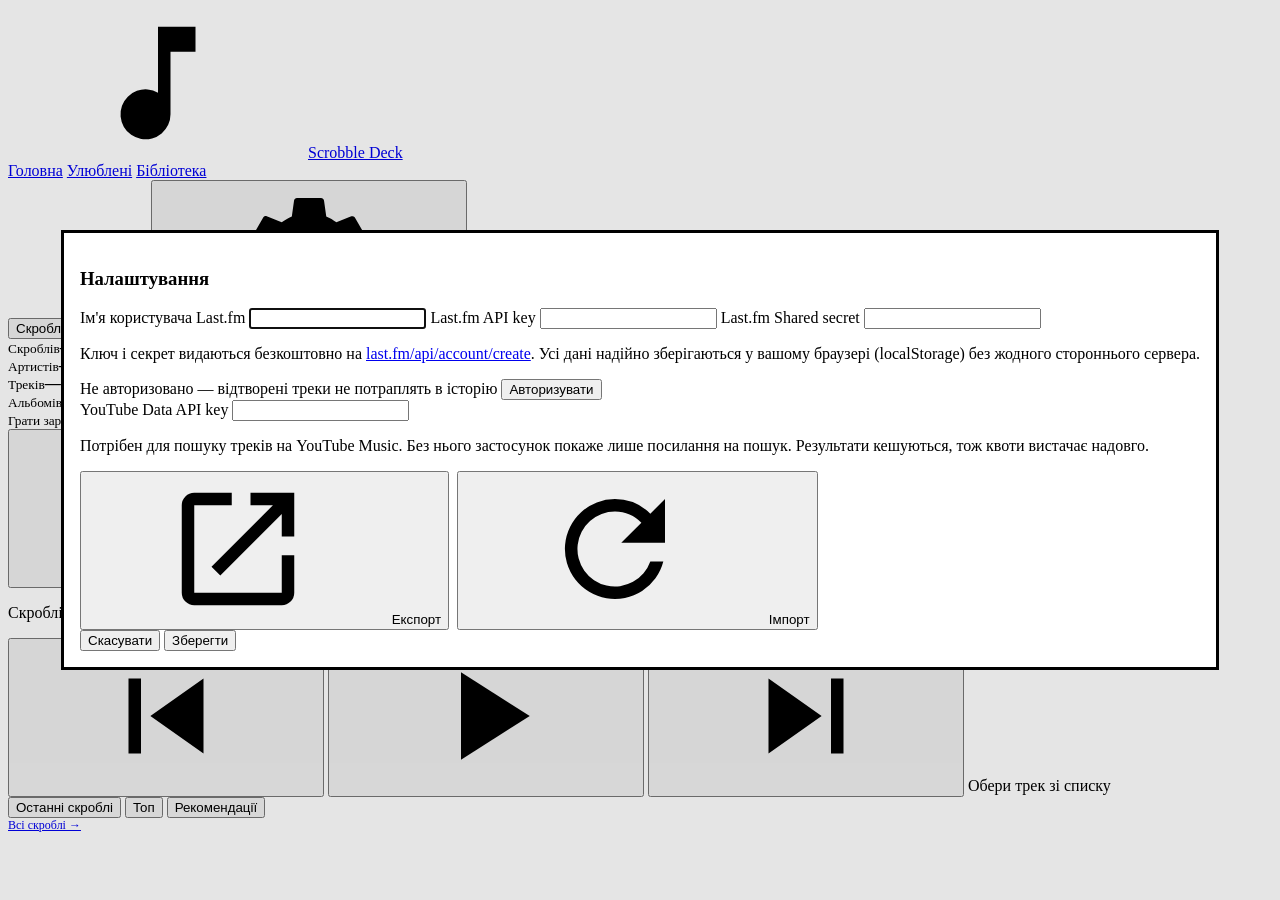
==== index.html @ 3c152690 "feat: initial commit of Scrobble Deck with serverless client, Last.fm scrobbler, and YouTube player" ====
<!DOCTYPE html>
<html lang="uk">
<head>
<meta charset="utf-8">
<meta name="viewport" content="width=device-width, initial-scale=1">
<meta name="referrer" content="strict-origin-when-cross-origin">
<title>Scrobble Deck</title>
<style>
/* Scrobble Deck — Fluent/Acrylic Design, Windows 11 style (Modular CSS Entry) */
@import url("./base.css");
@import url("./layout.css");
@import url("./components.css");
@import url("./stats.css");
@import url("./now-playing.css");
@import url("./player.css");
@import url("./lists.css");
@import url("./dialog.css");
@import url("./pages.css");

</style>
</head>
<body>

<svg width="0" height="0" style="position:absolute" aria-hidden="true">
  <symbol id="i-play" viewBox="0 0 24 24"><path d="M8 5v14l11-7z"/></symbol>
  <symbol id="i-pause" viewBox="0 0 24 24"><path d="M6 5h4v14H6zm8 0h4v14h-4z"/></symbol>
  <symbol id="i-prev" viewBox="0 0 24 24"><path d="M6 6h2v12H6zm3.5 6 8.5 6V6z"/></symbol>
  <symbol id="i-next" viewBox="0 0 24 24"><path d="M16 6h2v12h-2zM6 18l8.5-6L6 6z"/></symbol>
  <symbol id="i-refresh" viewBox="0 0 24 24"><path d="M17.65 6.35A7.96 7.96 0 0 0 12 4a8 8 0 1 0 7.73 10h-2.08A6 6 0 1 1 12 6c1.66 0 3.14.69 4.22 1.78L13 11h7V4z"/></symbol>
  <symbol id="i-external" viewBox="0 0 24 24"><path d="M14 3v2h3.59l-9.83 9.83 1.41 1.41L19 6.41V10h2V3zM5 5h6V3H5a2 2 0 0 0-2 2v14a2 2 0 0 0 2 2h14a2 2 0 0 0 2-2v-6h-2v6H5z"/></symbol>
  <symbol id="i-note" viewBox="0 0 24 24"><path d="M12 3v10.55A4 4 0 1 0 14 17V7h4V3z"/></symbol>
  <symbol id="i-settings" viewBox="0 0 24 24"><path d="M19.14 12.94c.04-.3.06-.61.06-.94 0-.32-.02-.64-.07-.94l2.03-1.58c.18-.14.23-.41.12-.61l-1.92-3.32c-.12-.22-.37-.29-.59-.22l-2.39.96c-.5-.38-1.03-.7-1.62-.94l-.36-2.54c-.04-.24-.24-.41-.48-.41h-3.84c-.24 0-.43.17-.47.41l-.36 2.54c-.59.24-1.13.57-1.62.94l-2.39-.96c-.22-.08-.47 0-.59.22L2.74 8.87c-.12.21-.08.47.12.61l2.03 1.58c-.05.3-.09.63-.09.94s.02.64.07.94l-2.03 1.58c-.18.14-.23.41-.12.61l1.92 3.32c.12.22.37.29.59.22l2.39-.96c.5.38 1.03.7 1.62.94l.36 2.54c.05.24.24.41.48.41h3.84c.24 0 .44-.17.47-.41l.36-2.54c.59-.24 1.13-.56 1.62-.94l2.39.96c.22.08.47 0 .59-.22l1.92-3.32c.12-.22.07-.47-.12-.61zM12 15.6c-1.98 0-3.6-1.62-3.6-3.6s1.62-3.6 3.6-3.6 3.6 1.62 3.6 3.6-1.62 3.6-3.6 3.6z"/></symbol>
  <symbol id="i-library" viewBox="0 0 24 24"><path d="M20 2H8c-1.1 0-2 .9-2 2v12c0 1.1.9 2 2 2h12c1.1 0 2-.9 2-2V4c0-1.1-.9-2-2-2zm-2 5h-3v5.5a2.5 2.5 0 0 1-5 0 2.5 2.5 0 0 1 2.5-2.5c.57 0 1.08.19 1.5.51V5h4v2zM4 6H2v14c0 1.1.9 2 2 2h14v-2H4V6z"/></symbol>
  <symbol id="i-shuffle" viewBox="0 0 24 24"><path d="M10.59 9.17L5.41 4 4 5.41l5.17 5.17 1.42-1.41zM14.5 4l2.04 2.04L4 18.59 5.41 20 17.96 7.46 20 9.5V4h-5.5zm.33 9.41-1.41 1.41 3.13 3.13L14.5 20H20v-5.5l-2.04 2.04-3.13-3.13z"/></symbol>
  <symbol id="i-star" viewBox="0 0 24 24"><path d="M12 17.27 18.18 21l-1.64-7.03L22 9.24l-7.19-.61L12 2 9.19 8.63 2 9.24l5.46 4.73L5.82 21z"/></symbol>
  <symbol id="i-heart" viewBox="0 0 24 24"><path d="M12 21.35l-1.45-1.32C5.4 15.36 2 12.28 2 8.5 2 5.42 4.42 3 7.5 3c1.74 0 3.41.81 4.5 2.09C13.09 3.81 14.76 3 16.5 3 19.58 3 22 5.42 22 8.5c0 3.78-3.4 6.86-8.55 11.54L12 21.35z"/></symbol>
  <symbol id="i-heart-outline" viewBox="0 0 24 24"><path d="M16.5 3c-1.74 0-3.41.81-4.5 2.09C10.91 3.81 9.24 3 7.5 3 4.42 3 2 5.42 2 8.5c0 3.78 3.4 6.86 8.55 11.54L12 21.35l1.45-1.32C18.6 15.36 22 12.28 22 8.5 22 5.42 19.58 3 16.5 3zm-4.4 15.55l-.1.1-.1-.1C7.14 14.24 4 11.39 4 8.5 4 6.5 5.5 5 7.5 5c1.54 0 3.04.99 3.57 2.36h1.87C13.46 5.99 14.96 5 16.5 5c2 0 3.5 1.5 3.5 3.5 0 2.89-3.14 5.74-7.9 10.05z"/></symbol>
  <symbol id="i-list" viewBox="0 0 24 24"><path d="M3 13h2v-2H3v2zm0 4h2v-2H3v2zm0-8h2V7H3v2zm4 4h14v-2H7v2zm0 4h14v-2H7v2zM7 7v2h14V7H7z"/></symbol>
  <symbol id="i-grid" viewBox="0 0 24 24"><path d="M4 11h5V5H4v6zm0 7h5v-6H4v6zm6 0h5v-6h-5v6zm6 0h5v-6h-5v6zm-6-7h5V5h-5v6zm6-6v6h5V5h-5z"/></symbol>
  <symbol id="i-chevron-down" viewBox="0 0 24 24"><path d="M7.41 8.59L12 13.17l4.59-4.58L18 10l-6 6-6-6 1.41-1.41z"/></symbol>
  <symbol id="i-trash" viewBox="0 0 24 24"><path d="M6 19c0 1.1.9 2 2 2h8c1.1 0 2-.9 2-2V7H6v12zM19 4h-3.5l-1-1h-5l-1 1H5v2h14V4z"/></symbol>
  <symbol id="i-artist" viewBox="0 0 24 24"><path d="M12 12c2.21 0 4-1.79 4-4s-1.79-4-4-4-4 1.79-4 4 1.79 4 4 4zm0 2c-2.67 0-8 1.34-8 4v2h16v-2c0-2.66-5.33-4-8-4z"/></symbol>
  <symbol id="i-album" viewBox="0 0 24 24"><path d="M12 2C6.48 2 2 6.48 2 12s4.48 10 10 10 10-4.48 10-10S17.52 2 12 2zm0 14.5c-2.49 0-4.5-2.01-4.5-4.5S9.51 7.5 12 7.5s4.5 2.01 4.5 4.5-2.01 4.5-4.5 4.5zm0-5.5c-.55 0-1 .45-1 1s.45 1 1 1 1-.45 1-1-.45-1-1-1z"/></symbol>
  <symbol id="i-history" viewBox="0 0 24 24"><path d="M13 3a9 9 0 0 0-9 9H1l3.89 3.89.07.14L9 12H6c0-3.87 3.13-7 7-7s7 3.13 7 7-3.13 7-7 7c-1.93 0-3.68-.79-4.94-2.06l-1.42 1.42A8.954 8.954 0 0 0 13 21a9 9 0 0 0 0-18zm-1 5v5l4.28 2.54.72-1.21-3.5-2.08V8H12z"/></symbol>
</svg>

<div class="layout">
  <header class="appbar">
    <a href="#/" class="brand"><svg class="i"><use href="#i-note"/></svg>Scrobble Deck</a>
    <nav class="appbar-nav" id="appbar-nav">
      <a href="#/" class="nav-link active" data-route="home">Головна</a>
      <a href="#/loved" class="nav-link" data-route="loved">Улюблені</a>
      <a href="#/library" class="nav-link" data-route="library">Бібліотека</a>
    </nav>
    <div class="appbar-end">
      <button class="chip" id="scrobble-chip" title="Налаштування скроблінгу">Скроблінг вимкнено</button>
      <a class="who" id="who" href="#" target="_blank" rel="noopener" title="Профіль на Last.fm" hidden></a>
      <button class="btn icon" id="open-settings" aria-label="Налаштування" title="Налаштування"><svg class="i"><use href="#i-settings"/></svg></button>
    </div>
  </header>

  <!-- ── SPA View 1: Головна (Home) ─────────────────────────────────── -->
  <div class="wrap main-wrap" id="view-home">
    <!-- Stats bar (5 карток: 4 статистики + 5-та справа «Грати зараз») -->
    <section class="stats" id="stats" aria-label="Статистика">
      <div class="stat stat-1"><small>Скроблів</small><strong>—</strong></div>
      <div class="stat stat-2"><small>Артистів</small><strong>—</strong></div>
      <div class="stat stat-3"><small>Треків</small><strong>—</strong></div>
      <div class="stat stat-4"><small>Альбомів</small><strong>—</strong></div>
      <div class="stat stat-5 stat-stream" id="stat-stream-card">
        <small>Грати зараз</small>
        <div class="stream-quick">
          <button class="stream-quick-btn" id="stream-library" title="Грати бібліотеку" aria-label="Грати бібліотеку"><svg class="i"><use href="#i-library"/></svg></button>
          <button class="stream-quick-btn" id="stream-mix" title="Грати мікс" aria-label="Грати мікс"><svg class="i"><use href="#i-shuffle"/></svg></button>
          <button class="stream-quick-btn" id="stream-recs" title="Грати рекомендації" aria-label="Грати рекомендації"><svg class="i"><use href="#i-star"/></svg></button>
        </div>
      </div>
    </section>

    <main class="cols">
      <!-- Left column: Зараз грає + Плеєр -->
      <div class="col">
        <section class="card now" id="now"><p class="empty">Скроблів ще немає</p></section>

        <section class="card player-card">
          <div class="screen"><div id="yt"></div></div>
          <div class="controls">
            <button class="btn icon" id="prev" aria-label="Попередній"><svg class="i"><use href="#i-prev"/></svg></button>
            <button class="btn icon accent" id="toggle" aria-label="Пауза / грати"><svg class="i"><use id="toggle-icon" href="#i-play"/></svg></button>
            <button class="btn icon" id="next" aria-label="Наступний"><svg class="i"><use href="#i-next"/></svg></button>
            <span class="status" id="status">Обери трек зі списку</span>
            <a class="link" id="ytm-link" href="#" target="_blank" rel="noopener" hidden>Відкрити в YTM <svg class="i"><use href="#i-external"/></svg></a>
          </div>
        </section>
      </div>

      <!-- Right column: Таби Останні / Топ / Рекомендації -->
      <div class="col right-col">
        <div class="card right-card">
          <div class="tabs-header">
            <div class="tabs" id="main-tabs">
              <button class="tab active" data-tab="recent">Останні скроблі</button>
              <button class="tab" data-tab="top">Топ</button>
              <button class="tab" data-tab="recs">Рекомендації</button>
            </div>
            <!-- Recent link to full library scrobbles -->
            <div id="recent-controls" style="display:flex;align-items:center;gap:8px;margin-left:auto;">
              <a href="#/library?tab=recent" class="link sm" style="font-size:12px;">Всі скроблі →</a>
            </div>
            <!-- Top sub-controls -->
            <div id="top-controls" style="display:none;align-items:center;gap:8px;">
              <span class="seg" id="top-tabs">
                <button data-type="tracks" aria-pressed="true">Треки</button>
                <button data-type="artists" aria-pressed="false">Виконавці</button>
                <button data-type="albums" aria-pressed="false">Альбоми</button>
              </span>
              <div id="top-period-container"></div>
              <a href="#/library?tab=tracks" class="link sm" style="font-size:12px;">Вся бібліотека →</a>
            </div>
            <!-- Recs controls -->
            <div id="recs-controls" style="display:none;align-items:center;gap:8px;">
              <button class="btn accent sm" id="recs-play"><svg class="i"><use href="#i-play"/></svg>Грати всі</button>
              <button class="btn sm" id="recs-refresh"><svg class="i"><use href="#i-refresh"/></svg>Нові</button>
            </div>
          </div>
          <div class="tab-panels">
            <section class="tab-panel" id="panel-recent"><ul class="list" id="recent"></ul></section>
            <section class="tab-panel" id="panel-top" hidden><div id="top-list"></div></section>
            <section class="tab-panel" id="panel-recs" hidden><ul class="list" id="recs"></ul></section>
          </div>
        </div>
      </div>
    </main>
  </div>

  <!-- ── SPA View 2: Вторинні сторінки (Loved, Library, Artist) ────── -->
  <div class="page-scroll" id="view-sub" hidden>
    <div class="page-wrap" id="spa-sub-content"></div>
  </div>
</div>

<!-- ── Floating Bottom Mini-Player Bar ──────────────────────────────── -->
<div class="mini-player-bar" id="mini-player-bar" hidden>
  <div class="mini-player-info" id="mini-go-home" title="Перейти до великого плеєра">
    <img id="mini-thumb" class="mini-player-thumb" src="" alt="" style="display:none">
    <div class="mini-player-text">
      <b id="mini-title">Обери трек</b>
      <span id="mini-artist">—</span>
    </div>
  </div>
  <div class="mini-player-controls">
    <button class="btn icon" id="mini-prev" aria-label="Попередній"><svg class="i"><use href="#i-prev"/></svg></button>
    <button class="btn icon accent" id="mini-toggle" aria-label="Пауза / грати"><svg class="i"><use id="mini-toggle-icon" href="#i-play"/></svg></button>
    <button class="btn icon" id="mini-next" aria-label="Наступний"><svg class="i"><use href="#i-next"/></svg></button>
    <a class="link" id="mini-ytm-link" href="#" target="_blank" rel="noopener" hidden title="Відкрити в YTM"><svg class="i"><use href="#i-external"/></svg></a>
  </div>
</div>

<!-- ── Settings Dialog ──────────────────────────────────────────────── -->
<dialog id="settings">
  <form method="dialog" id="settings-form">
    <h3>Налаштування</h3>

    <label>Ім'я користувача Last.fm
      <input name="user" autocomplete="off" required>
    </label>
    <label>Last.fm API key
      <input name="lfmKey" autocomplete="off" required>
    </label>
    <label>Last.fm Shared secret
      <input name="lfmSecret" type="password" autocomplete="off">
    </label>
    <p class="hint">Ключ і секрет видаються безкоштовно на <a href="https://www.last.fm/api/account/create" target="_blank" rel="noopener">last.fm/api/account/create</a>. Усі дані надійно зберігаються у вашому браузері (localStorage) без жодного стороннього сервера.</p>

    <div class="auth">
      <span id="auth-state"></span>
      <span class="actions">
        <button type="button" class="btn sm" id="auth-start">Авторизувати</button>
        <button type="button" class="btn accent sm" id="auth-finish" hidden>Завершити</button>
      </span>
    </div>

    <label>YouTube Data API key
      <input name="ytKey" autocomplete="off">
    </label>
    <p class="hint">Потрібен для пошуку треків на YouTube Music. Без нього застосунок покаже лише посилання на пошук. Результати кешуються, тож квоти вистачає надовго.</p>

    <div style="display:flex;gap:8px;margin-top:6px;align-items:center;justify-content:flex-start;">
      <button type="button" class="btn sm" id="export-config" title="Зберегти резервну копію конфігурації у файл"><svg class="i"><use href="#i-external"/></svg> Експорт</button>
      <button type="button" class="btn sm" id="import-config" title="Завантажити налаштування з файлу"><svg class="i"><use href="#i-refresh"/></svg> Імпорт</button>
      <input type="file" id="import-file" accept=".json" style="display:none">
    </div>

    <div class="btns">
      <button type="button" class="btn" id="settings-cancel">Скасувати</button>
      <button class="btn accent" value="save">Зберегти</button>
    </div>
  </form>
</dialog>

<div id="toast" role="status"></div>

<script>
(async function() {
// ─── Module: utils.js ───
const SVG_NS = "http://www.w3.org/2000/svg";
const PLACEHOLDER_HASH = "2a96cbd8b46e442fc41c2b86b821562f"; // зірочка-заглушка Last.fm
const $ = (selector, root = document) => root.querySelector(selector);
const fmt = new Intl.NumberFormat("uk-UA");
const rtf = new Intl.RelativeTimeFormat("uk", { numeric: "auto" });

// ── Мережа ──────────────────────────────────────────────────────────
const fetchJSON = async (url, init) => (await fetch(url, init)).json();

// ── Сховище ─────────────────────────────────────────────────────────
const readJSON = (key, fallback) => {
  try { return JSON.parse(localStorage.getItem(key) ?? "null") ?? fallback; }
  catch { return fallback; }
};
const writeJSON = (key, value) => {
  try { localStorage.setItem(key, JSON.stringify(value)); } catch { /* квота */ }
};

// ── DOM ─────────────────────────────────────────────────────────────
const SVG_TAGS = new Set(["svg", "use", "path", "circle", "rect", "g", "line", "polyline", "polygon"]);
const h = (tag, props = {}, ...kids) => {
  const isSvg = SVG_TAGS.has(tag);
  const el = isSvg ? document.createElementNS(SVG_NS, tag) : document.createElement(tag);
  for (const [name, value] of Object.entries(props)) {
    if (name.startsWith("on")) el.addEventListener(name.slice(2), value);
    else if (name === "class") {
      if (isSvg) el.setAttribute("class", value);
      else el.className = value;
    }
    else if (value != null && value !== false) el.setAttribute(name, value === true ? "" : value);
  }
  el.append(...kids.flat().filter((k) => k != null && k !== false));
  return el;
};
const icon = (name) => {
  const svg = document.createElementNS(SVG_NS, "svg");
  const use = document.createElementNS(SVG_NS, "use");
  svg.setAttribute("class", "i");
  use.setAttribute("href", `#i-${name}`);
  svg.append(use);
  return svg;
};

let toastTimer;
const toast = (message) => {
  const el = $("#toast");
  el.textContent = message;
  el.classList.add("show");
  clearTimeout(toastTimer);
  toastTimer = setTimeout(() => el.classList.remove("show"), 4000);
};

// ── Дані ────────────────────────────────────────────────────────────
const asArray = (value) => (value == null ? [] : [value].flat());
const key = (artist, title) => `${artist}\u0000${title}`.toLowerCase();
const query = ({ artist, title }) => `${artist} ${title}`.trim();

// Fisher–Yates: `sort(() => Math.random() - .5)` дає нерівномірне перемішування
const shuffle = (list) => {
  const copy = [...list];
  for (let i = copy.length - 1; i > 0; i--) {
    const j = Math.floor(Math.random() * (i + 1));
    [copy[i], copy[j]] = [copy[j], copy[i]];
  }
  return copy;
};
const ago = (ts) => {
  const sec = Math.round(ts - Date.now() / 1000);
  const [value, unit] =
    Math.abs(sec) < 3600 ? [Math.round(sec / 60), "minute"]
    : Math.abs(sec) < 86400 ? [Math.round(sec / 3600), "hour"]
    : [Math.round(sec / 86400), "day"];
  return rtf.format(value, unit);
};
const cover = (images = [], size = "extralarge") => {
  const url = (images.find((i) => i.size === size) ?? images.at(-1))?.["#text"];
  return url && !url.includes(PLACEHOLDER_HASH) ? url : null;
};
const coverEl = (url, cls) =>
  url ? h("img", { class: cls, src: url, alt: "", loading: "lazy" }) : h("div", { class: `${cls} ph` }, icon("note"));
const artistHref = (artist) => `#/artist?name=${encodeURIComponent(artist)}`;

// ── Custom Acrylic Select Component ──────────────────────────────────
const createCustomSelect = ({ options, value, onChange }) => {
  let currentVal = value;
  const container = h("div", { class: "custom-select" });
  const labelEl = h("span", {}, options.find((o) => o.value === currentVal)?.label || currentVal);
  const trigger = h("button", {
    type: "button",
    class: "custom-select-trigger",
    onclick: (e) => {
      e.stopPropagation();
      const isOpen = container.classList.contains("open");
      document.querySelectorAll(".custom-select.open").forEach((el) => el.classList.remove("open"));
      if (!isOpen) container.classList.add("open");
    },
  },
    labelEl,
    h("svg", { class: "i chevron" }, h("use", { href: "#i-chevron-down" })),
  );

  const menu = h("div", { class: "custom-select-menu" });

  const renderOptions = () => {
    menu.replaceChildren(...options.map((opt) =>
      h("div", {
        class: "custom-select-option" + (opt.value === currentVal ? " selected" : ""),
        onclick: (e) => {
          e.stopPropagation();
          currentVal = opt.value;
          labelEl.textContent = opt.label;
          container.classList.remove("open");
          renderOptions();
          onChange(currentVal);
        },
      }, opt.label),
    ));
  };
  renderOptions();

  container.append(trigger, menu);

  // Click outside listener
  const onDocClick = (e) => {
    if (!container.contains(e.target)) container.classList.remove("open");
  };
  document.addEventListener("click", onDocClick);

  return {
    el: container,
    setValue: (newVal) => {
      currentVal = newVal;
      labelEl.textContent = options.find((o) => o.value === currentVal)?.label || currentVal;
      renderOptions();
    },
    getValue: () => currentVal,
  };
};

// ── Loved tracks local cache ─────────────────────────────────────────
const LS_LOVED = "scrobble-deck:loved-tracks";
const lovedSet = new Set(readJSON(LS_LOVED, []));
const isTrackLoved = (artist, title) => {
  if (!artist || !title) return false;
  return lovedSet.has(key(artist, title));
};
const setTrackLoved = (artist, title, loved) => {
  if (!artist || !title) return;
  const k = key(artist, title);
  if (loved) lovedSet.add(k);
  else lovedSet.delete(k);
  writeJSON(LS_LOVED, [...lovedSet]);
};
const syncLovedTracks = (tracks) => {
  for (const t of tracks) {
    if (t.artist && t.title) lovedSet.add(key(t.artist, t.title));
  }
  writeJSON(LS_LOVED, [...lovedSet]);
};

// ── Artist & Track image resolution ──────────────────────────────────
// Last.fm публічний API не повертає фото виконавців і часто не дає обкладинку в getTopTracks / getLovedTracks.
// Кешуємо знайдені URL у localStorage на 14 днів.
const LS_ART = "scrobble-deck:artist-img-v2";
const LS_TRK = "scrobble-deck:track-img-v2";
const IMG_TTL = 14 * 24 * 3600 * 1000;

const loadStore = (k) => {
  try { return JSON.parse(localStorage.getItem(k) ?? "{}"); } catch { return {}; }
};
const saveStore = (k, store) => {
  try { localStorage.setItem(k, JSON.stringify(store)); } catch { /* квота */ }
};

const artStore = loadStore(LS_ART);
const trkStore = loadStore(LS_TRK);
const inflightArt = new Map();
const inflightTrk = new Map();

const MB_UA = "ScrobbleDeck/1.0 (personal-use)";

async function resolveArtistImg(name, mbid) {
  // 1. TheAudioDB
  try {
    const res = await fetch(
      `https://www.theaudiodb.com/api/v1/json/2/search.php?s=${encodeURIComponent(name)}`
    );
    const data = await res.json();
    const url = data?.artists?.[0]?.strArtistThumb;
    if (url) return url;
  } catch { /* далі */ }

  // 2. MusicBrainz → Wikidata → Wikimedia Commons
  if (mbid) {
    try {
      const mbRes = await fetch(
        `https://musicbrainz.org/ws/2/artist/${mbid}?inc=url-rels&fmt=json`,
        { headers: { "User-Agent": MB_UA } }
      );
      const mbData = await mbRes.json();
      const wdRel = mbData.relations?.find((r) => r.type === "wikidata");
      if (wdRel) {
        const wdId = wdRel.url.resource.split("/").pop();
        const wdRes = await fetch(
          `https://www.wikidata.org/w/api.php?action=wbgetclaims&entity=${wdId}&property=P18&format=json&origin=*`
        );
        const wdData = await wdRes.json();
        const imgName = wdData?.claims?.P18?.[0]?.mainsnak?.datavalue?.value;
        if (imgName) {
          return `https://commons.wikimedia.org/wiki/Special:FilePath/${encodeURIComponent(imgName)}?width=300`;
        }
      }
    } catch { /* далі */ }
  }

  // 3. iTunes Search API — обкладинка найпопулярнішого релізу виконавця
  try {
    const res = await fetch(
      `https://itunes.apple.com/search?term=${encodeURIComponent(name)}&entity=album&limit=1`
    );
    const data = await res.json();
    const art = data?.results?.[0]?.artworkUrl100;
    if (art) return art.replace("100x100bb", "300x300bb");
  } catch { /* далі */ }

  return null;
}
const getArtistImage = async (name, mbid = "") => {
  if (!name) return null;
  const k = name.toLowerCase();
  const cached = artStore[k];
  if (cached && Date.now() - cached.ts < IMG_TTL) return cached.url;
  if (inflightArt.has(k)) return inflightArt.get(k);

  const p = resolveArtistImg(name, mbid).then((url) => {
    artStore[k] = { url, ts: Date.now() };
    saveStore(LS_ART, artStore);
    inflightArt.delete(k);
    return url;
  });
  inflightArt.set(k, p);
  return p;
};

async function resolveTrackImg(artist, title, lfmFn) {
  // 1. Last.fm track.getInfo → album.image
  if (lfmFn) {
    try {
      const data = await lfmFn("track.getInfo", { artist, track: title, autocorrect: 1 });
      const url = cover(data?.track?.album?.image);
      if (url) return url;
    } catch { /* далі */ }
  }

  // 2. iTunes Search API — обкладинка альбому треку
  try {
    const q = `${artist} ${title}`.trim();
    const res = await fetch(
      `https://itunes.apple.com/search?term=${encodeURIComponent(q)}&entity=song&limit=1`
    );
    const data = await res.json();
    const art = data?.results?.[0]?.artworkUrl100;
    if (art) return art.replace("100x100bb", "300x300bb");
  } catch { /* далі */ }

  return null;
}
const getTrackImage = async (artist, title, lfmFn) => {
  if (!artist || !title) return null;
  const k = key(artist, title);
  const cached = trkStore[k];
  if (cached && Date.now() - cached.ts < IMG_TTL) return cached.url;
  if (inflightTrk.has(k)) return inflightTrk.get(k);

  const p = resolveTrackImg(artist, title, lfmFn).then((url) => {
    trkStore[k] = { url, ts: Date.now() };
    saveStore(LS_TRK, trkStore);
    inflightTrk.delete(k);
    return url;
  });
  inflightTrk.set(k, p);
  return p;
};

// Створює DOM-елемент обкладинки треку з автоматичним підвантаженням обкладинки альбому
const trackCoverEl = (track, cls, lfmFn) => {
  if (track.img) {
    return h("img", { class: cls, src: track.img, alt: "", loading: "lazy" });
  }
  const k = track.artist && track.title ? key(track.artist, track.title) : null;
  const cachedUrl = k && trkStore[k] && (Date.now() - trkStore[k].ts < IMG_TTL) ? trkStore[k].url : null;
  if (cachedUrl) {
    track.img = cachedUrl;
    return h("img", { class: cls, src: cachedUrl, alt: "", loading: "lazy" });
  }
  const ph = h("div", { class: `${cls} ph` }, icon("note"));
  if (track.artist && track.title) {
    getTrackImage(track.artist, track.title, lfmFn).then((url) => {
      if (!url) return;
      track.img = url;
      const img = h("img", { class: cls, src: url, alt: "", loading: "lazy" });
      img.onerror = () => {};
      ph.replaceWith(img);
    }).catch(() => {});
  }
  return ph;
};

// ─── Module: lastfm.js ───
// Локальний конфіг (зберігається у localStorage)
const config = {
  user: "",
  lfmKey: "",
  lfmSecret: "",
  ytKey: "",
  sk: "",
  hasSecret: false,
  authorized: false,
};

// ── Pure JS MD5 (RFC 1321 compliant, UTF-8 safe) ──────────────────────
const md5 = (string) => {
  const rotateLeft = (lValue, iShiftBits) => (lValue << iShiftBits) | (lValue >>> (32 - iShiftBits));
  const addUnsigned = (lX, lY) => {
    const lX4 = lX & 0x40000000;
    const lY4 = lY & 0x40000000;
    const lX8 = lX & 0x80000000;
    const lY8 = lY & 0x80000000;
    const lResult = (lX & 0x3fffffff) + (lY & 0x3fffffff);
    if (lX4 & lY4) return lResult ^ 0x80000000 ^ lX8 ^ lY8;
    if (lX4 | lY4) {
      if (lResult & 0x40000000) return lResult ^ 0xc0000000 ^ lX8 ^ lY8;
      return lResult ^ 0x40000000 ^ lX8 ^ lY8;
    }
    return lResult ^ lX8 ^ lY8;
  };
  const F = (x, y, z) => (x & y) | (~x & z);
  const G = (x, y, z) => (x & z) | (y & ~z);
  const H = (x, y, z) => x ^ y ^ z;
  const I = (x, y, z) => y ^ (x | ~z);
  const FF = (a, b, c, d, x, s, ac) => addUnsigned(rotateLeft(addUnsigned(a, addUnsigned(addUnsigned(F(b, c, d), x), ac)), s), b);
  const GG = (a, b, c, d, x, s, ac) => addUnsigned(rotateLeft(addUnsigned(a, addUnsigned(addUnsigned(G(b, c, d), x), ac)), s), b);
  const HH = (a, b, c, d, x, s, ac) => addUnsigned(rotateLeft(addUnsigned(a, addUnsigned(addUnsigned(H(b, c, d), x), ac)), s), b);
  const II = (a, b, c, d, x, s, ac) => addUnsigned(rotateLeft(addUnsigned(a, addUnsigned(addUnsigned(I(b, c, d), x), ac)), s), b);

  const convertToWordArray = (str) => {
    const lMessageLength = str.length;
    const lNumberOfWordsTempOne = lMessageLength + 8;
    const lNumberOfWordsTempTwo = (lNumberOfWordsTempOne - (lNumberOfWordsTempOne % 64)) / 64;
    const lNumberOfWords = (lNumberOfWordsTempTwo + 1) * 16;
    const lWordArray = new Array(lNumberOfWords).fill(0);
    let lBytePosition = 0;
    let lByteCount = 0;
    while (lByteCount < lMessageLength) {
      const lWordCount = (lByteCount - (lByteCount % 4)) / 4;
      lBytePosition = (lByteCount % 4) * 8;
      lWordArray[lWordCount] = lWordArray[lWordCount] | (str.charCodeAt(lByteCount) << lBytePosition);
      lByteCount++;
    }
    const lWordCount = (lByteCount - (lByteCount % 4)) / 4;
    lBytePosition = (lByteCount % 4) * 8;
    lWordArray[lWordCount] = lWordArray[lWordCount] | (0x80 << lBytePosition);
    lWordArray[lNumberOfWords - 2] = lMessageLength << 3;
    lWordArray[lNumberOfWords - 1] = lMessageLength >>> 29;
    return lWordArray;
  };

  const wordToHex = (lValue) => {
    let WordToHexValue = "";
    for (let lCount = 0; lCount <= 3; lCount++) {
      const lByte = (lValue >>> (lCount * 8)) & 255;
      const WordToHexValueTemp = "0" + lByte.toString(16);
      WordToHexValue += WordToHexValueTemp.slice(-2);
    }
    return WordToHexValue;
  };

  const utf8Bytes = new TextEncoder().encode(string);
  let binaryStr = "";
  for (let i = 0; i < utf8Bytes.length; i++) binaryStr += String.fromCharCode(utf8Bytes[i]);

  const x = convertToWordArray(binaryStr);
  let a = 0x67452301, b = 0xefcdab89, c = 0x98badcfe, d = 0x10325476;
  const S11 = 7, S12 = 12, S13 = 17, S14 = 22;
  const S21 = 5, S22 = 9, S23 = 14, S24 = 20;
  const S31 = 4, S32 = 11, S33 = 16, S34 = 23;
  const S41 = 6, S42 = 10, S43 = 15, S44 = 21;

  for (let k = 0; k < x.length; k += 16) {
    const AA = a, BB = b, CC = c, DD = d;
    a = FF(a, b, c, d, x[k + 0], S11, 0xd76aa478); d = FF(d, a, b, c, x[k + 1], S12, 0xe8c7b756);
    c = FF(c, d, a, b, x[k + 2], S13, 0x242070db); b = FF(b, c, d, a, x[k + 3], S14, 0xc1bdceee);
    a = FF(a, b, c, d, x[k + 4], S11, 0xf57c0faf); d = FF(d, a, b, c, x[k + 5], S12, 0x4787c62a);
    c = FF(c, d, a, b, x[k + 6], S13, 0xa8304613); b = FF(b, c, d, a, x[k + 7], S14, 0xfd469501);
    a = FF(a, b, c, d, x[k + 8], S11, 0x698098d8); d = FF(d, a, b, c, x[k + 9], S12, 0x8b44f7af);
    c = FF(c, d, a, b, x[k + 10], S13, 0xffff5bb1); b = FF(b, c, d, a, x[k + 11], S14, 0x895cd7be);
    a = FF(a, b, c, d, x[k + 12], S11, 0x6b901122); d = FF(d, a, b, c, x[k + 13], S12, 0xfd987193);
    c = FF(c, d, a, b, x[k + 14], S13, 0xa679438e); b = FF(b, c, d, a, x[k + 15], S14, 0x49b40821);
    a = GG(a, b, c, d, x[k + 1], S21, 0xf61e2562); d = GG(d, a, b, c, x[k + 6], S22, 0xc040b340);
    c = GG(c, d, a, b, x[k + 11], S23, 0x265e5a51); b = GG(b, c, d, a, x[k + 0], S24, 0xe9b6c7aa);
    a = GG(a, b, c, d, x[k + 5], S21, 0xd62f105d); d = GG(d, a, b, c, x[k + 10], S22, 0x2441453);
    c = GG(c, d, a, b, x[k + 15], S23, 0xd8a1e681); b = GG(b, c, d, a, x[k + 4], S24, 0xe7d3fbc8);
    a = GG(a, b, c, d, x[k + 9], S21, 0x21e1cde6); d = GG(d, a, b, c, x[k + 14], S22, 0xc33707d6);
    c = GG(c, d, a, b, x[k + 3], S23, 0xf4d50d87); b = GG(b, c, d, a, x[k + 8], S24, 0x455a14ed);
    a = GG(a, b, c, d, x[k + 13], S21, 0xa9e3e905); d = GG(d, a, b, c, x[k + 2], S22, 0xfcefa3f8);
    c = GG(c, d, a, b, x[k + 7], S23, 0x676f02d9); b = GG(b, c, d, a, x[k + 12], S24, 0x8d2a4c8a);
    a = HH(a, b, c, d, x[k + 5], S31, 0xfffa3942); d = HH(d, a, b, c, x[k + 8], S32, 0x8771f681);
    c = HH(c, d, a, b, x[k + 11], S33, 0x6d9d6122); b = HH(b, c, d, a, x[k + 14], S34, 0xfde5380c);
    a = HH(a, b, c, d, x[k + 1], S31, 0xa4beea44); d = HH(d, a, b, c, x[k + 4], S32, 0x4bdecfa9);
    c = HH(c, d, a, b, x[k + 7], S33, 0xf6bb4b60); b = HH(b, c, d, a, x[k + 10], S34, 0xbebfbc70);
    a = HH(a, b, c, d, x[k + 13], S31, 0x289b7ec6); d = HH(d, a, b, c, x[k + 0], S32, 0xeaa127fa);
    c = HH(c, d, a, b, x[k + 3], S33, 0xd4ef3085); b = HH(b, c, d, a, x[k + 6], S34, 0x4881d05);
    a = HH(a, b, c, d, x[k + 9], S31, 0xd9d4d039); d = HH(d, a, b, c, x[k + 12], S32, 0xe6db99e5);
    c = HH(c, d, a, b, x[k + 15], S33, 0x1fa27cf8); b = HH(b, c, d, a, x[k + 2], S34, 0xc4ac5665);
    a = II(a, b, c, d, x[k + 0], S41, 0xf4292244); d = II(d, a, b, c, x[k + 7], S42, 0x432aff97);
    c = II(c, d, a, b, x[k + 14], S43, 0xab9423a7); b = II(b, c, d, a, x[k + 5], S44, 0xfc93a039);
    a = II(a, b, c, d, x[k + 12], S41, 0x655b59c3); d = II(d, a, b, c, x[k + 3], S42, 0x8f0ccc92);
    c = II(c, d, a, b, x[k + 10], S43, 0xffeff47d); b = II(b, c, d, a, x[k + 1], S44, 0x85845dd1);
    a = II(a, b, c, d, x[k + 8], S41, 0x6fa87e4f); d = II(d, a, b, c, x[k + 15], S42, 0xfe2ce6e0);
    c = II(c, d, a, b, x[k + 6], S43, 0xa3014314); b = II(b, c, d, a, x[k + 13], S44, 0x4e0811a1);
    a = II(a, b, c, d, x[k + 4], S41, 0xf7537e82); d = II(d, a, b, c, x[k + 11], S42, 0xbd3af235);
    c = II(c, d, a, b, x[k + 2], S43, 0x2ad7d2bb); b = II(b, c, d, a, x[k + 9], S44, 0xeb86d391);
    a = addUnsigned(a, AA); b = addUnsigned(b, BB); c = addUnsigned(c, CC); d = addUnsigned(d, DD);
  }
  return (wordToHex(a) + wordToHex(b) + wordToHex(c) + wordToHex(d)).toLowerCase();
};

// ── Signed Call to Last.fm API ────────────────────────────────────────
const signedCall = async (method, extraParams = {}, includeSk = true) => {
  if (!config.lfmKey || !config.lfmSecret) {
    throw new Error("Не вказано Last.fm API Key або Secret у налаштуваннях");
  }
  if (includeSk && !config.sk) {
    throw new Error("Необхідна авторизація Last.fm у налаштуваннях");
  }

  const params = {
    method,
    api_key: config.lfmKey,
    ...(includeSk && config.sk ? { sk: config.sk } : {}),
    ...extraParams,
  };

  const keys = Object.keys(params).sort();
  const sigRaw = keys.map((k) => `${k}${params[k]}`).join("") + config.lfmSecret;
  const api_sig = md5(sigRaw);

  const body = new URLSearchParams({
    ...params,
    api_sig,
    format: "json",
  });

  const res = await fetch("https://ws.audioscrobbler.com/2.0/", {
    method: "POST",
    headers: { "Content-Type": "application/x-www-form-urlencoded" },
    body,
  });

  const data = await res.json().catch(() => null);
  if (!res.ok || data?.error) {
    throw new Error(data?.message || `Помилка Last.fm API (${res.status})`);
  }
  return data;
};

// ── Config Management (localStorage with config.json auto-migration) ──
const CONFIG_KEY = "scrobble-deck:config";
const loadConfig = async () => {
  let saved = null;
  try {
    const raw = localStorage.getItem(CONFIG_KEY);
    if (raw) saved = JSON.parse(raw);
  } catch {}

  if (saved && (saved.user || saved.lfmKey || saved.sk)) {
    Object.assign(config, saved);
  } else {
    // Автоматична міграція з config.json поруч, якщо він існує
    try {
      const res = await fetch("config.json");
      if (res.ok) {
        const fileCfg = await res.json();
        if (fileCfg) {
          config.user = fileCfg.user || "";
          config.lfmKey = fileCfg.lfmKey || "";
          config.lfmSecret = fileCfg.lfmSecret || "";
          config.ytKey = fileCfg.ytKey || "";
          config.sk = fileCfg.sk || fileCfg.sessionKey || "";
          saveConfig(config);
        }
      }
    } catch {
      // Працює чисто офлайн / без сервера
    }
  }

  config.hasSecret = !!config.lfmSecret;
  config.authorized = !!(config.sk && config.user);
  return config;
};
const saveConfig = async (values = {}) => {
  if (values.user !== undefined) config.user = (values.user || "").trim();
  if (values.lfmKey !== undefined) config.lfmKey = (values.lfmKey || "").trim();
  if (values.ytKey !== undefined) config.ytKey = (values.ytKey || "").trim();
  if (values.lfmSecret) {
    config.lfmSecret = values.lfmSecret.trim();
  }
  if (values.sk !== undefined) config.sk = (values.sk || "").trim();

  config.hasSecret = !!config.lfmSecret;
  config.authorized = !!(config.sk && config.user);

  try {
    localStorage.setItem(CONFIG_KEY, JSON.stringify({
      user: config.user,
      lfmKey: config.lfmKey,
      lfmSecret: config.lfmSecret,
      ytKey: config.ytKey,
      sk: config.sk,
    }));
  } catch {}

  // Якщо локальний server.py все ще запущений, синхронізуємо також туди
  try {
    fetch("/api/config", {
      method: "POST",
      headers: { "Content-Type": "application/json" },
      body: JSON.stringify(config),
    }).catch(() => {});
  } catch {}

  return config;
};

// ── Auth (Direct Last.fm Web Authentication) ──────────────────────────
const startAuth = async () => {
  if (!config.lfmKey) throw new Error("Спочатку збережи Last.fm API Key у налаштуваннях");
  const res = await fetch(`https://ws.audioscrobbler.com/2.0/?method=auth.gettoken&api_key=${encodeURIComponent(config.lfmKey)}&format=json`);
  const data = await res.json().catch(() => null);
  if (!data?.token) {
    throw new Error(data?.message || "Не вдалося отримати токен від Last.fm");
  }
  sessionStorage.setItem("scrobble-deck:pendingToken", data.token);
  return {
    url: `http://www.last.fm/api/auth/?api_key=${encodeURIComponent(config.lfmKey)}&token=${encodeURIComponent(data.token)}`,
  };
};
const finishAuth = async () => {
  const token = sessionStorage.getItem("scrobble-deck:pendingToken");
  if (!token) throw new Error("Токен авторизації не знайдено. Натисни «Авторизувати» знову.");
  if (!config.lfmSecret) throw new Error("Вкажи Last.fm Shared secret для завершення авторизації.");

  const data = await signedCall("auth.getSession", { token }, false);
  if (!data?.session?.key) throw new Error("Не вдалося отримати сесію Last.fm");

  config.sk = data.session.key;
  config.user = data.session.name || config.user;
  config.authorized = true;
  await saveConfig(config);
  sessionStorage.removeItem("scrobble-deck:pendingToken");
  return config;
};

// ── Write operations ──────────────────────────────────────────────────
const updateNowPlaying = async (track) => {
  if (!config.authorized) return;
  return signedCall("track.updateNowPlaying", {
    artist: track.artist,
    track: track.title,
  });
};
const scrobble = async (track) => {
  if (!config.authorized) return;
  const ts = track.timestamp || Math.floor(Date.now() / 1000);
  return signedCall("track.scrobble", {
    artist: track.artist,
    track: track.title,
    timestamp: ts,
  });
};
const loveTrack = async (artist, track) => {
  return signedCall("track.love", { artist, track });
};
const unloveTrack = async (artist, track) => {
  return signedCall("track.unlove", { artist, track });
};

// ── Last.fm (читання напряму з браузера) ────────────────────────────
const lfm = async (method, params = {}) => {
  const url = new URL("https://ws.audioscrobbler.com/2.0/");
  url.search = new URLSearchParams({
    method,
    api_key: config.lfmKey,
    user: config.user,
    format: "json",
    ...params,
  });
  const data = await fetchJSON(url);
  if (data.error) throw new Error(`Last.fm: ${data.message}`);
  return data;
};

// Глобальний пошук через Last.fm API
const lfmSearch = async (type, q, page = 1, limit = 48) => {
  if (!q.trim()) return { items: [], total: 0, totalPages: 0 };
  const methodMap = {
    tracks: { method: "track.search", param: "track", extract: (d) => d.results?.trackmatches?.track, map: (t) => ({ artist: t.artist, title: t.name, img: cover(t.image), plays: Number(t.listeners || 0) }) },
    recent: { method: "track.search", param: "track", extract: (d) => d.results?.trackmatches?.track, map: (t) => ({ artist: t.artist, title: t.name, img: cover(t.image), plays: Number(t.listeners || 0) }) },
    artists: { method: "artist.search", param: "artist", extract: (d) => d.results?.artistmatches?.artist, map: (a) => ({ artist: a.name, title: "", plays: Number(a.listeners || 0), img: cover(a.image), mbid: a.mbid || "" }) },
    albums: { method: "album.search", param: "album", extract: (d) => d.results?.albummatches?.album, map: (a) => ({ artist: a.artist, title: a.name, plays: 0, img: cover(a.image) }) },
  };
  const cfg = methodMap[type] || methodMap.tracks;
  const data = await lfm(cfg.method, { [cfg.param]: q, page, limit });
  const total = Number(data.results?.["opensearch:totalResults"] || 0);
  const items = asArray(cfg.extract(data)).map(cfg.map);
  const totalPages = Math.ceil(total / limit);
  return { items, total, totalPages };
};

// Нормалізація різних форматів відповіді до одного вигляду
const normalize = {
  recent: (t) => ({
    artist: t.artist["#text"], title: t.name, img: cover(t.image),
    ts: t.date?.uts ? Number(t.date.uts) : null, live: t["@attr"]?.nowplaying === "true",
  }),
  track: (t) => ({ artist: t.artist.name, title: t.name, plays: Number(t.playcount), img: cover(t.image) }),
  artist: (a) => ({ artist: a.name, title: "", plays: Number(a.playcount), img: cover(a.image), mbid: a.mbid || "" }),
  album: (a) => ({ artist: a.artist.name, title: a.name, plays: Number(a.playcount), img: cover(a.image) }),
};
const TOP = {
  tracks: { method: "user.getTopTracks", items: (d) => d.toptracks.track, map: normalize.track },
  artists: { method: "user.getTopArtists", items: (d) => d.topartists.artist, map: normalize.artist },
  albums: { method: "user.getTopAlbums", items: (d) => d.topalbums.album, map: normalize.album },
};

// ─── Module: player.js ───
const LS_CACHE = "scrobble-deck:yt-cache";
const SKIPPABLE_ERRORS = new Set([100, 101, 150]); // відео видалене / вбудовування заборонене
const SCROBBLE_MIN_DURATION = 30;   // с: коротші треки Last.fm не приймає
const SCROBBLE_MAX_THRESHOLD = 240; // с: правило Last.fm — половина треку або 4 хвилини
const SKIP_DELAY_MS = 800;
const QUEUE_LOW_THRESHOLD = 5;

const cache = readJSON(LS_CACHE, {});
const hooks = { onChange() {}, onScrobbled() {}, onQueueLow() {} };

let queue = [];
let idx = -1;
let player = null;
let playerPromise = null;
let apiPromise = null;
let session = null; // { track, startedAt, played, announced, done }
let request = 0;   // номер останнього запиту: відсікає застарілі відповіді й таймери
let queueLowFired = false;
const activeKey = () => {
  const track = queue[idx];
  return track && key(track.artist, track.title);
};
const currentTrack = () => queue[idx] || null;
const appendToQueue = (tracks) => {
  queue.push(...tracks);
  queueLowFired = false;
};
const togglePlay = () => {
  if (!player) return;
  player.getPlayerState() === YT.PlayerState.PLAYING ? player.pauseVideo() : player.playVideo();
};
const isPlaying = () => {
  return player && player.getPlayerState() === YT.PlayerState.PLAYING;
};

// ── Кеш відео ───────────────────────────────────────────────────────
const cacheSet = (track, videoId) => {
  cache[key(track.artist, track.title)] = videoId;
  writeJSON(LS_CACHE, cache);
};

const cacheDrop = (track) => {
  if (!track || delete cache[key(track.artist, track.title)] === false) return;
  writeJSON(LS_CACHE, cache);
};

// ── Статус ──────────────────────────────────────────────────────────
const setStatus = (text) => {
  const s = $("#status");
  if (s) s.textContent = text;
  const ms = $("#mini-status");
  if (ms) ms.textContent = text;
};

const setLink = (href) => {
  const link = $("#ytm-link");
  if (link) { link.hidden = !href; if (href) link.href = href; }
  const mLink = $("#mini-ytm-link");
  if (mLink) { mLink.hidden = !href; if (href) mLink.href = href; }
};

const updatePlayIcons = (playing) => {
  const icon = playing ? "#i-pause" : "#i-play";
  $("#toggle-icon")?.setAttribute("href", icon);
  $("#mini-toggle-icon")?.setAttribute("href", icon);
  $("#now-cover-play-icon")?.setAttribute("href", icon);
};

const ytmSearchUrl = (t) => `https://music.youtube.com/search?q=${encodeURIComponent(query(t))}`;
const ytmWatchUrl = (id) => `https://music.youtube.com/watch?v=${id}`;

// Перехід до наступного треку, якщо за цей час користувач нічого не обрав
const skipAfter = (index, ms = SKIP_DELAY_MS) => {
  const id = request;
  setTimeout(() => id === request && playIndex(index + 1), ms);
};

// ── Пошук відео ─────────────────────────────────────────────────────
const resolveVideo = async (track) => {
  const cached = cache[key(track.artist, track.title)];
  if (cached) return cached;
  if (!config.ytKey) return null;

  const url = new URL("https://www.googleapis.com/youtube/v3/search");
  url.search = new URLSearchParams({
    part: "snippet", type: "video", videoCategoryId: "10",
    videoEmbeddable: "true", videoSyndicated: "true",
    maxResults: "1", q: query(track), key: config.ytKey,
  });
  const data = await fetchJSON(url);
  if (data.error) throw new Error(`YouTube: ${data.error.message}`);

  const id = data.items?.[0]?.id?.videoId ?? null;
  if (id) cacheSet(track, id);
  return id;
};

// ── YouTube IFrame API ──────────────────────────────────────────────
const loadYtApi = () => {
  if (globalThis.YT?.Player) return Promise.resolve();
  if (!apiPromise) {
    const { promise, resolve } = Promise.withResolvers();
    globalThis.onYouTubeIframeAPIReady = resolve;
    document.head.append(h("script", { src: "https://www.youtube.com/iframe_api" }));
    apiPromise = promise;
  }
  return apiPromise;
};

const createPlayer = async () => {
  await loadYtApi();
  const { promise, resolve } = Promise.withResolvers();
  const instance = new YT.Player("yt", {
    width: "100%", height: "100%",
    playerVars: {
      playsinline: 1, autoplay: 1, rel: 0,
      ...(location.protocol.startsWith("http") && { origin: location.origin }),
    },
    events: {
      onReady: () => { player = instance; resolve(instance); },
      onStateChange: onYtState,
      onError: onYtError,
    },
  });
  return promise;
};

const ensurePlayer = () => (playerPromise ??= createPlayer());

function onYtState({ data }) {
  const { PLAYING, ENDED } = YT.PlayerState;
  updatePlayIcons(data === PLAYING);
  hooks.onChange();
  if (data === ENDED) playIndex(idx + 1);
}

function onYtError({ data }) {
  if (!SKIPPABLE_ERRORS.has(data)) {
    const hint = location.protocol === "file:"
      ? "відкрий через python server.py, а не file://"
      : "перевір, що сторінка надсилає Referer";
    return setStatus(`Помилка ${data}: ${hint}`);
  }
  cacheDrop(queue[idx]);
  setStatus("Відео недоступне для вбудовування — наступний…");
  skipAfter(idx);
}

// ── Скроблінг ───────────────────────────────────────────────────────
const beginSession = (track) => {
  session = { track, startedAt: Math.floor(Date.now() / 1000), played: 0, announced: false, done: false };
};

const tick = async () => {
  if (!session || session.done || !player || player.getPlayerState() !== YT.PlayerState.PLAYING) return;
  session.played++;

  const { track, startedAt } = session;
  if (!config.authorized || !track.title) return;

  const duration = Math.round(player.getDuration());
  const payload = { artist: track.artist, track: track.title, ...(duration > 0 && { duration }) };

  if (!session.announced) {
    session.announced = true;
    updateNowPlaying(payload).catch(() => {});
  }

  if (duration >= SCROBBLE_MIN_DURATION && session.played >= Math.min(duration / 2, SCROBBLE_MAX_THRESHOLD)) {
    session.done = true;
    try {
      await scrobble({ ...payload, timestamp: startedAt });
      setTimeout(hooks.onScrobbled, 2000);
    } catch (err) {
      toast(`Скроблінг: ${err.message}`);
    }
  }
};

// ── Відтворення ─────────────────────────────────────────────────────
const playIndex = async (index) => {
  const track = queue[index];
  if (!track) return setStatus("Черга закінчилась");

  // Check if queue is running low and trigger refill
  const remaining = queue.length - index;
  if (remaining <= QUEUE_LOW_THRESHOLD && !queueLowFired) {
    queueLowFired = true;
    hooks.onQueueLow();
  }

  const current = ++request;
  idx = index;
  hooks.onChange();
  setStatus(`Пошук: ${query(track)}…`);
  setLink(ytmSearchUrl(track));

  try {
    const videoId = await resolveVideo(track);
    if (current !== request) return;
    if (!videoId) {
      setStatus(config.ytKey ? "Нічого не знайдено — наступний…" : "Додай YouTube API key у налаштуваннях");
      if (config.ytKey) skipAfter(index);
      return;
    }
    const instance = await ensurePlayer();
    if (current !== request) return;
    beginSession(track);
    instance.loadVideoById(videoId);
    setStatus(`${track.artist} — ${track.title || "…"}`);
    setLink(ytmWatchUrl(videoId));
  } catch (err) {
    if (current !== request) return;
    setStatus(err.message);
    toast(err.message);
  }
};
const playList = (list, index = 0) => {
  queue = list;
  queueLowFired = false;
  return playIndex(index);
};
const initPlayer = (options) => {
  Object.assign(hooks, options);
  $("#prev")?.addEventListener("click", () => playIndex(Math.max(0, idx - 1)));
  $("#next")?.addEventListener("click", () => playIndex(idx + 1));
  $("#toggle")?.addEventListener("click", togglePlay);

  $("#mini-prev")?.addEventListener("click", () => playIndex(Math.max(0, idx - 1)));
  $("#mini-next")?.addEventListener("click", () => playIndex(idx + 1));
  $("#mini-toggle")?.addEventListener("click", togglePlay);

  setInterval(tick, 1000);
};

// ─── Module: loved.js ───
const PAGE_LIMIT = 48;
let page = 1;
let totalPages = 1;
let totalTracks = 0;
let tracks = [];
let viewMode = localStorage.getItem("scrobble-deck:loved-view") || "list"; // 'list' | 'grid'

const normalizeLoved = (t) => ({
  artist: t.artist.name,
  title: t.name,
  img: cover(t.image),
  ts: t.date?.uts ? Number(t.date.uts) : null,
});
const mountLovedView = (container) => {
  page = 1;
  tracks = [];

  container.innerHTML = "";

  const card = h("div", { class: "card subpage-card" });

  // Header toolbar
  const header = h("div", { class: "tabs-header" });
  const titleGroup = h("div", { style: "display:flex;align-items:center;gap:12px;" },
    h("h2", { style: "padding:0;margin:0;" }, "Улюблені пісні"),
    h("span", { id: "loved-count", style: "font-size:13px;color:var(--text-2);" }, "Завантаження…"),
  );

  const actionsGroup = h("div", { style: "display:flex;align-items:center;gap:10px;margin-left:auto;" });

  const viewSwitch = h("div", { class: "view-switch" },
    h("button", {
      class: viewMode === "list" ? "active" : "",
      title: "Список",
      onclick: () => switchView("list"),
    }, h("svg", { class: "i" }, h("use", { href: "#i-list" }))),
    h("button", {
      class: viewMode === "grid" ? "active" : "",
      title: "Сітка",
      onclick: () => switchView("grid"),
    }, h("svg", { class: "i" }, h("use", { href: "#i-grid" }))),
  );

  const playAllBtn = h("button", {
    class: "btn accent sm",
    onclick: () => tracks.length && playList(tracks, 0),
  }, icon("play"), "Грати всі");

  actionsGroup.append(viewSwitch, playAllBtn);
  header.append(titleGroup, actionsGroup);

  const contentBox = h("div", { id: "loved-content-box" });
  const paginationEl = h("div", { class: "pagination", id: "loved-pagination" });

  card.append(header, contentBox, paginationEl);
  container.append(card);

  const switchView = (mode) => {
    viewMode = mode;
    localStorage.setItem("scrobble-deck:loved-view", mode);
    for (const b of viewSwitch.children) {
      b.classList.toggle("active", b.title === (mode === "list" ? "Список" : "Сітка"));
    }
    renderContent();
  };

  const handleUnlove = async (t, e) => {
    e.stopPropagation();
    if (!config.authorized) return toast("Потрібна авторизація Last.fm у налаштуваннях");
    try {
      await unloveTrack(t.artist, t.title);
      setTrackLoved(t.artist, t.title, false);
      tracks = tracks.filter((x) => key(x.artist, x.title) !== key(t.artist, t.title));
      totalTracks = Math.max(0, totalTracks - 1);
      $("#loved-count") && ($("#loved-count").textContent = `${fmt.format(totalTracks)} треків`);
      toast(`«${t.title}» видалено з улюблених`);
      renderContent();
    } catch (err) {
      toast(`Помилка: ${err.message}`);
    }
  };

  const renderContent = () => {
    if (!tracks.length) {
      contentBox.replaceChildren(h("p", { class: "empty" }, "Улюблених треків не знайдено"));
      return;
    }

    if (viewMode === "list") {
      const ul = h("ul", { class: "list" });
      ul.append(...tracks.map((t, i) => {
        const play = () => playList(tracks, i);
        const thumbEl = trackCoverEl(t, "thumb", lfm);

        const unloveBtn = h("button", {
          class: "btn icon",
          title: "Видалити з улюблених",
          onclick: (e) => handleUnlove(t, e),
          style: "color:var(--text-3);transition:color .15s;",
          onmouseenter: (e) => { e.currentTarget.style.color = "#f43f5e"; },
          onmouseleave: (e) => { e.currentTarget.style.color = "var(--text-3)"; },
        }, h("svg", { class: "i" }, h("use", { href: "#i-trash" })));

        return h("li", {
          class: "row", tabindex: 0, role: "button",
          "data-key": key(t.artist, t.title),
          onclick: play,
          onkeydown: (e) => { if (e.key === "Enter" || e.key === " ") { e.preventDefault(); play(); } },
        },
          thumbEl,
          h("div", { class: "meta" },
            h("b", {}, t.title),
            h("span", {}, h("a", {
              class: "artist-link",
              href: artistHref(t.artist),
              onclick: (e) => e.stopPropagation(),
            }, t.artist)),
          ),
          t.ts && h("span", { class: "tag" }, ago(t.ts)),
          unloveBtn,
          h("button", {
            class: "btn icon", "aria-label": "Грати",
            onclick: (e) => { e.stopPropagation(); play(); },
          }, icon("play")),
        );
      }));
      contentBox.replaceChildren(ul);
    } else {
      // Grid view
      const grid = h("div", { class: "grid-tracks" });
      grid.append(...tracks.map((t, i) => {
        const play = () => playList(tracks, i);
        const thumbEl = trackCoverEl(t, "grid-track-thumb", lfm);

        const unloveBtn = h("button", {
          class: "btn icon sm",
          title: "Видалити з улюблених",
          onclick: (e) => handleUnlove(t, e),
          style: "color:var(--text-3);",
          onmouseenter: (e) => { e.currentTarget.style.color = "#f43f5e"; },
          onmouseleave: (e) => { e.currentTarget.style.color = "var(--text-3)"; },
        }, h("svg", { class: "i" }, h("use", { href: "#i-trash" })));

        return h("div", {
          class: "grid-track-card", tabindex: 0, role: "button",
          "data-key": key(t.artist, t.title),
          onclick: play,
          onkeydown: (e) => { if (e.key === "Enter" || e.key === " ") { e.preventDefault(); play(); } },
        },
          h("div", { class: "grid-track-thumb-wrap" },
            thumbEl,
            h("div", { class: "grid-track-play-btn" }, icon("play")),
          ),
          h("div", { class: "grid-track-info" },
            h("b", { title: t.title }, t.title),
            h("span", {}, h("a", {
              class: "artist-link",
              href: artistHref(t.artist),
              onclick: (e) => e.stopPropagation(),
            }, t.artist)),
          ),
          h("div", { class: "grid-track-bottom" },
            t.ts ? h("span", { class: "tag" }, ago(t.ts)) : h("span", {}),
            unloveBtn,
          ),
        );
      }));
      contentBox.replaceChildren(grid);
    }
  };

  const renderPagination = () => {
    if (totalPages <= 1) { paginationEl.replaceChildren(); return; }

    const items = [];
    const btn = (label, p, disabled = false) => h("button", {
      class: "btn sm" + (p === page ? " accent" : ""),
      disabled: disabled || undefined,
      onclick: () => {
        if (p !== page) {
          page = p;
          loadPage();
          $("#view-sub")?.scrollTo({ top: 0, behavior: "smooth" });
          window.scrollTo({ top: 0, behavior: "smooth" });
        }
      },
    }, label);

    items.push(btn("←", page - 1, page === 1));

    const start = Math.max(1, page - 2);
    const end = Math.min(totalPages, page + 2);
    if (start > 1) { items.push(btn("1", 1)); if (start > 2) items.push(h("span", {}, "…")); }
    for (let p = start; p <= end; p++) items.push(btn(String(p), p));
    if (end < totalPages) {
      if (end < totalPages - 1) items.push(h("span", {}, "…"));
      items.push(btn(String(totalPages), totalPages));
    }

    items.push(btn("→", page + 1, page === totalPages));
    paginationEl.replaceChildren(...items);
  };

  const loadPage = async () => {
    contentBox.replaceChildren(h("p", { class: "empty" }, "Завантаження…"));
    try {
      const data = await lfm("user.getLovedTracks", { limit: PAGE_LIMIT, page });
      const attr = data.lovedtracks?.["@attr"] || {};
      totalPages = Number(attr.totalPages || 1);
      totalTracks = Number(attr.total || 0);
      tracks = asArray(data.lovedtracks?.track).map(normalizeLoved);
      syncLovedTracks(tracks);

      $("#loved-count") && ($("#loved-count").textContent = `${fmt.format(totalTracks)} треків (сторінка ${page} з ${totalPages})`);
      renderContent();
      renderPagination();
    } catch (err) {
      contentBox.replaceChildren(h("p", { class: "empty" }, err.message));
      toast(err.message);
    }
  };

  if (!config.user || !config.lfmKey) {
    contentBox.replaceChildren(
      h("p", { class: "empty" }, "Налаштуй ім'я користувача та API key у налаштуваннях"),
    );
  } else {
    loadPage();
  }
};

// ─── Module: library.js ───
const PAGE_SIZE = 48;

const PERIOD_OPTIONS = [
  { value: "overall", label: "Увесь час" },
  { value: "12month", label: "Рік" },
  { value: "6month", label: "6 місяців" },
  { value: "3month", label: "3 місяці" },
  { value: "1month", label: "Місяць" },
  { value: "7day", label: "7 днів" },
];
const mountLibraryView = (container, initialTab = "recent") => {
  let currentTab = ["recent", "tracks", "artists", "albums"].includes(initialTab) ? initialTab : "recent";
  let currentPeriod = "overall";
  let searchQuery = "";
  let searchTimeout = null;
  let page = 1;
  let totalPages = 1;
  let totalItems = 0;
  let items = [];
  let viewMode = localStorage.getItem("scrobble-deck:lib-view") || "list"; // 'list' | 'grid'

  container.innerHTML = "";

  const card = h("div", { class: "card subpage-card" });

  // Toolbar
  const headerBar = h("div", { class: "lib-header-bar" });

  // Left: Search
  const searchWrap = h("div", { class: "lib-header-left" },
    h("input", {
      type: "search",
      placeholder: "Глобальний пошук через Last.fm…",
      class: "search-input",
      style: "width:100%;padding:6px 12px;background:var(--subtle);border:1px solid var(--stroke);border-radius:var(--radius-s);color:var(--text);font-size:13px;outline:none;",
      oninput: (e) => {
        searchQuery = e.target.value;
        clearTimeout(searchTimeout);
        searchTimeout = setTimeout(() => {
          page = 1;
          loadData();
        }, 350);
      },
    }),
  );

  // Right: Tabs, Period select, View switcher, Count
  const rightGroup = h("div", { class: "lib-header-right" });

  const tabsGroup = h("div", { class: "tabs" },
    h("button", { class: "tab" + (currentTab === "recent" ? " active" : ""), "data-tab": "recent" }, "Всі скроблі"),
    h("button", { class: "tab" + (currentTab === "artists" ? " active" : ""), "data-tab": "artists" }, "Виконавці"),
    h("button", { class: "tab" + (currentTab === "albums" ? " active" : ""), "data-tab": "albums" }, "Альбоми"),
    h("button", { class: "tab" + (currentTab === "tracks" ? " active" : ""), "data-tab": "tracks" }, "Треки"),
  );

  const periodSelect = createCustomSelect({
    options: PERIOD_OPTIONS,
    value: currentPeriod,
    onChange: (val) => {
      currentPeriod = val;
      page = 1;
      loadData();
    },
  });

  const viewSwitch = h("div", { class: "view-switch" },
    h("button", {
      class: viewMode === "list" ? "active" : "",
      title: "Список",
      onclick: () => switchView("list"),
    }, h("svg", { class: "i" }, h("use", { href: "#i-list" }))),
    h("button", {
      class: viewMode === "grid" ? "active" : "",
      title: "Сітка",
      onclick: () => switchView("grid"),
    }, h("svg", { class: "i" }, h("use", { href: "#i-grid" }))),
  );

  rightGroup.append(tabsGroup, periodSelect.el, viewSwitch);
  headerBar.append(searchWrap, rightGroup);

  // Subheader: Total results count
  const subBar = h("div", {
    style: "display:flex;align-items:center;justify-content:space-between;padding:8px 16px;border-bottom:1px solid var(--stroke);font-size:13px;color:var(--text-2);background:color-mix(in srgb, var(--subtle) 40%, transparent);",
  },
    h("span", { id: "lib-count-label" }, "Завантаження…"),
    h("button", {
      class: "btn sm",
      style: "font-size:12px;",
      onclick: () => items.length && playList(items, 0),
    }, icon("play"), "Грати цю сторінку"),
  );

  const contentBox = h("div", { id: "lib-content-box", style: "min-height:360px;" });
  const paginationEl = h("div", { class: "pagination", id: "lib-pagination" });

  card.append(headerBar, subBar, contentBox, paginationEl);
  container.append(card);

  // Event handlers
  const switchView = (mode) => {
    viewMode = mode;
    localStorage.setItem("scrobble-deck:lib-view", mode);
    for (const b of viewSwitch.children) {
      b.classList.toggle("active", b.title === (mode === "list" ? "Список" : "Сітка"));
    }
    renderContent();
  };

  tabsGroup.addEventListener("click", ({ target }) => {
    const btn = target.closest("button.tab");
    if (!btn) return;
    const tab = btn.dataset.tab;
    if (!tab || tab === currentTab) return;
    currentTab = tab;
    for (const b of tabsGroup.children) b.classList.toggle("active", b === btn);
    periodSelect.el.style.display = currentTab === "recent" ? "none" : "inline-block";
    page = 1;
    loadData();
  });
  periodSelect.el.style.display = currentTab === "recent" ? "none" : "inline-block";

  const handleToggleLove = async (t, btn, e) => {
    e.stopPropagation();
    if (!config.authorized) return toast("Потрібна авторизація Last.fm у налаштуваннях");
    const loved = isTrackLoved(t.artist, t.title);
    try {
      if (loved) {
        await unloveTrack(t.artist, t.title);
        setTrackLoved(t.artist, t.title, false);
        btn.classList.remove("loved");
        toast(`«${t.title}» видалено з улюблених`);
      } else {
        await loveTrack(t.artist, t.title);
        setTrackLoved(t.artist, t.title, true);
        btn.classList.add("loved");
        toast(`«${t.title}» додано в улюблені! ❤️`);
      }
    } catch (err) {
      toast(`Помилка: ${err.message}`);
    }
  };

  const renderContent = () => {
    if (!items.length) {
      contentBox.replaceChildren(h("p", { class: "empty" }, searchQuery ? "Нічого не знайдено за пошуком" : "Порожньо"));
      return;
    }

    if (currentTab === "recent" || currentTab === "tracks") {
      if (viewMode === "list") {
        const ul = h("ul", { class: "list" });
        const max = items[0]?.plays || 1;
        ul.append(...items.map((t, i) => {
          const play = () => playList(items, i);
          const thumbEl = trackCoverEl(t, "thumb", lfm);
          const loved = isTrackLoved(t.artist, t.title);

          const loveBtn = h("button", {
            class: "btn icon btn-love" + (loved ? " loved" : ""),
            title: loved ? "В улюблених (натисни щоб прибрати)" : "Додати в улюблені",
            onclick: (e) => handleToggleLove(t, loveBtn, e),
          }, h("svg", { class: "i" }, h("use", { href: "#i-heart" })));

          return h("li", {
            class: "row", tabindex: 0, role: "button",
            "data-key": key(t.artist, t.title),
            onclick: play,
            onkeydown: (e) => { if (e.key === "Enter" || e.key === " ") { e.preventDefault(); play(); } },
          },
            thumbEl,
            h("div", { class: "meta" },
              h("b", {}, t.title),
              h("span", {}, h("a", {
                class: "artist-link",
                href: artistHref(t.artist),
                onclick: (e) => e.stopPropagation(),
              }, t.artist)),
            ),
            t.ts ? h("span", { class: "tag" }, ago(t.ts)) : (t.plays ? h("span", { class: "tag" }, `${fmt.format(t.plays)} скроблів`) : null),
            t.plays && max ? h("i", { class: "bar", style: `--w:${((t.plays / max) * 100).toFixed(1)}%` }) : null,
            loveBtn,
            h("button", {
              class: "btn icon", "aria-label": "Грати",
              onclick: (e) => { e.stopPropagation(); play(); },
            }, icon("play")),
          );
        }));
        contentBox.replaceChildren(ul);
      } else {
        // Grid view for tracks / scrobbles
        const grid = h("div", { class: "grid-tracks" });
        grid.append(...items.map((t, i) => {
          const play = () => playList(items, i);
          const thumbEl = trackCoverEl(t, "grid-track-thumb", lfm);
          const loved = isTrackLoved(t.artist, t.title);

          const loveBtn = h("button", {
            class: "btn icon sm btn-love" + (loved ? " loved" : ""),
            title: loved ? "В улюблених" : "Додати в улюблені",
            onclick: (e) => handleToggleLove(t, loveBtn, e),
          }, h("svg", { class: "i" }, h("use", { href: "#i-heart" })));

          return h("div", {
            class: "grid-track-card", tabindex: 0, role: "button",
            "data-key": key(t.artist, t.title),
            onclick: play,
            onkeydown: (e) => { if (e.key === "Enter" || e.key === " ") { e.preventDefault(); play(); } },
          },
            h("div", { class: "grid-track-thumb-wrap" },
              thumbEl,
              h("div", { class: "grid-track-play-btn" }, icon("play")),
            ),
            h("div", { class: "grid-track-info" },
              h("b", { title: t.title }, t.title),
              h("span", {}, h("a", {
                class: "artist-link",
                href: artistHref(t.artist),
                onclick: (e) => e.stopPropagation(),
              }, t.artist)),
            ),
            h("div", { class: "grid-track-bottom" },
              t.ts ? h("span", { class: "tag" }, ago(t.ts)) : (t.plays ? h("span", { class: "tag" }, `${fmt.format(t.plays)}`) : h("span", {})),
              loveBtn,
            ),
          );
        }));
        contentBox.replaceChildren(grid);
      }
    } else {
      // Artists or Albums
      if (viewMode === "list") {
        const ul = h("ul", { class: "list" });
        const max = items[0]?.plays || 1;
        ul.append(...items.map((item, i) => {
          const rank = (page - 1) * PAGE_SIZE + i + 1;
          if (currentTab === "artists") {
            const avatarPh = h("div", { class: "thumb circle ph" }, icon("artist"));
            const tryImg = item.img ? Promise.resolve(item.img) : getArtistImage(item.artist, item.mbid);
            tryImg.then((url) => {
              if (!url) return;
              const img = h("img", { class: "thumb circle", src: url, alt: "", loading: "lazy" });
              img.onerror = () => {};
              avatarPh.replaceWith(img);
            }).catch(() => {});

            const onRowClick = () => { location.href = artistHref(item.artist); };
            return h("li", {
              class: "row", tabindex: 0, role: "button",
              onclick: onRowClick,
              onkeydown: (e) => { if (e.key === "Enter" || e.key === " ") { e.preventDefault(); onRowClick(); } },
            },
              h("span", { class: "rank-num" }, `${rank}`),
              avatarPh,
              h("div", { class: "meta" },
                h("b", {}, h("a", { class: "artist-link", href: artistHref(item.artist), onclick: (e) => e.stopPropagation() }, item.artist)),
              ),
              item.plays ? h("span", { class: "tag" }, `${fmt.format(item.plays)} скроблів`) : null,
              item.plays && max ? h("i", { class: "bar", style: `--w:${((item.plays / max) * 100).toFixed(1)}%` }) : null,
              h("button", {
                class: "btn icon",
                title: "Відкрити виконавця",
                onclick: (e) => { e.stopPropagation(); location.href = artistHref(item.artist); },
              }, icon("external")),
            );
          } else {
            // albums
            const coverEl = trackCoverEl({ artist: item.artist, title: item.title, img: item.img }, "thumb", lfm);
            const playAlbum = () => playList(items.map((x) => ({ artist: x.artist, title: x.title || "" })), i);
            return h("li", {
              class: "row", tabindex: 0, role: "button",
              onclick: playAlbum,
              onkeydown: (e) => { if (e.key === "Enter" || e.key === " ") { e.preventDefault(); playAlbum(); } },
            },
              h("span", { class: "rank-num" }, `${rank}`),
              coverEl,
              h("div", { class: "meta" },
                h("b", {}, item.title),
                h("span", {}, h("a", { class: "artist-link", href: artistHref(item.artist), onclick: (e) => e.stopPropagation() }, item.artist)),
              ),
              item.plays ? h("span", { class: "tag" }, `${fmt.format(item.plays)} скроблів`) : null,
              item.plays && max ? h("i", { class: "bar", style: `--w:${((item.plays / max) * 100).toFixed(1)}%` }) : null,
              h("button", {
                class: "btn icon",
                title: "Слухати альбом",
                onclick: (e) => { e.stopPropagation(); playAlbum(); },
              }, icon("play")),
            );
          }
        }));
        contentBox.replaceChildren(ul);
      } else {
        // Artists or Albums -> Grid
        const grid = h("div", { class: "grid-top" });
        grid.append(...items.map((item, i) => {
          const onCardClick = () => {
            if (currentTab === "artists") location.href = artistHref(item.artist);
            else playList(items.map((x) => ({ artist: x.artist, title: x.title || "" })), i);
          };

          const imgWrap = h("div", { class: "grid-card-ph" }, icon("note"));
          imgWrap.dataset.pending = "1";

          const label = currentTab === "albums"
            ? h("div", { class: "grid-card-info" },
                h("b", { title: item.title }, item.title),
                h("span", {}, h("a", {
                  class: "artist-link",
                  href: artistHref(item.artist),
                  onclick: (e) => e.stopPropagation(),
                }, item.artist)),
                item.plays ? h("span", {}, `${fmt.format(item.plays)} скроблів`) : null,
              )
            : h("div", { class: "grid-card-info" },
                h("b", { title: item.artist }, item.artist),
                item.plays ? h("span", {}, `${fmt.format(item.plays)} скроблів`) : null,
              );

          const cardEl = h("div", {
            class: "grid-card", tabindex: 0, role: "button",
            onclick: onCardClick,
            onkeydown: (e) => { if (e.key === "Enter" || e.key === " ") { e.preventDefault(); onCardClick(); } },
          }, imgWrap, label);

          if (currentTab === "artists") {
            const tryImg = item.img ? Promise.resolve(item.img) : getArtistImage(item.artist, item.mbid);
            tryImg.then((url) => {
              if (!url || !imgWrap.dataset.pending) return;
              const img = h("img", { class: "grid-card-img", src: url, alt: "", loading: "lazy" });
              img.onerror = () => {};
              imgWrap.replaceWith(img);
            }).catch(() => {});
          } else if (item.img) {
            const img = h("img", { class: "grid-card-img", src: item.img, alt: "", loading: "lazy" });
            imgWrap.replaceWith(img);
          }

          return cardEl;
        }));
        contentBox.replaceChildren(grid);
      }
    }
  };

  const renderPagination = () => {
    if (totalPages <= 1) { paginationEl.replaceChildren(); return; }

    const itemsList = [];
    const btn = (label, p, disabled = false) => h("button", {
      class: "btn sm" + (p === page ? " accent" : ""),
      disabled: disabled || undefined,
      onclick: () => {
        if (p !== page) {
          page = p;
          loadData();
          $("#view-sub")?.scrollTo({ top: 0, behavior: "smooth" });
          window.scrollTo({ top: 0, behavior: "smooth" });
        }
      },
    }, label);

    itemsList.push(btn("←", page - 1, page === 1));

    const start = Math.max(1, page - 2);
    const end = Math.min(totalPages, page + 2);
    if (start > 1) { itemsList.push(btn("1", 1)); if (start > 2) itemsList.push(h("span", {}, "…")); }
    for (let p = start; p <= end; p++) itemsList.push(btn(String(p), p));
    if (end < totalPages) {
      if (end < totalPages - 1) itemsList.push(h("span", {}, "…"));
      itemsList.push(btn(String(totalPages), totalPages));
    }

    itemsList.push(btn("→", page + 1, page === totalPages));
    paginationEl.replaceChildren(...itemsList);
  };

  const loadData = async () => {
    contentBox.replaceChildren(h("p", { class: "empty" }, "Завантаження…"));
    try {
      if (searchQuery.trim()) {
        // Global search
        const res = await lfmSearch(currentTab, searchQuery.trim(), page, PAGE_SIZE);
        items = res.items;
        totalItems = res.total;
        totalPages = res.totalPages;
        const countLabel = $("#lib-count-label");
        if (countLabel) {
          countLabel.textContent = `Пошук «${searchQuery.trim()}»: ${fmt.format(totalItems)} результатів (сторінка ${page} з ${Math.max(1, totalPages)})`;
        }
      } else {
        // Personal Library with real Last.fm pagination
        if (currentTab === "recent") {
          const data = await lfm("user.getRecentTracks", { page, limit: PAGE_SIZE });
          const attr = data.recenttracks?.["@attr"] || {};
          totalItems = Number(attr.total || 0);
          totalPages = Number(attr.totalPages || 1);
          items = asArray(data.recenttracks?.track).map(normalize.recent).filter((t) => !t.live);
        } else {
          const cfg = TOP[currentTab];
          const data = await lfm(cfg.method, { period: currentPeriod, page, limit: PAGE_SIZE });
          const rootKey = currentTab === "tracks" ? "toptracks" : (currentTab === "artists" ? "topartists" : "topalbums");
          const attr = data[rootKey]?.["@attr"] || {};
          totalItems = Number(attr.total || 0);
          totalPages = Number(attr.totalPages || 1);
          items = asArray(cfg.items(data)).map(cfg.map);
        }

        const tabNames = { recent: "скроблів", tracks: "треків", artists: "артистів", albums: "альбомів" };
        const countLabel = $("#lib-count-label");
        if (countLabel) {
          countLabel.textContent = `Всього: ${fmt.format(totalItems)} ${tabNames[currentTab] || ""} · сторінка ${page} з ${totalPages}`;
        }
      }

      renderContent();
      renderPagination();
    } catch (err) {
      contentBox.replaceChildren(h("p", { class: "empty" }, err.message));
      toast(err.message);
    }
  };

  if (!config.user || !config.lfmKey) {
    contentBox.replaceChildren(
      h("p", { class: "empty" }, "Налаштуй ім'я користувача та API key у налаштуваннях"),
    );
  } else {
    loadData();
  }
};

// ─── Module: artist.js ───
const stripBio = (html = "") => {
  const clean = html.replace(/<a\b[^>]*>.*?<\/a>/gi, "").replace(/<[^>]+>/g, "").trim();
  return clean.length > 520 ? clean.slice(0, 520).trim() + "…" : clean;
};
const mountArtistView = (container, artistName) => {
  let popularTracks = [];
  let userTracks = [];
  let currentTrackTab = "popular";

  container.innerHTML = "";

  if (!artistName) {
    container.append(h("p", { class: "empty" }, "Не вказано ім'я виконавця"));
    return;
  }

  // Create layout
  const heroSection = h("section", { class: "card artist-hero" }, h("p", { class: "empty" }, "Завантаження даних виконавця…"));
  const statsSection = h("section", { class: "stats", style: "grid-template-columns: repeat(4, minmax(0, 1fr));" });

  const grid2col = h("div", { class: "artist-grid-2col" });

  // Left col: Tracks with tabs
  const leftCol = h("section", { class: "card" });
  const tabsHeader = h("div", { class: "tabs-header" });
  const trackTabs = h("div", { class: "tabs" },
    h("button", { class: "tab active", "data-tab": "popular" }, "Популярні треки"),
    h("button", { class: "tab", "data-tab": "user" }, "Мої програвання"),
  );
  tabsHeader.append(trackTabs);
  const tracksUl = h("ul", { class: "list" });
  leftCol.append(tabsHeader, tracksUl);

  // Right col: Albums & Similar
  const rightCol = h("div", { style: "display:flex;flex-direction:column;gap:16px;" });
  const albumsSection = h("section", { class: "card" },
    h("h2", {}, "Топ альбоми"),
    h("div", { id: "artist-albums-box" }),
  );
  const similarSection = h("section", { class: "card" },
    h("h2", {}, "Схожі виконавці"),
    h("div", { id: "artist-similar-box" }),
  );
  rightCol.append(albumsSection, similarSection);

  grid2col.append(leftCol, rightCol);
  container.append(heroSection, statsSection, grid2col);

  // ── Functions ────────────────────────────────────────────────────────
  const renderHero = (artist, userScrobbles, userTrackCount) => {
    document.title = `${artist.name} — Scrobble Deck`;

    const avatarWrap = h("div", { class: "artist-avatar ph" }, icon("note"));
    getArtistImage(artist.name, artist.mbid).then((url) => {
      if (!url) return;
      const img = h("img", { class: "artist-avatar", src: url, alt: artist.name });
      img.onerror = () => {};
      avatarWrap.replaceWith(img);
    });

    const tags = asArray(artist.tags?.tag).slice(0, 6).map((t) =>
      h("span", { class: "artist-tag" }, t.name),
    );
    const bioText = stripBio(artist.bio?.summary || "");

    heroSection.replaceChildren(
      avatarWrap,
      h("div", { class: "artist-hero-info" },
        h("h1", {}, artist.name),
        tags.length > 0 && h("div", { class: "artist-tags" }, ...tags),
        bioText && h("p", { class: "artist-bio" }, bioText),
        h("div", { class: "now-actions" },
          h("button", {
            class: "btn accent sm",
            onclick: () => popularTracks.length && playList(popularTracks, 0),
          }, icon("play"), "Слухати топ-треки"),
          h("button", {
            class: "btn sm",
            onclick: playArtistRadio,
          }, icon("shuffle"), "Радіо виконавця"),
          artist.url && h("a", {
            class: "btn sm",
            href: artist.url,
            target: "_blank",
            rel: "noopener",
          }, "Last.fm ", icon("external")),
        ),
      ),
    );

    const listeners = Number(artist.stats?.listeners || 0);
    const totalPlays = Number(artist.stats?.playcount || 0);

    const cells = [
      ["Моїх скроблів", fmt.format(userScrobbles), "stat-1"],
      ["Треків у топі", fmt.format(userTrackCount), "stat-2", "user-stat-cnt"],
      ["Слухачів у світі", fmt.format(listeners), "stat-3"],
      ["Всього скроблів у світі", fmt.format(totalPlays), "stat-4"],
    ];

    statsSection.replaceChildren(
      ...cells.map(([label, value, cls, id]) =>
        h("div", { class: `stat ${cls}` }, h("small", {}, label), h("strong", { id }, value)),
      ),
    );
  };

  const renderTracks = () => {
    const list = currentTrackTab === "popular" ? popularTracks : userTracks;
    if (!list.length) {
      tracksUl.replaceChildren(
        h("li", { class: "empty" },
          currentTrackTab === "popular"
            ? "Треків не знайдено"
            : "У твоїх топ-треках ще немає пісень цього виконавця"),
      );
      return;
    }

    const max = Math.max(...list.map((t) => (currentTrackTab === "popular" ? t.listeners || t.plays : t.userPlays || t.plays) || 1), 1);

    tracksUl.replaceChildren(...list.map((t, i) => {
      const play = () => playList(list, i);
      const thumbEl = trackCoverEl(t, "thumb", lfm);

      const metric = currentTrackTab === "popular"
        ? (t.userPlays > 0 ? `♪ Моїх: ${fmt.format(t.userPlays)} · ${fmt.format(t.plays)}` : `${fmt.format(t.plays)} скроблів`)
        : `${fmt.format(t.userPlays || t.plays)} моїх скроблів`;

      const val = currentTrackTab === "popular" ? (t.listeners || t.plays) : (t.userPlays || t.plays);
      const fraction = val / max;

      const tagEl = h("span", { class: "tag" }, metric);

      if (currentTrackTab === "popular" && t.userPlays === undefined && i < 15 && config.user) {
        lfm("track.getInfo", { artist: t.artist, track: t.title, username: config.user, autocorrect: 1 })
          .then((res) => {
            const up = Number(res?.track?.userplaycount || 0);
            t.userPlays = up;
            if (up > 0) {
              tagEl.textContent = `♪ Моїх: ${fmt.format(up)} · ${fmt.format(t.plays)}`;
              tagEl.style.color = "var(--accent)";
            }
          })
          .catch(() => {});
      }

      return h("li", {
        class: "row", tabindex: 0, role: "button",
        "data-key": key(t.artist, t.title),
        onclick: play,
        onkeydown: (e) => { if (e.key === "Enter" || e.key === " ") { e.preventDefault(); play(); } },
      },
        thumbEl,
        h("div", { class: "meta" },
          h("b", {}, t.title),
          h("span", {}, t.artist),
        ),
        tagEl,
        h("i", { class: "bar", style: `--w:${(fraction * 100).toFixed(1)}%` }),
      );
    }));
  };

  const renderAlbums = (albums) => {
    const box = albumsSection.querySelector("#artist-albums-box");
    if (!albums.length) {
      box.replaceChildren(h("p", { class: "empty" }, "Альбомів не знайдено"));
      return;
    }
    const grid = h("div", { class: "grid-top", style: "grid-template-columns:repeat(auto-fill,minmax(120px,1fr));" });
    grid.append(...albums.map((a) => {
      const playAlbum = async () => {
        try {
          toast(`Завантаження альбому «${a.title}»…`);
          const info = await lfm("album.getInfo", { artist: a.artist, album: a.title, autocorrect: 1 });
          const albumTracks = asArray(info?.album?.tracks?.track).map((t) => ({
            artist: a.artist,
            title: t.name,
            img: a.img,
          }));
          playList(albumTracks.length ? albumTracks : [{ artist: a.artist, title: a.title, img: a.img }], 0);
        } catch {
          playList([{ artist: a.artist, title: a.title, img: a.img }], 0);
        }
      };

      const imgEl = a.img
        ? h("img", { class: "grid-card-img", src: a.img, alt: a.title, loading: "lazy" })
        : h("div", { class: "grid-card-ph" }, icon("note"));

      return h("div", {
        class: "grid-card", tabindex: 0, role: "button",
        onclick: playAlbum,
        onkeydown: (e) => { if (e.key === "Enter" || e.key === " ") { e.preventDefault(); playAlbum(); } },
      },
        imgEl,
        h("div", { class: "grid-card-info" },
          h("b", { title: a.title }, a.title),
          h("span", {}, `${fmt.format(a.plays)} скроблів`),
        ),
      );
    }));
    box.replaceChildren(grid);
  };

  const renderSimilar = (similar) => {
    const box = similarSection.querySelector("#artist-similar-box");
    if (!similar.length) {
      box.replaceChildren(h("p", { class: "empty" }, "Схожих виконавців не знайдено"));
      return;
    }
    const grid = h("div", { class: "grid-top", style: "grid-template-columns:repeat(auto-fill,minmax(115px,1fr));" });
    grid.append(...similar.map((s) => {
      const goArtist = () => { location.hash = `#/artist?name=${encodeURIComponent(s.artist)}`; };
      const imgWrap = h("div", { class: "grid-card-ph" }, icon("note"));

      getArtistImage(s.artist, s.mbid).then((url) => {
        if (!url) return;
        const img = h("img", { class: "grid-card-img", src: url, alt: s.artist, loading: "lazy" });
        img.onerror = () => {};
        imgWrap.replaceWith(img);
      }).catch(() => {});

      return h("div", {
        class: "grid-card", tabindex: 0, role: "button",
        onclick: goArtist,
        onkeydown: (e) => { if (e.key === "Enter" || e.key === " ") { e.preventDefault(); goArtist(); } },
      },
        imgWrap,
        h("div", { class: "grid-card-info" },
          h("b", { title: s.artist }, s.artist),
          s.match != null && h("span", {}, `${Math.round(s.match * 100)}% схожість`),
        ),
      );
    }));
    box.replaceChildren(grid);
  };

  const playArtistRadio = async () => {
    if (!popularTracks.length) return;
    toast(`Формуємо радіо виконавця ${artistName}…`);
    try {
      const seeds = shuffle(popularTracks).slice(0, 5);
      const settled = await Promise.allSettled(
        seeds.map((s) => lfm("track.getSimilar", { artist: s.artist, track: s.title, limit: 10, autocorrect: 1 })),
      );
      const pool = [...popularTracks];
      const seen = new Set(pool.map((t) => key(t.artist, t.title)));
      for (const r of settled) {
        if (r.status !== "fulfilled") continue;
        for (const t of asArray(r.value.similartracks?.track)) {
          const k = key(t.artist.name, t.name);
          if (!seen.has(k)) {
            pool.push({ artist: t.artist.name, title: t.name, img: cover(t.image) });
            seen.add(k);
          }
        }
      }
      playList(shuffle(pool), 0);
    } catch {
      playList(shuffle(popularTracks), 0);
    }
  };

  trackTabs.addEventListener("click", ({ target }) => {
    const btn = target.closest("button.tab");
    if (!btn) return;
    const tab = btn.dataset.tab;
    if (!tab || tab === currentTrackTab) return;
    currentTrackTab = tab;
    for (const b of trackTabs.children) b.classList.toggle("active", b === btn);
    renderTracks();
  });

  // Load data
  const loadData = async () => {
    try {
      const [infoRes, tracksRes, albumsRes, simRes] = await Promise.all([
        lfm("artist.getInfo", { artist: artistName, username: config.user, autocorrect: 1, lang: "uk" }),
        lfm("artist.getTopTracks", { artist: artistName, limit: 30, autocorrect: 1 }),
        lfm("artist.getTopAlbums", { artist: artistName, limit: 12, autocorrect: 1 }),
        lfm("artist.getSimilar", { artist: artistName, limit: 12, autocorrect: 1 }).catch(() => null),
      ]);

      const artist = infoRes.artist;
      const userScrobbles = Number(artist.stats?.userplaycount || 0);

      popularTracks = asArray(tracksRes.toptracks?.track).map((t) => ({
        artist: artist.name,
        title: t.name,
        plays: Number(t.playcount || 0),
        listeners: Number(t.listeners || 0),
        img: cover(t.image),
      }));

      const albums = asArray(albumsRes.topalbums?.album)
        .filter((a) => a.name && a.name !== "(null)")
        .map((a) => ({
          artist: artist.name,
          title: a.name,
          plays: Number(a.playcount || 0),
          img: cover(a.image),
        }));

      const similar = asArray(simRes?.similarartists?.artist || artist.similar?.artist).map((s) => ({
        artist: s.name,
        mbid: s.mbid || "",
        match: s.match != null ? Number(s.match) : null,
      }));

      renderHero(artist, userScrobbles, 0);
      renderTracks();
      renderAlbums(albums);
      renderSimilar(similar);

      // Load user top tracks to count artist tracks in user library
      lfm("user.getTopTracks", { period: "overall", limit: 500 })
        .then((uData) => {
          const targetLower = artist.name.toLowerCase();
          userTracks = asArray(uData.toptracks?.track)
            .filter((t) => t.artist?.name?.toLowerCase() === targetLower)
            .map((t) => ({
              artist: t.artist.name,
              title: t.name,
              plays: Number(t.playcount || 0),
              userPlays: Number(t.playcount || 0),
              img: cover(t.image),
            }));

          const mapByTitle = new Map(userTracks.map((t) => [t.title.toLowerCase(), t.userPlays]));
          for (const pt of popularTracks) {
            if (mapByTitle.has(pt.title.toLowerCase())) {
              pt.userPlays = mapByTitle.get(pt.title.toLowerCase());
            }
          }

          const statEl = container.querySelector("#user-stat-cnt");
          if (statEl) statEl.textContent = fmt.format(userTracks.length);
          renderTracks();
        })
        .catch(() => {});
    } catch (err) {
      heroSection.replaceChildren(h("p", { class: "empty" }, err.message));
      toast(err.message);
    }
  };

  loadData();
};

// ─── Module: main.js ───
const POLL_MS = 15_000;
const STATS_POLL_MS = 30_000;

const top = { type: "tracks", period: "1month" };
let recs = [];
let pollId;
let statsId;

// Cache for Now Playing metadata: key -> { trackPlays, artistPlays, userLoved }
const nowMetaCache = new Map();
let currentNowTrack = null;

// ── Active row highlight ────────────────────────────────────────────
const markActive = () => {
  const active = activeKey();
  for (const row of document.querySelectorAll(".row, .grid-track-card")) {
    row.classList.toggle("active", row.dataset.key === active);
  }
  updateNowCoverIcon();
  updateMiniPlayerBar();
};

const updateNowCoverIcon = () => {
  const iconEl = $("#now-cover-play-icon");
  if (!iconEl) return;
  const active = activeKey();
  const nowKey = currentNowTrack && key(currentNowTrack.artist, currentNowTrack.title);
  const playing = isPlaying() && active && nowKey && active === nowKey;
  iconEl.setAttribute("href", playing ? "#i-pause" : "#i-play");
};

const updateMiniPlayerBar = () => {
  const track = currentTrack();
  const miniBar = $("#mini-player-bar");
  if (!miniBar) return;
  const isHome = !location.hash || location.hash === "#" || location.hash === "#/";
  if (isHome || !track) {
    miniBar.hidden = true;
    return;
  }
  miniBar.hidden = false;

  $("#mini-title").textContent = track.title || track.artist || "Обери трек";
  $("#mini-artist").textContent = track.artist || "";

  const miniThumb = $("#mini-thumb");
  if (miniThumb) {
    if (track.img) {
      miniThumb.src = track.img;
      miniThumb.style.display = "block";
    } else {
      miniThumb.style.display = "none";
    }
  }

  const toggleIcon = $("#mini-toggle-icon");
  if (toggleIcon) {
    toggleIcon.setAttribute("href", isPlaying() ? "#i-pause" : "#i-play");
  }
};

// ── Track row ────────────────────────────────────────────────────────
const trackRow = (t, list, index, tag, fraction) => {
  const play = () => playList(list, index);
  const thumbEl = trackCoverEl(t, "thumb", lfm);

  const artistLink = t.title && h("a", {
    class: "artist-link",
    href: artistHref(t.artist),
    onclick: (e) => e.stopPropagation(),
  }, t.artist);

  return h("li", {
    class: "row", tabindex: 0, role: "button", "data-key": key(t.artist, t.title),
    onclick: play,
    onkeydown: (e) => { if (e.key === "Enter" || e.key === " ") { e.preventDefault(); play(); } },
  },
    thumbEl,
    h("div", { class: "meta" },
      h("b", {}, t.title || t.artist),
      artistLink && h("span", {}, artistLink),
    ),
    tag && h("span", { class: "tag" }, tag),
    fraction != null && h("i", { class: "bar", style: `--w:${(fraction * 100).toFixed(1)}%` }),
  );
};

const fillList = (selector, rows, emptyText) =>
  $(selector).replaceChildren(...(rows.length ? rows : [h("li", { class: "empty" }, emptyText)]));

// ── Redesigned Now Playing Card (No flicker, 2 square cards, Love heart, Play overlay)
const renderNow = async (t) => {
  const box = $("#now");
  if (!t) {
    box.replaceChildren(h("p", { class: "empty" }, "Скроблів ще немає"));
    currentNowTrack = null;
    return;
  }

  const trackK = key(t.artist, t.title);
  const prevK = currentNowTrack ? key(currentNowTrack.artist, currentNowTrack.title) : null;

  // If same track, do not destroy DOM — just update live badge
  if (trackK === prevK && box.querySelector(".now-main")) {
    const badge = box.querySelector(".badge");
    if (badge) {
      badge.className = t.live ? "badge live" : "badge";
      badge.textContent = t.live ? "Зараз грає" : `Останній скробл, ${ago(t.ts)}`;
    }
    updateNowCoverIcon();
    return;
  }

  currentNowTrack = t;

  const cached = nowMetaCache.get(trackK) || {};
  const isLoved = cached.userLoved ?? isTrackLoved(t.artist, t.title);

  // Cover with Play overlay
  const thumbImg = trackCoverEl(t, "cover", lfm);
  const coverWrap = h("div", {
    class: "now-cover-wrap",
    title: "Слухати трек",
    onclick: () => {
      const active = activeKey();
      if (active === trackK) togglePlay();
      else playList([t], 0);
    },
  },
    thumbImg,
    h("div", { class: "now-cover-play-btn" },
      h("svg", { class: "i" },
        h("use", { id: "now-cover-play-icon", href: isPlaying() && activeKey() === trackK ? "#i-pause" : "#i-play" }),
      ),
    ),
  );

  // Middle info
  const infoEl = h("div", { class: "now-info" },
    h("span", { class: t.live ? "badge live" : "badge" }, t.live ? "Зараз грає" : `Останній скробл, ${ago(t.ts)}`),
    h("h3", { title: t.title || t.artist }, t.title || t.artist),
    t.title && h("p", { class: "artist" },
      h("a", { href: artistHref(t.artist), class: "link" }, t.artist),
    ),
  );

  // Right square stat cards + Love button
  const trackPlaysStr = cached.trackPlays != null ? fmt.format(cached.trackPlays) : "—";
  const artistPlaysStr = cached.artistPlays != null ? fmt.format(cached.artistPlays) : "—";

  const trackStatCard = h("div", { class: "now-square-stat now-stat-track" },
    h("span", { class: "now-stat-icon", "aria-hidden": "true" }, "♪"),
    h("strong", { id: "now-stat-track-num" }, trackPlaysStr),
    h("small", {}, "Скробли треку"),
  );

  const artistStatCard = h("div", { class: "now-square-stat now-stat-artist" },
    h("span", { class: "now-stat-icon", "aria-hidden": "true" }, "🎤"),
    h("strong", { id: "now-stat-artist-num" }, artistPlaysStr),
    h("small", {}, "Скроблів автора"),
  );

  const loveBtn = h("button", {
    class: "now-love-btn" + (isLoved ? " loved" : ""),
    title: isLoved ? "В улюблених (натисни щоб видалити)" : "Додати в улюблені",
    onclick: async (e) => {
      e.stopPropagation();
      if (!config.authorized) return toast("Потрібна авторизація Last.fm у налаштуваннях");
      try {
        const currentlyLoved = loveBtn.classList.contains("loved");
        if (currentlyLoved) {
          await unloveTrack(t.artist, t.title);
          loveBtn.classList.remove("loved");
          setTrackLoved(t.artist, t.title, false);
          cached.userLoved = false;
          nowMetaCache.set(trackK, cached);
          toast(`«${t.title}» видалено з улюблених`);
        } else {
          await loveTrack(t.artist, t.title);
          loveBtn.classList.add("loved");
          setTrackLoved(t.artist, t.title, true);
          cached.userLoved = true;
          nowMetaCache.set(trackK, cached);
          toast(`«${t.title}» додано в улюблені! ❤️`);
        }
      } catch (err) {
        toast(`Помилка: ${err.message}`);
      }
    },
  }, h("svg", { class: "i" }, h("use", { href: "#i-heart" })));

  const rightStats = h("div", { class: "now-right-stats" },
    trackStatCard,
    artistStatCard,
    loveBtn,
  );

  box.replaceChildren(
    h("div", { class: "now-main" },
      h("div", { class: "now-left-group" }, coverWrap, infoEl),
      rightStats,
    ),
  );

  // Async meta enrichment
  if (t.title && config.lfmKey) {
    Promise.all([
      lfm("track.getInfo", { artist: t.artist, track: t.title, username: config.user, autocorrect: 1 }),
      lfm("artist.getInfo", { artist: t.artist, username: config.user, autocorrect: 1 }),
    ]).then(([td, ad]) => {
      const trackPlays = td?.track?.userplaycount != null ? Number(td.track.userplaycount) : 0;
      const artistPlays = ad?.artist?.stats?.userplaycount != null ? Number(ad.artist.stats.userplaycount) : 0;
      const userLoved = td?.track?.userloved === "1" || isTrackLoved(t.artist, t.title);

      nowMetaCache.set(trackK, { trackPlays, artistPlays, userLoved });

      const trackNum = $("#now-stat-track-num");
      const artistNum = $("#now-stat-artist-num");
      if (trackNum) trackNum.textContent = fmt.format(trackPlays);
      if (artistNum) artistNum.textContent = fmt.format(artistPlays);

      if (userLoved) {
        loveBtn.classList.add("loved");
        setTrackLoved(t.artist, t.title, true);
      }
    }).catch(() => {});
  }
};

// ── Stats (5 окремих кольорових карток над колонками) ────────────────
const updateWhoLink = (name, url) => {
  const whoEl = $("#who");
  if (!whoEl) return;
  if (!name) {
    whoEl.hidden = true;
    return;
  }
  whoEl.textContent = name;
  whoEl.href = url || `https://www.last.fm/user/${encodeURIComponent(name)}`;
  whoEl.hidden = false;
};

const renderStats = async () => {
  const { user } = await lfm("user.getInfo");
  updateWhoLink(user.name, user.url);
  const cells = [
    ["Скроблів", fmt.format(user.playcount), "stat-1"],
    ["Артистів", fmt.format(user.artist_count), "stat-2"],
    ["Треків",   fmt.format(user.track_count), "stat-3"],
    ["Альбомів", fmt.format(user.album_count), "stat-4"],
  ];
  const statsEl = $("#stats");
  const streamCard = $("#stat-stream-card") || statsEl.querySelector(".stat-stream");
  statsEl.replaceChildren(
    ...cells.map(([label, value, cls]) =>
      h("div", { class: `stat ${cls}` }, h("small", {}, label), h("strong", {}, value))),
    ...(streamCard ? [streamCard] : []),
  );
};

const renderScrobbleState = () => {
  const chip = $("#scrobble-chip");
  chip.classList.toggle("on", config.authorized);
  chip.textContent = config.authorized ? "Скроблінг увімкнено" : "Скроблінг вимкнено";
  updateWhoLink(config.user);
  $("#auth-state").textContent = config.authorized
    ? `Підключено: ${config.user}`
    : "Не авторизовано — відтворені треки не потраплять в історію";
};

// ── Tabs (Home view) ─────────────────────────────────────────────────
let currentTab = "recent";
const tabBtns = document.querySelectorAll(".tab");
const panels = {
  recent: $("#panel-recent"),
  top: $("#panel-top"),
  recs: $("#panel-recs"),
};

const switchTab = (tab) => {
  currentTab = tab;
  tabBtns.forEach((t) => t.classList.toggle("active", t.dataset.tab === tab));
  Object.entries(panels).forEach(([id, el]) => { el.hidden = id !== tab; });

  const recentCtrl = $("#recent-controls");
  const topCtrl = $("#top-controls");
  const recsCtrl = $("#recs-controls");
  if (recentCtrl) recentCtrl.style.display = tab === "recent" ? "flex" : "none";
  if (topCtrl) topCtrl.style.display = tab === "top" ? "flex" : "none";
  if (recsCtrl) recsCtrl.style.display = tab === "recs" ? "flex" : "none";

  if (tab === "top") loadTop();
  if (tab === "recs" && recs.length === 0) loadRecs();
};

$("#main-tabs").addEventListener("click", ({ target }) => {
  const tab = target.dataset.tab;
  if (tab) switchTab(tab);
});

// Custom Select for Top period
const topPeriodSelect = createCustomSelect({
  options: [
    { value: "7day", label: "7 днів" },
    { value: "1month", label: "Місяць" },
    { value: "3month", label: "3 місяці" },
    { value: "6month", label: "6 місяців" },
    { value: "12month", label: "Рік" },
    { value: "overall", label: "Увесь час" },
  ],
  value: top.period,
  onChange: (val) => {
    top.period = val;
    loadTop();
  },
});
$("#top-period-container").replaceChildren(topPeriodSelect.el);

// ── Grid rendering (artists / albums) ────────────────────────────────
const renderGrid = (items, type) => {
  const box = $("#top-list");
  if (type === "tracks") {
    const max = items[0]?.plays || 1;
    box.className = "list";
    box.replaceChildren(...items.map((t, i) => trackRow(t, items, i, fmt.format(t.plays), t.plays / max)));
    if (!items.length) box.replaceChildren(h("li", { class: "empty" }, "Даних за цей період немає"));
    markActive();
    return;
  }
  box.className = "";
  const grid = h("div", { class: "grid-top" });
  grid.append(...items.map((item, i) => {
    const onCardClick = () => {
      if (type === "artists") {
        location.hash = artistHref(item.artist);
      } else {
        playList(items.map((x) => ({ artist: x.artist, title: x.title || "" })), i);
      }
    };

    const imgWrap = h("div", { class: "grid-card-ph" }, icon("note"));
    imgWrap.dataset.pending = "1";

    const label = type === "albums"
      ? h("div", { class: "grid-card-info" },
          h("b", { title: item.title }, item.title),
          h("span", {}, h("a", {
            class: "artist-link",
            href: artistHref(item.artist),
            onclick: (e) => e.stopPropagation(),
          }, item.artist)),
          h("span", {}, `${fmt.format(item.plays)} скроблів`),
        )
      : h("div", { class: "grid-card-info" },
          h("b", { title: item.artist }, item.artist),
          h("span", {}, `${fmt.format(item.plays)} скроблів`),
        );

    const card = h("div", {
      class: "grid-card", tabindex: 0, role: "button",
      onclick: onCardClick,
      onkeydown: (e) => { if (e.key === "Enter" || e.key === " ") { e.preventDefault(); onCardClick(); } },
    }, imgWrap, label);

    if (type === "artists") {
      const tryImg = item.img
        ? Promise.resolve(item.img)
        : getArtistImage(item.artist, item.mbid);

      tryImg.then((url) => {
        if (!url || !imgWrap.dataset.pending) return;
        const img = h("img", { class: "grid-card-img", src: url, alt: "", loading: "lazy" });
        img.onerror = () => {};
        imgWrap.replaceWith(img);
      }).catch(() => {});
    } else if (item.img) {
      const img = h("img", { class: "grid-card-img", src: item.img, alt: "", loading: "lazy" });
      imgWrap.replaceWith(img);
    }

    return card;
  }));
  if (!items.length) grid.append(h("p", { class: "empty" }, "Даних за цей період немає"));
  box.replaceChildren(grid);
};

// ── Load data ─────────────────────────────────────────────────────────
const loadRecent = async () => {
  if (document.hidden) return;
  try {
    const data = await lfm("user.getRecentTracks", { limit: 15 });
    const tracks = asArray(data.recenttracks.track).map(normalize.recent);
    renderNow(tracks[0]);
    const finished = tracks.filter((t) => !t.live);
    fillList("#recent", finished.map((t, i) => trackRow(t, finished, i, ago(t.ts))), "Порожньо");
    markActive();
  } catch (err) {
    toast(err.message);
  }
};

const loadTop = async () => {
  const { type, period } = top;
  const cfg = TOP[type];
  const box = $("#top-list");
  box.className = "list";
  box.replaceChildren(h("li", { class: "empty" }, "Завантаження…"));
  try {
    const raw = await lfm(cfg.method, { period, limit: 24 });
    const items = asArray(cfg.items(raw)).map(cfg.map);
    renderGrid(items, type);
  } catch (err) {
    box.className = "list";
    box.replaceChildren(h("li", { class: "empty" }, err.message));
  }
};

const loadRecs = async () => {
  fillList("#recs", [], "Шукаємо схожі треки…");
  try {
    const data = await lfm("user.getTopTracks", { period: "3month", limit: 40 });
    const topTracks = asArray(data.toptracks.track).map(normalize.track);
    const known = new Set(topTracks.map((t) => key(t.artist, t.title)));

    const settled = await Promise.allSettled(
      shuffle(topTracks).slice(0, 6).map((s) =>
        lfm("track.getSimilar", { artist: s.artist, track: s.title, limit: 10, autocorrect: 1 })),
    );

    const found = new Map();
    for (const result of settled) {
      if (result.status !== "fulfilled") continue;
      for (const t of asArray(result.value.similartracks?.track)) {
        const k = key(t.artist.name, t.name);
        if (known.has(k) || found.has(k)) continue;
        found.set(k, { artist: t.artist.name, title: t.name, img: cover(t.image), match: Number(t.match) });
      }
    }

    recs = [...found.values()].sort((a, b) => b.match - a.match).slice(0, 30);
    fillList("#recs",
      recs.map((t, i) => trackRow(t, recs, i, `${Math.round(t.match * 100)}%`)),
      "Не вдалося знайти схожі треки");
    markActive();
  } catch (err) {
    fillList("#recs", [], err.message);
  }
};

// ── Infinite stream ───────────────────────────────────────────────────
let streamMode = null;
let streamTracks = [];

const STREAM_SOURCES = {
  library: async () => {
    const data = await lfm("user.getTopTracks", { period: "overall", limit: 200 });
    return shuffle(asArray(data.toptracks.track).map(normalize.track));
  },
  mix: async () => {
    const [topData, lovedData] = await Promise.all([
      lfm("user.getTopTracks", { period: "overall", limit: 50 }),
      lfm("user.getLovedTracks", { limit: 50 }).catch(() => null),
    ]);
    const topItems = asArray(topData.toptracks.track).map(normalize.track);
    const lovedItems = asArray(lovedData?.lovedtracks?.track).map((t) => ({
      artist: t.artist.name, title: t.name, img: cover(t.image),
    }));
    const seeds = shuffle([...topItems, ...lovedItems]).slice(0, 6);
    const settled = await Promise.allSettled(
      seeds.map((s) => lfm("track.getSimilar", { artist: s.artist, track: s.title, limit: 12, autocorrect: 1 })),
    );
    const extra = [];
    const known = new Set(topItems.map((t) => key(t.artist, t.title)));
    for (const r of settled) {
      if (r.status !== "fulfilled") continue;
      for (const t of asArray(r.value.similartracks?.track)) {
        const k = key(t.artist.name, t.name);
        if (!known.has(k)) {
          extra.push({ artist: t.artist.name, title: t.name, img: cover(t.image) });
          known.add(k);
        }
      }
    }
    return shuffle([...topItems, ...lovedItems, ...extra]);
  },
  recs: async () => {
    if (!recs.length) await loadRecs();
    return shuffle([...recs]);
  },
};

const startStream = async (mode) => {
  streamMode = mode;
  const titles = { library: "Бібліотека", mix: "Мікс", recs: "Рекомендації" };
  try {
    toast(`Запуск потоку: ${titles[mode]}…`);
    streamTracks = await STREAM_SOURCES[mode]();
    if (!streamTracks.length) return toast("Не вдалося знайти треки");
    playList(streamTracks, 0);
  } catch (err) {
    toast(err.message);
  }
};

const refillStream = async () => {
  if (!streamMode) return;
  try {
    const more = await STREAM_SOURCES[streamMode]();
    if (more.length) appendToQueue(more);
  } catch { /* silent */ }
};

["library", "mix", "recs"].forEach((mode) => {
  const el = $(`#stream-${mode}`);
  if (el) el.addEventListener("click", () => startStream(mode));
});

// ── Settings & auth ───────────────────────────────────────────────────
const dialog = $("#settings");
const form = $("#settings-form");
const formValues = () => Object.fromEntries(new FormData(form));

const openSettings = () => {
  for (const name of ["user", "lfmKey", "ytKey"]) form.elements[name].value = config[name] ?? "";
  form.elements.lfmSecret.value = "";
  form.elements.lfmSecret.placeholder = config.hasSecret ? "Збережено у localStorage — залиш порожнім" : "";
  $("#auth-finish").hidden = !sessionStorage.getItem("scrobble-deck:pendingToken");
  renderScrobbleState();
  dialog.showModal();
};

form.addEventListener("submit", async (e) => {
  if (e.submitter?.value !== "save") return;
  try {
    await saveConfig(formValues());
  } catch (err) {
    return toast(err.message);
  }
  start();
});

$("#auth-start").addEventListener("click", async () => {
  try {
    await saveConfig(formValues());
    const { url } = await startAuth();
    window.open(url, "_blank", "noopener");
    $("#auth-finish").hidden = false;
    toast("Дозволь доступ на сторінці Last.fm і натисни «Завершити»");
  } catch (err) {
    toast(err.message);
  }
});

$("#auth-finish").addEventListener("click", async () => {
  try {
    await finishAuth();
    $("#auth-finish").hidden = true;
    renderScrobbleState();
    toast("Last.fm підключено — відтворені треки скроблитимуться");
    start();
  } catch (err) {
    toast(err.message);
  }
});

// Експорт та імпорт конфігурації
$("#export-config")?.addEventListener("click", () => {
  const exportData = {
    user: config.user,
    lfmKey: config.lfmKey,
    lfmSecret: config.lfmSecret,
    ytKey: config.ytKey,
    sk: config.sk,
  };
  const blob = new Blob([JSON.stringify(exportData, null, 2)], { type: "application/json" });
  const a = document.createElement("a");
  a.href = URL.createObjectURL(blob);
  a.download = `scrobble-deck-config-${config.user || "backup"}.json`;
  a.click();
  URL.revokeObjectURL(a.href);
  toast("Конфігурацію експортовано у файл");
});

const importFile = $("#import-file");
$("#import-config")?.addEventListener("click", () => importFile?.click());
importFile?.addEventListener("change", async (e) => {
  const file = e.target.files?.[0];
  if (!file) return;
  try {
    const text = await file.text();
    const data = JSON.parse(text);
    await saveConfig(data);
    openSettings();
    toast("Конфігурацію успішно імпортовано! ✅");
    start();
  } catch (err) {
    toast(`Помилка імпорту: ${err.message}`);
  }
  importFile.value = "";
});

$("#settings-cancel").addEventListener("click", () => dialog.close("cancel"));
$("#open-settings").addEventListener("click", openSettings);
$("#scrobble-chip").addEventListener("click", openSettings);

// ── Top controls ──────────────────────────────────────────────────────
$("#recs-refresh").addEventListener("click", loadRecs);
$("#recs-play").addEventListener("click", () => recs.length && playList(recs, 0));

$("#top-tabs").addEventListener("click", ({ target }) => {
  const { type } = target.dataset;
  if (!type) return;
  top.type = type;
  for (const btn of $("#top-tabs").children) btn.setAttribute("aria-pressed", String(btn === target));
  loadTop();
});

document.addEventListener("visibilitychange", () => {
  if (!document.hidden && config.user) {
    loadRecent();
    renderStats();
  }
});

// ── SPA Router ────────────────────────────────────────────────────────
const handleRoute = () => {
  const hash = location.hash.replace(/^#/, "") || "/";
  const [path, queryString] = hash.split("?");
  const qParams = new URLSearchParams(queryString || "");

  // Update nav links active status
  document.querySelectorAll("#appbar-nav .nav-link").forEach((link) => {
    const route = link.dataset.route;
    if (path === "/" || path === "") {
      link.classList.toggle("active", route === "home");
    } else if (path.startsWith("/loved")) {
      link.classList.toggle("active", route === "loved");
    } else if (path.startsWith("/library")) {
      link.classList.toggle("active", route === "library");
    } else {
      link.classList.remove("active");
    }
  });

  const viewHome = $("#view-home");
  const viewSub = $("#view-sub");
  const subContent = $("#spa-sub-content");
  const miniBar = $("#mini-player-bar");

  if (path === "/" || path === "") {
    viewHome.hidden = false;
    viewSub.hidden = true;
    if (miniBar) miniBar.hidden = true;
    document.title = "Scrobble Deck";
    updateNowCoverIcon();
  } else {
    viewHome.hidden = true;
    viewSub.hidden = false;
    viewSub.scrollTop = 0;
    if (miniBar && currentTrack()) {
      miniBar.hidden = false;
      updateMiniPlayerBar();
    }

    if (path.startsWith("/loved")) {
      document.title = "Улюблені — Scrobble Deck";
      mountLovedView(subContent);
    } else if (path.startsWith("/library")) {
      document.title = "Бібліотека — Scrobble Deck";
      const initialTab = qParams.get("tab") || "recent";
      mountLibraryView(subContent, initialTab);
    } else if (path.startsWith("/artist")) {
      const artistName = qParams.get("name") || "";
      document.title = `${artistName || "Виконавець"} — Scrobble Deck`;
      mountArtistView(subContent, artistName);
    }
  }
};

window.addEventListener("hashchange", handleRoute);

// Mini-player click to return home
$("#mini-go-home")?.addEventListener("click", () => {
  location.hash = "#/";
});

// ── Start ─────────────────────────────────────────────────────────────
const start = async () => {
  clearInterval(pollId);
  clearInterval(statsId);
  renderScrobbleState();
  if (!config.user || !config.lfmKey) return openSettings();

  try {
    await renderStats();
  } catch (err) {
    toast(err.message);
    return openSettings();
  }

  await Promise.all([loadRecent(), loadTop(), loadRecs()]);

  pollId = setInterval(loadRecent, POLL_MS);
  statsId = setInterval(renderStats, STATS_POLL_MS);
};

initPlayer({
  onChange: markActive,
  onScrobbled: () => { loadRecent(); renderStats(); },
  onQueueLow: refillStream,
});

try {
  await loadConfig();
} catch {}

start();
handleRoute();
})();
</script>
</body>
</html>
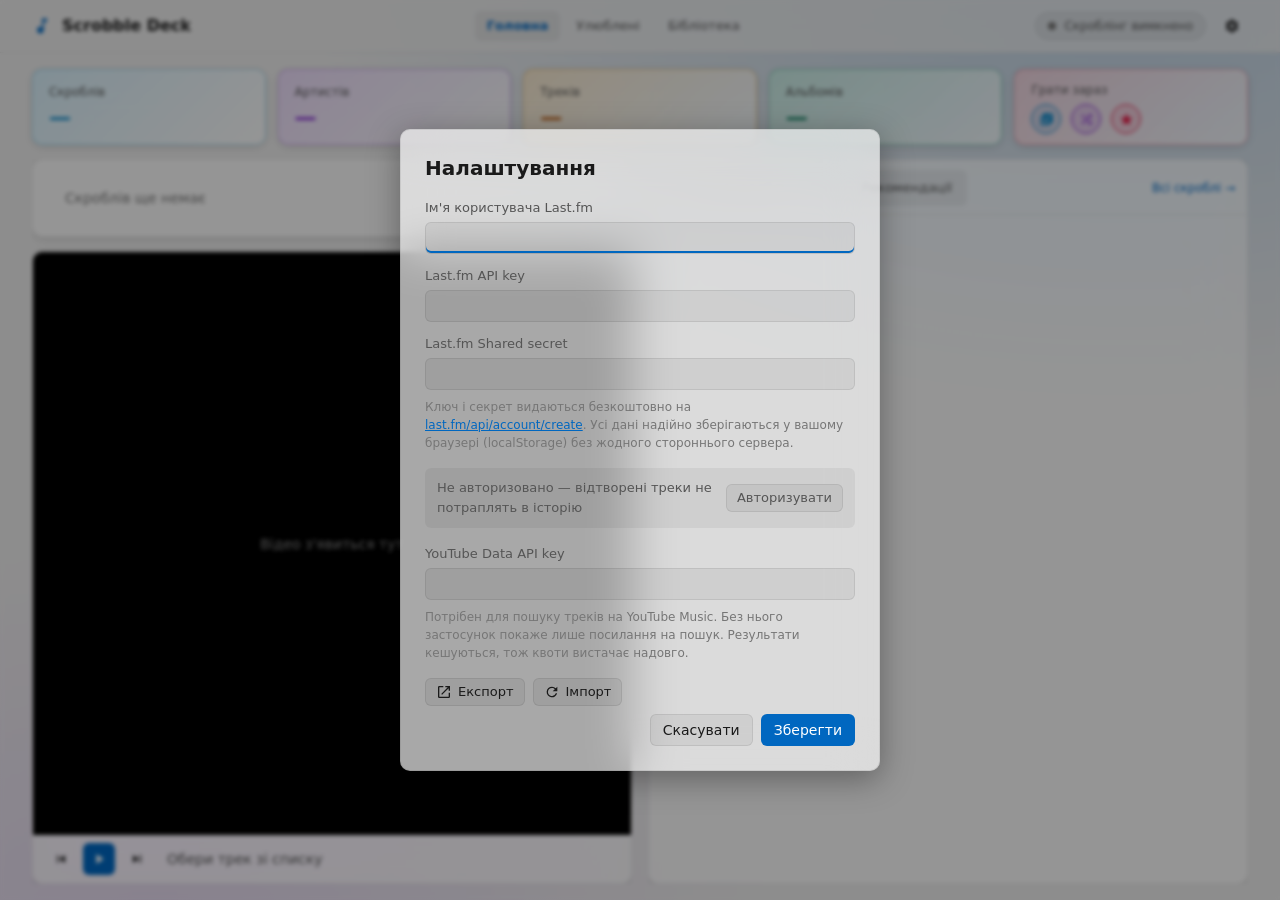
==== commit 7cf7e533: "refactor: flatten project structure to root and ignore local server.py" ====
--- a/index.html
+++ b/index.html
@@ -5,19 +5,7 @@
 <meta name="viewport" content="width=device-width, initial-scale=1">
 <meta name="referrer" content="strict-origin-when-cross-origin">
 <title>Scrobble Deck</title>
-<style>
-/* Scrobble Deck — Fluent/Acrylic Design, Windows 11 style (Modular CSS Entry) */
-@import url("./base.css");
-@import url("./layout.css");
-@import url("./components.css");
-@import url("./stats.css");
-@import url("./now-playing.css");
-@import url("./player.css");
-@import url("./lists.css");
-@import url("./dialog.css");
-@import url("./pages.css");
-
-</style>
+<link rel="stylesheet" href="css/style.css">
 </head>
 <body>
 
@@ -200,2618 +188,6 @@
 
 <div id="toast" role="status"></div>
 
-<script>
-(async function() {
-// ─── Module: utils.js ───
-const SVG_NS = "http://www.w3.org/2000/svg";
-const PLACEHOLDER_HASH = "2a96cbd8b46e442fc41c2b86b821562f"; // зірочка-заглушка Last.fm
-const $ = (selector, root = document) => root.querySelector(selector);
-const fmt = new Intl.NumberFormat("uk-UA");
-const rtf = new Intl.RelativeTimeFormat("uk", { numeric: "auto" });
-
-// ── Мережа ──────────────────────────────────────────────────────────
-const fetchJSON = async (url, init) => (await fetch(url, init)).json();
-
-// ── Сховище ─────────────────────────────────────────────────────────
-const readJSON = (key, fallback) => {
-  try { return JSON.parse(localStorage.getItem(key) ?? "null") ?? fallback; }
-  catch { return fallback; }
-};
-const writeJSON = (key, value) => {
-  try { localStorage.setItem(key, JSON.stringify(value)); } catch { /* квота */ }
-};
-
-// ── DOM ─────────────────────────────────────────────────────────────
-const SVG_TAGS = new Set(["svg", "use", "path", "circle", "rect", "g", "line", "polyline", "polygon"]);
-const h = (tag, props = {}, ...kids) => {
-  const isSvg = SVG_TAGS.has(tag);
-  const el = isSvg ? document.createElementNS(SVG_NS, tag) : document.createElement(tag);
-  for (const [name, value] of Object.entries(props)) {
-    if (name.startsWith("on")) el.addEventListener(name.slice(2), value);
-    else if (name === "class") {
-      if (isSvg) el.setAttribute("class", value);
-      else el.className = value;
-    }
-    else if (value != null && value !== false) el.setAttribute(name, value === true ? "" : value);
-  }
-  el.append(...kids.flat().filter((k) => k != null && k !== false));
-  return el;
-};
-const icon = (name) => {
-  const svg = document.createElementNS(SVG_NS, "svg");
-  const use = document.createElementNS(SVG_NS, "use");
-  svg.setAttribute("class", "i");
-  use.setAttribute("href", `#i-${name}`);
-  svg.append(use);
-  return svg;
-};
-
-let toastTimer;
-const toast = (message) => {
-  const el = $("#toast");
-  el.textContent = message;
-  el.classList.add("show");
-  clearTimeout(toastTimer);
-  toastTimer = setTimeout(() => el.classList.remove("show"), 4000);
-};
-
-// ── Дані ────────────────────────────────────────────────────────────
-const asArray = (value) => (value == null ? [] : [value].flat());
-const key = (artist, title) => `${artist}\u0000${title}`.toLowerCase();
-const query = ({ artist, title }) => `${artist} ${title}`.trim();
-
-// Fisher–Yates: `sort(() => Math.random() - .5)` дає нерівномірне перемішування
-const shuffle = (list) => {
-  const copy = [...list];
-  for (let i = copy.length - 1; i > 0; i--) {
-    const j = Math.floor(Math.random() * (i + 1));
-    [copy[i], copy[j]] = [copy[j], copy[i]];
-  }
-  return copy;
-};
-const ago = (ts) => {
-  const sec = Math.round(ts - Date.now() / 1000);
-  const [value, unit] =
-    Math.abs(sec) < 3600 ? [Math.round(sec / 60), "minute"]
-    : Math.abs(sec) < 86400 ? [Math.round(sec / 3600), "hour"]
-    : [Math.round(sec / 86400), "day"];
-  return rtf.format(value, unit);
-};
-const cover = (images = [], size = "extralarge") => {
-  const url = (images.find((i) => i.size === size) ?? images.at(-1))?.["#text"];
-  return url && !url.includes(PLACEHOLDER_HASH) ? url : null;
-};
-const coverEl = (url, cls) =>
-  url ? h("img", { class: cls, src: url, alt: "", loading: "lazy" }) : h("div", { class: `${cls} ph` }, icon("note"));
-const artistHref = (artist) => `#/artist?name=${encodeURIComponent(artist)}`;
-
-// ── Custom Acrylic Select Component ──────────────────────────────────
-const createCustomSelect = ({ options, value, onChange }) => {
-  let currentVal = value;
-  const container = h("div", { class: "custom-select" });
-  const labelEl = h("span", {}, options.find((o) => o.value === currentVal)?.label || currentVal);
-  const trigger = h("button", {
-    type: "button",
-    class: "custom-select-trigger",
-    onclick: (e) => {
-      e.stopPropagation();
-      const isOpen = container.classList.contains("open");
-      document.querySelectorAll(".custom-select.open").forEach((el) => el.classList.remove("open"));
-      if (!isOpen) container.classList.add("open");
-    },
-  },
-    labelEl,
-    h("svg", { class: "i chevron" }, h("use", { href: "#i-chevron-down" })),
-  );
-
-  const menu = h("div", { class: "custom-select-menu" });
-
-  const renderOptions = () => {
-    menu.replaceChildren(...options.map((opt) =>
-      h("div", {
-        class: "custom-select-option" + (opt.value === currentVal ? " selected" : ""),
-        onclick: (e) => {
-          e.stopPropagation();
-          currentVal = opt.value;
-          labelEl.textContent = opt.label;
-          container.classList.remove("open");
-          renderOptions();
-          onChange(currentVal);
-        },
-      }, opt.label),
-    ));
-  };
-  renderOptions();
-
-  container.append(trigger, menu);
-
-  // Click outside listener
-  const onDocClick = (e) => {
-    if (!container.contains(e.target)) container.classList.remove("open");
-  };
-  document.addEventListener("click", onDocClick);
-
-  return {
-    el: container,
-    setValue: (newVal) => {
-      currentVal = newVal;
-      labelEl.textContent = options.find((o) => o.value === currentVal)?.label || currentVal;
-      renderOptions();
-    },
-    getValue: () => currentVal,
-  };
-};
-
-// ── Loved tracks local cache ─────────────────────────────────────────
-const LS_LOVED = "scrobble-deck:loved-tracks";
-const lovedSet = new Set(readJSON(LS_LOVED, []));
-const isTrackLoved = (artist, title) => {
-  if (!artist || !title) return false;
-  return lovedSet.has(key(artist, title));
-};
-const setTrackLoved = (artist, title, loved) => {
-  if (!artist || !title) return;
-  const k = key(artist, title);
-  if (loved) lovedSet.add(k);
-  else lovedSet.delete(k);
-  writeJSON(LS_LOVED, [...lovedSet]);
-};
-const syncLovedTracks = (tracks) => {
-  for (const t of tracks) {
-    if (t.artist && t.title) lovedSet.add(key(t.artist, t.title));
-  }
-  writeJSON(LS_LOVED, [...lovedSet]);
-};
-
-// ── Artist & Track image resolution ──────────────────────────────────
-// Last.fm публічний API не повертає фото виконавців і часто не дає обкладинку в getTopTracks / getLovedTracks.
-// Кешуємо знайдені URL у localStorage на 14 днів.
-const LS_ART = "scrobble-deck:artist-img-v2";
-const LS_TRK = "scrobble-deck:track-img-v2";
-const IMG_TTL = 14 * 24 * 3600 * 1000;
-
-const loadStore = (k) => {
-  try { return JSON.parse(localStorage.getItem(k) ?? "{}"); } catch { return {}; }
-};
-const saveStore = (k, store) => {
-  try { localStorage.setItem(k, JSON.stringify(store)); } catch { /* квота */ }
-};
-
-const artStore = loadStore(LS_ART);
-const trkStore = loadStore(LS_TRK);
-const inflightArt = new Map();
-const inflightTrk = new Map();
-
-const MB_UA = "ScrobbleDeck/1.0 (personal-use)";
-
-async function resolveArtistImg(name, mbid) {
-  // 1. TheAudioDB
-  try {
-    const res = await fetch(
-      `https://www.theaudiodb.com/api/v1/json/2/search.php?s=${encodeURIComponent(name)}`
-    );
-    const data = await res.json();
-    const url = data?.artists?.[0]?.strArtistThumb;
-    if (url) return url;
-  } catch { /* далі */ }
-
-  // 2. MusicBrainz → Wikidata → Wikimedia Commons
-  if (mbid) {
-    try {
-      const mbRes = await fetch(
-        `https://musicbrainz.org/ws/2/artist/${mbid}?inc=url-rels&fmt=json`,
-        { headers: { "User-Agent": MB_UA } }
-      );
-      const mbData = await mbRes.json();
-      const wdRel = mbData.relations?.find((r) => r.type === "wikidata");
-      if (wdRel) {
-        const wdId = wdRel.url.resource.split("/").pop();
-        const wdRes = await fetch(
-          `https://www.wikidata.org/w/api.php?action=wbgetclaims&entity=${wdId}&property=P18&format=json&origin=*`
-        );
-        const wdData = await wdRes.json();
-        const imgName = wdData?.claims?.P18?.[0]?.mainsnak?.datavalue?.value;
-        if (imgName) {
-          return `https://commons.wikimedia.org/wiki/Special:FilePath/${encodeURIComponent(imgName)}?width=300`;
-        }
-      }
-    } catch { /* далі */ }
-  }
-
-  // 3. iTunes Search API — обкладинка найпопулярнішого релізу виконавця
-  try {
-    const res = await fetch(
-      `https://itunes.apple.com/search?term=${encodeURIComponent(name)}&entity=album&limit=1`
-    );
-    const data = await res.json();
-    const art = data?.results?.[0]?.artworkUrl100;
-    if (art) return art.replace("100x100bb", "300x300bb");
-  } catch { /* далі */ }
-
-  return null;
-}
-const getArtistImage = async (name, mbid = "") => {
-  if (!name) return null;
-  const k = name.toLowerCase();
-  const cached = artStore[k];
-  if (cached && Date.now() - cached.ts < IMG_TTL) return cached.url;
-  if (inflightArt.has(k)) return inflightArt.get(k);
-
-  const p = resolveArtistImg(name, mbid).then((url) => {
-    artStore[k] = { url, ts: Date.now() };
-    saveStore(LS_ART, artStore);
-    inflightArt.delete(k);
-    return url;
-  });
-  inflightArt.set(k, p);
-  return p;
-};
-
-async function resolveTrackImg(artist, title, lfmFn) {
-  // 1. Last.fm track.getInfo → album.image
-  if (lfmFn) {
-    try {
-      const data = await lfmFn("track.getInfo", { artist, track: title, autocorrect: 1 });
-      const url = cover(data?.track?.album?.image);
-      if (url) return url;
-    } catch { /* далі */ }
-  }
-
-  // 2. iTunes Search API — обкладинка альбому треку
-  try {
-    const q = `${artist} ${title}`.trim();
-    const res = await fetch(
-      `https://itunes.apple.com/search?term=${encodeURIComponent(q)}&entity=song&limit=1`
-    );
-    const data = await res.json();
-    const art = data?.results?.[0]?.artworkUrl100;
-    if (art) return art.replace("100x100bb", "300x300bb");
-  } catch { /* далі */ }
-
-  return null;
-}
-const getTrackImage = async (artist, title, lfmFn) => {
-  if (!artist || !title) return null;
-  const k = key(artist, title);
-  const cached = trkStore[k];
-  if (cached && Date.now() - cached.ts < IMG_TTL) return cached.url;
-  if (inflightTrk.has(k)) return inflightTrk.get(k);
-
-  const p = resolveTrackImg(artist, title, lfmFn).then((url) => {
-    trkStore[k] = { url, ts: Date.now() };
-    saveStore(LS_TRK, trkStore);
-    inflightTrk.delete(k);
-    return url;
-  });
-  inflightTrk.set(k, p);
-  return p;
-};
-
-// Створює DOM-елемент обкладинки треку з автоматичним підвантаженням обкладинки альбому
-const trackCoverEl = (track, cls, lfmFn) => {
-  if (track.img) {
-    return h("img", { class: cls, src: track.img, alt: "", loading: "lazy" });
-  }
-  const k = track.artist && track.title ? key(track.artist, track.title) : null;
-  const cachedUrl = k && trkStore[k] && (Date.now() - trkStore[k].ts < IMG_TTL) ? trkStore[k].url : null;
-  if (cachedUrl) {
-    track.img = cachedUrl;
-    return h("img", { class: cls, src: cachedUrl, alt: "", loading: "lazy" });
-  }
-  const ph = h("div", { class: `${cls} ph` }, icon("note"));
-  if (track.artist && track.title) {
-    getTrackImage(track.artist, track.title, lfmFn).then((url) => {
-      if (!url) return;
-      track.img = url;
-      const img = h("img", { class: cls, src: url, alt: "", loading: "lazy" });
-      img.onerror = () => {};
-      ph.replaceWith(img);
-    }).catch(() => {});
-  }
-  return ph;
-};
-
-// ─── Module: lastfm.js ───
-// Локальний конфіг (зберігається у localStorage)
-const config = {
-  user: "",
-  lfmKey: "",
-  lfmSecret: "",
-  ytKey: "",
-  sk: "",
-  hasSecret: false,
-  authorized: false,
-};
-
-// ── Pure JS MD5 (RFC 1321 compliant, UTF-8 safe) ──────────────────────
-const md5 = (string) => {
-  const rotateLeft = (lValue, iShiftBits) => (lValue << iShiftBits) | (lValue >>> (32 - iShiftBits));
-  const addUnsigned = (lX, lY) => {
-    const lX4 = lX & 0x40000000;
-    const lY4 = lY & 0x40000000;
-    const lX8 = lX & 0x80000000;
-    const lY8 = lY & 0x80000000;
-    const lResult = (lX & 0x3fffffff) + (lY & 0x3fffffff);
-    if (lX4 & lY4) return lResult ^ 0x80000000 ^ lX8 ^ lY8;
-    if (lX4 | lY4) {
-      if (lResult & 0x40000000) return lResult ^ 0xc0000000 ^ lX8 ^ lY8;
-      return lResult ^ 0x40000000 ^ lX8 ^ lY8;
-    }
-    return lResult ^ lX8 ^ lY8;
-  };
-  const F = (x, y, z) => (x & y) | (~x & z);
-  const G = (x, y, z) => (x & z) | (y & ~z);
-  const H = (x, y, z) => x ^ y ^ z;
-  const I = (x, y, z) => y ^ (x | ~z);
-  const FF = (a, b, c, d, x, s, ac) => addUnsigned(rotateLeft(addUnsigned(a, addUnsigned(addUnsigned(F(b, c, d), x), ac)), s), b);
-  const GG = (a, b, c, d, x, s, ac) => addUnsigned(rotateLeft(addUnsigned(a, addUnsigned(addUnsigned(G(b, c, d), x), ac)), s), b);
-  const HH = (a, b, c, d, x, s, ac) => addUnsigned(rotateLeft(addUnsigned(a, addUnsigned(addUnsigned(H(b, c, d), x), ac)), s), b);
-  const II = (a, b, c, d, x, s, ac) => addUnsigned(rotateLeft(addUnsigned(a, addUnsigned(addUnsigned(I(b, c, d), x), ac)), s), b);
-
-  const convertToWordArray = (str) => {
-    const lMessageLength = str.length;
-    const lNumberOfWordsTempOne = lMessageLength + 8;
-    const lNumberOfWordsTempTwo = (lNumberOfWordsTempOne - (lNumberOfWordsTempOne % 64)) / 64;
-    const lNumberOfWords = (lNumberOfWordsTempTwo + 1) * 16;
-    const lWordArray = new Array(lNumberOfWords).fill(0);
-    let lBytePosition = 0;
-    let lByteCount = 0;
-    while (lByteCount < lMessageLength) {
-      const lWordCount = (lByteCount - (lByteCount % 4)) / 4;
-      lBytePosition = (lByteCount % 4) * 8;
-      lWordArray[lWordCount] = lWordArray[lWordCount] | (str.charCodeAt(lByteCount) << lBytePosition);
-      lByteCount++;
-    }
-    const lWordCount = (lByteCount - (lByteCount % 4)) / 4;
-    lBytePosition = (lByteCount % 4) * 8;
-    lWordArray[lWordCount] = lWordArray[lWordCount] | (0x80 << lBytePosition);
-    lWordArray[lNumberOfWords - 2] = lMessageLength << 3;
-    lWordArray[lNumberOfWords - 1] = lMessageLength >>> 29;
-    return lWordArray;
-  };
-
-  const wordToHex = (lValue) => {
-    let WordToHexValue = "";
-    for (let lCount = 0; lCount <= 3; lCount++) {
-      const lByte = (lValue >>> (lCount * 8)) & 255;
-      const WordToHexValueTemp = "0" + lByte.toString(16);
-      WordToHexValue += WordToHexValueTemp.slice(-2);
-    }
-    return WordToHexValue;
-  };
-
-  const utf8Bytes = new TextEncoder().encode(string);
-  let binaryStr = "";
-  for (let i = 0; i < utf8Bytes.length; i++) binaryStr += String.fromCharCode(utf8Bytes[i]);
-
-  const x = convertToWordArray(binaryStr);
-  let a = 0x67452301, b = 0xefcdab89, c = 0x98badcfe, d = 0x10325476;
-  const S11 = 7, S12 = 12, S13 = 17, S14 = 22;
-  const S21 = 5, S22 = 9, S23 = 14, S24 = 20;
-  const S31 = 4, S32 = 11, S33 = 16, S34 = 23;
-  const S41 = 6, S42 = 10, S43 = 15, S44 = 21;
-
-  for (let k = 0; k < x.length; k += 16) {
-    const AA = a, BB = b, CC = c, DD = d;
-    a = FF(a, b, c, d, x[k + 0], S11, 0xd76aa478); d = FF(d, a, b, c, x[k + 1], S12, 0xe8c7b756);
-    c = FF(c, d, a, b, x[k + 2], S13, 0x242070db); b = FF(b, c, d, a, x[k + 3], S14, 0xc1bdceee);
-    a = FF(a, b, c, d, x[k + 4], S11, 0xf57c0faf); d = FF(d, a, b, c, x[k + 5], S12, 0x4787c62a);
-    c = FF(c, d, a, b, x[k + 6], S13, 0xa8304613); b = FF(b, c, d, a, x[k + 7], S14, 0xfd469501);
-    a = FF(a, b, c, d, x[k + 8], S11, 0x698098d8); d = FF(d, a, b, c, x[k + 9], S12, 0x8b44f7af);
-    c = FF(c, d, a, b, x[k + 10], S13, 0xffff5bb1); b = FF(b, c, d, a, x[k + 11], S14, 0x895cd7be);
-    a = FF(a, b, c, d, x[k + 12], S11, 0x6b901122); d = FF(d, a, b, c, x[k + 13], S12, 0xfd987193);
-    c = FF(c, d, a, b, x[k + 14], S13, 0xa679438e); b = FF(b, c, d, a, x[k + 15], S14, 0x49b40821);
-    a = GG(a, b, c, d, x[k + 1], S21, 0xf61e2562); d = GG(d, a, b, c, x[k + 6], S22, 0xc040b340);
-    c = GG(c, d, a, b, x[k + 11], S23, 0x265e5a51); b = GG(b, c, d, a, x[k + 0], S24, 0xe9b6c7aa);
-    a = GG(a, b, c, d, x[k + 5], S21, 0xd62f105d); d = GG(d, a, b, c, x[k + 10], S22, 0x2441453);
-    c = GG(c, d, a, b, x[k + 15], S23, 0xd8a1e681); b = GG(b, c, d, a, x[k + 4], S24, 0xe7d3fbc8);
-    a = GG(a, b, c, d, x[k + 9], S21, 0x21e1cde6); d = GG(d, a, b, c, x[k + 14], S22, 0xc33707d6);
-    c = GG(c, d, a, b, x[k + 3], S23, 0xf4d50d87); b = GG(b, c, d, a, x[k + 8], S24, 0x455a14ed);
-    a = GG(a, b, c, d, x[k + 13], S21, 0xa9e3e905); d = GG(d, a, b, c, x[k + 2], S22, 0xfcefa3f8);
-    c = GG(c, d, a, b, x[k + 7], S23, 0x676f02d9); b = GG(b, c, d, a, x[k + 12], S24, 0x8d2a4c8a);
-    a = HH(a, b, c, d, x[k + 5], S31, 0xfffa3942); d = HH(d, a, b, c, x[k + 8], S32, 0x8771f681);
-    c = HH(c, d, a, b, x[k + 11], S33, 0x6d9d6122); b = HH(b, c, d, a, x[k + 14], S34, 0xfde5380c);
-    a = HH(a, b, c, d, x[k + 1], S31, 0xa4beea44); d = HH(d, a, b, c, x[k + 4], S32, 0x4bdecfa9);
-    c = HH(c, d, a, b, x[k + 7], S33, 0xf6bb4b60); b = HH(b, c, d, a, x[k + 10], S34, 0xbebfbc70);
-    a = HH(a, b, c, d, x[k + 13], S31, 0x289b7ec6); d = HH(d, a, b, c, x[k + 0], S32, 0xeaa127fa);
-    c = HH(c, d, a, b, x[k + 3], S33, 0xd4ef3085); b = HH(b, c, d, a, x[k + 6], S34, 0x4881d05);
-    a = HH(a, b, c, d, x[k + 9], S31, 0xd9d4d039); d = HH(d, a, b, c, x[k + 12], S32, 0xe6db99e5);
-    c = HH(c, d, a, b, x[k + 15], S33, 0x1fa27cf8); b = HH(b, c, d, a, x[k + 2], S34, 0xc4ac5665);
-    a = II(a, b, c, d, x[k + 0], S41, 0xf4292244); d = II(d, a, b, c, x[k + 7], S42, 0x432aff97);
-    c = II(c, d, a, b, x[k + 14], S43, 0xab9423a7); b = II(b, c, d, a, x[k + 5], S44, 0xfc93a039);
-    a = II(a, b, c, d, x[k + 12], S41, 0x655b59c3); d = II(d, a, b, c, x[k + 3], S42, 0x8f0ccc92);
-    c = II(c, d, a, b, x[k + 10], S43, 0xffeff47d); b = II(b, c, d, a, x[k + 1], S44, 0x85845dd1);
-    a = II(a, b, c, d, x[k + 8], S41, 0x6fa87e4f); d = II(d, a, b, c, x[k + 15], S42, 0xfe2ce6e0);
-    c = II(c, d, a, b, x[k + 6], S43, 0xa3014314); b = II(b, c, d, a, x[k + 13], S44, 0x4e0811a1);
-    a = II(a, b, c, d, x[k + 4], S41, 0xf7537e82); d = II(d, a, b, c, x[k + 11], S42, 0xbd3af235);
-    c = II(c, d, a, b, x[k + 2], S43, 0x2ad7d2bb); b = II(b, c, d, a, x[k + 9], S44, 0xeb86d391);
-    a = addUnsigned(a, AA); b = addUnsigned(b, BB); c = addUnsigned(c, CC); d = addUnsigned(d, DD);
-  }
-  return (wordToHex(a) + wordToHex(b) + wordToHex(c) + wordToHex(d)).toLowerCase();
-};
-
-// ── Signed Call to Last.fm API ────────────────────────────────────────
-const signedCall = async (method, extraParams = {}, includeSk = true) => {
-  if (!config.lfmKey || !config.lfmSecret) {
-    throw new Error("Не вказано Last.fm API Key або Secret у налаштуваннях");
-  }
-  if (includeSk && !config.sk) {
-    throw new Error("Необхідна авторизація Last.fm у налаштуваннях");
-  }
-
-  const params = {
-    method,
-    api_key: config.lfmKey,
-    ...(includeSk && config.sk ? { sk: config.sk } : {}),
-    ...extraParams,
-  };
-
-  const keys = Object.keys(params).sort();
-  const sigRaw = keys.map((k) => `${k}${params[k]}`).join("") + config.lfmSecret;
-  const api_sig = md5(sigRaw);
-
-  const body = new URLSearchParams({
-    ...params,
-    api_sig,
-    format: "json",
-  });
-
-  const res = await fetch("https://ws.audioscrobbler.com/2.0/", {
-    method: "POST",
-    headers: { "Content-Type": "application/x-www-form-urlencoded" },
-    body,
-  });
-
-  const data = await res.json().catch(() => null);
-  if (!res.ok || data?.error) {
-    throw new Error(data?.message || `Помилка Last.fm API (${res.status})`);
-  }
-  return data;
-};
-
-// ── Config Management (localStorage with config.json auto-migration) ──
-const CONFIG_KEY = "scrobble-deck:config";
-const loadConfig = async () => {
-  let saved = null;
-  try {
-    const raw = localStorage.getItem(CONFIG_KEY);
-    if (raw) saved = JSON.parse(raw);
-  } catch {}
-
-  if (saved && (saved.user || saved.lfmKey || saved.sk)) {
-    Object.assign(config, saved);
-  } else {
-    // Автоматична міграція з config.json поруч, якщо він існує
-    try {
-      const res = await fetch("config.json");
-      if (res.ok) {
-        const fileCfg = await res.json();
-        if (fileCfg) {
-          config.user = fileCfg.user || "";
-          config.lfmKey = fileCfg.lfmKey || "";
-          config.lfmSecret = fileCfg.lfmSecret || "";
-          config.ytKey = fileCfg.ytKey || "";
-          config.sk = fileCfg.sk || fileCfg.sessionKey || "";
-          saveConfig(config);
-        }
-      }
-    } catch {
-      // Працює чисто офлайн / без сервера
-    }
-  }
-
-  config.hasSecret = !!config.lfmSecret;
-  config.authorized = !!(config.sk && config.user);
-  return config;
-};
-const saveConfig = async (values = {}) => {
-  if (values.user !== undefined) config.user = (values.user || "").trim();
-  if (values.lfmKey !== undefined) config.lfmKey = (values.lfmKey || "").trim();
-  if (values.ytKey !== undefined) config.ytKey = (values.ytKey || "").trim();
-  if (values.lfmSecret) {
-    config.lfmSecret = values.lfmSecret.trim();
-  }
-  if (values.sk !== undefined) config.sk = (values.sk || "").trim();
-
-  config.hasSecret = !!config.lfmSecret;
-  config.authorized = !!(config.sk && config.user);
-
-  try {
-    localStorage.setItem(CONFIG_KEY, JSON.stringify({
-      user: config.user,
-      lfmKey: config.lfmKey,
-      lfmSecret: config.lfmSecret,
-      ytKey: config.ytKey,
-      sk: config.sk,
-    }));
-  } catch {}
-
-  // Якщо локальний server.py все ще запущений, синхронізуємо також туди
-  try {
-    fetch("/api/config", {
-      method: "POST",
-      headers: { "Content-Type": "application/json" },
-      body: JSON.stringify(config),
-    }).catch(() => {});
-  } catch {}
-
-  return config;
-};
-
-// ── Auth (Direct Last.fm Web Authentication) ──────────────────────────
-const startAuth = async () => {
-  if (!config.lfmKey) throw new Error("Спочатку збережи Last.fm API Key у налаштуваннях");
-  const res = await fetch(`https://ws.audioscrobbler.com/2.0/?method=auth.gettoken&api_key=${encodeURIComponent(config.lfmKey)}&format=json`);
-  const data = await res.json().catch(() => null);
-  if (!data?.token) {
-    throw new Error(data?.message || "Не вдалося отримати токен від Last.fm");
-  }
-  sessionStorage.setItem("scrobble-deck:pendingToken", data.token);
-  return {
-    url: `http://www.last.fm/api/auth/?api_key=${encodeURIComponent(config.lfmKey)}&token=${encodeURIComponent(data.token)}`,
-  };
-};
-const finishAuth = async () => {
-  const token = sessionStorage.getItem("scrobble-deck:pendingToken");
-  if (!token) throw new Error("Токен авторизації не знайдено. Натисни «Авторизувати» знову.");
-  if (!config.lfmSecret) throw new Error("Вкажи Last.fm Shared secret для завершення авторизації.");
-
-  const data = await signedCall("auth.getSession", { token }, false);
-  if (!data?.session?.key) throw new Error("Не вдалося отримати сесію Last.fm");
-
-  config.sk = data.session.key;
-  config.user = data.session.name || config.user;
-  config.authorized = true;
-  await saveConfig(config);
-  sessionStorage.removeItem("scrobble-deck:pendingToken");
-  return config;
-};
-
-// ── Write operations ──────────────────────────────────────────────────
-const updateNowPlaying = async (track) => {
-  if (!config.authorized) return;
-  return signedCall("track.updateNowPlaying", {
-    artist: track.artist,
-    track: track.title,
-  });
-};
-const scrobble = async (track) => {
-  if (!config.authorized) return;
-  const ts = track.timestamp || Math.floor(Date.now() / 1000);
-  return signedCall("track.scrobble", {
-    artist: track.artist,
-    track: track.title,
-    timestamp: ts,
-  });
-};
-const loveTrack = async (artist, track) => {
-  return signedCall("track.love", { artist, track });
-};
-const unloveTrack = async (artist, track) => {
-  return signedCall("track.unlove", { artist, track });
-};
-
-// ── Last.fm (читання напряму з браузера) ────────────────────────────
-const lfm = async (method, params = {}) => {
-  const url = new URL("https://ws.audioscrobbler.com/2.0/");
-  url.search = new URLSearchParams({
-    method,
-    api_key: config.lfmKey,
-    user: config.user,
-    format: "json",
-    ...params,
-  });
-  const data = await fetchJSON(url);
-  if (data.error) throw new Error(`Last.fm: ${data.message}`);
-  return data;
-};
-
-// Глобальний пошук через Last.fm API
-const lfmSearch = async (type, q, page = 1, limit = 48) => {
-  if (!q.trim()) return { items: [], total: 0, totalPages: 0 };
-  const methodMap = {
-    tracks: { method: "track.search", param: "track", extract: (d) => d.results?.trackmatches?.track, map: (t) => ({ artist: t.artist, title: t.name, img: cover(t.image), plays: Number(t.listeners || 0) }) },
-    recent: { method: "track.search", param: "track", extract: (d) => d.results?.trackmatches?.track, map: (t) => ({ artist: t.artist, title: t.name, img: cover(t.image), plays: Number(t.listeners || 0) }) },
-    artists: { method: "artist.search", param: "artist", extract: (d) => d.results?.artistmatches?.artist, map: (a) => ({ artist: a.name, title: "", plays: Number(a.listeners || 0), img: cover(a.image), mbid: a.mbid || "" }) },
-    albums: { method: "album.search", param: "album", extract: (d) => d.results?.albummatches?.album, map: (a) => ({ artist: a.artist, title: a.name, plays: 0, img: cover(a.image) }) },
-  };
-  const cfg = methodMap[type] || methodMap.tracks;
-  const data = await lfm(cfg.method, { [cfg.param]: q, page, limit });
-  const total = Number(data.results?.["opensearch:totalResults"] || 0);
-  const items = asArray(cfg.extract(data)).map(cfg.map);
-  const totalPages = Math.ceil(total / limit);
-  return { items, total, totalPages };
-};
-
-// Нормалізація різних форматів відповіді до одного вигляду
-const normalize = {
-  recent: (t) => ({
-    artist: t.artist["#text"], title: t.name, img: cover(t.image),
-    ts: t.date?.uts ? Number(t.date.uts) : null, live: t["@attr"]?.nowplaying === "true",
-  }),
-  track: (t) => ({ artist: t.artist.name, title: t.name, plays: Number(t.playcount), img: cover(t.image) }),
-  artist: (a) => ({ artist: a.name, title: "", plays: Number(a.playcount), img: cover(a.image), mbid: a.mbid || "" }),
-  album: (a) => ({ artist: a.artist.name, title: a.name, plays: Number(a.playcount), img: cover(a.image) }),
-};
-const TOP = {
-  tracks: { method: "user.getTopTracks", items: (d) => d.toptracks.track, map: normalize.track },
-  artists: { method: "user.getTopArtists", items: (d) => d.topartists.artist, map: normalize.artist },
-  albums: { method: "user.getTopAlbums", items: (d) => d.topalbums.album, map: normalize.album },
-};
-
-// ─── Module: player.js ───
-const LS_CACHE = "scrobble-deck:yt-cache";
-const SKIPPABLE_ERRORS = new Set([100, 101, 150]); // відео видалене / вбудовування заборонене
-const SCROBBLE_MIN_DURATION = 30;   // с: коротші треки Last.fm не приймає
-const SCROBBLE_MAX_THRESHOLD = 240; // с: правило Last.fm — половина треку або 4 хвилини
-const SKIP_DELAY_MS = 800;
-const QUEUE_LOW_THRESHOLD = 5;
-
-const cache = readJSON(LS_CACHE, {});
-const hooks = { onChange() {}, onScrobbled() {}, onQueueLow() {} };
-
-let queue = [];
-let idx = -1;
-let player = null;
-let playerPromise = null;
-let apiPromise = null;
-let session = null; // { track, startedAt, played, announced, done }
-let request = 0;   // номер останнього запиту: відсікає застарілі відповіді й таймери
-let queueLowFired = false;
-const activeKey = () => {
-  const track = queue[idx];
-  return track && key(track.artist, track.title);
-};
-const currentTrack = () => queue[idx] || null;
-const appendToQueue = (tracks) => {
-  queue.push(...tracks);
-  queueLowFired = false;
-};
-const togglePlay = () => {
-  if (!player) return;
-  player.getPlayerState() === YT.PlayerState.PLAYING ? player.pauseVideo() : player.playVideo();
-};
-const isPlaying = () => {
-  return player && player.getPlayerState() === YT.PlayerState.PLAYING;
-};
-
-// ── Кеш відео ───────────────────────────────────────────────────────
-const cacheSet = (track, videoId) => {
-  cache[key(track.artist, track.title)] = videoId;
-  writeJSON(LS_CACHE, cache);
-};
-
-const cacheDrop = (track) => {
-  if (!track || delete cache[key(track.artist, track.title)] === false) return;
-  writeJSON(LS_CACHE, cache);
-};
-
-// ── Статус ──────────────────────────────────────────────────────────
-const setStatus = (text) => {
-  const s = $("#status");
-  if (s) s.textContent = text;
-  const ms = $("#mini-status");
-  if (ms) ms.textContent = text;
-};
-
-const setLink = (href) => {
-  const link = $("#ytm-link");
-  if (link) { link.hidden = !href; if (href) link.href = href; }
-  const mLink = $("#mini-ytm-link");
-  if (mLink) { mLink.hidden = !href; if (href) mLink.href = href; }
-};
-
-const updatePlayIcons = (playing) => {
-  const icon = playing ? "#i-pause" : "#i-play";
-  $("#toggle-icon")?.setAttribute("href", icon);
-  $("#mini-toggle-icon")?.setAttribute("href", icon);
-  $("#now-cover-play-icon")?.setAttribute("href", icon);
-};
-
-const ytmSearchUrl = (t) => `https://music.youtube.com/search?q=${encodeURIComponent(query(t))}`;
-const ytmWatchUrl = (id) => `https://music.youtube.com/watch?v=${id}`;
-
-// Перехід до наступного треку, якщо за цей час користувач нічого не обрав
-const skipAfter = (index, ms = SKIP_DELAY_MS) => {
-  const id = request;
-  setTimeout(() => id === request && playIndex(index + 1), ms);
-};
-
-// ── Пошук відео ─────────────────────────────────────────────────────
-const resolveVideo = async (track) => {
-  const cached = cache[key(track.artist, track.title)];
-  if (cached) return cached;
-  if (!config.ytKey) return null;
-
-  const url = new URL("https://www.googleapis.com/youtube/v3/search");
-  url.search = new URLSearchParams({
-    part: "snippet", type: "video", videoCategoryId: "10",
-    videoEmbeddable: "true", videoSyndicated: "true",
-    maxResults: "1", q: query(track), key: config.ytKey,
-  });
-  const data = await fetchJSON(url);
-  if (data.error) throw new Error(`YouTube: ${data.error.message}`);
-
-  const id = data.items?.[0]?.id?.videoId ?? null;
-  if (id) cacheSet(track, id);
-  return id;
-};
-
-// ── YouTube IFrame API ──────────────────────────────────────────────
-const loadYtApi = () => {
-  if (globalThis.YT?.Player) return Promise.resolve();
-  if (!apiPromise) {
-    const { promise, resolve } = Promise.withResolvers();
-    globalThis.onYouTubeIframeAPIReady = resolve;
-    document.head.append(h("script", { src: "https://www.youtube.com/iframe_api" }));
-    apiPromise = promise;
-  }
-  return apiPromise;
-};
-
-const createPlayer = async () => {
-  await loadYtApi();
-  const { promise, resolve } = Promise.withResolvers();
-  const instance = new YT.Player("yt", {
-    width: "100%", height: "100%",
-    playerVars: {
-      playsinline: 1, autoplay: 1, rel: 0,
-      ...(location.protocol.startsWith("http") && { origin: location.origin }),
-    },
-    events: {
-      onReady: () => { player = instance; resolve(instance); },
-      onStateChange: onYtState,
-      onError: onYtError,
-    },
-  });
-  return promise;
-};
-
-const ensurePlayer = () => (playerPromise ??= createPlayer());
-
-function onYtState({ data }) {
-  const { PLAYING, ENDED } = YT.PlayerState;
-  updatePlayIcons(data === PLAYING);
-  hooks.onChange();
-  if (data === ENDED) playIndex(idx + 1);
-}
-
-function onYtError({ data }) {
-  if (!SKIPPABLE_ERRORS.has(data)) {
-    const hint = location.protocol === "file:"
-      ? "відкрий через python server.py, а не file://"
-      : "перевір, що сторінка надсилає Referer";
-    return setStatus(`Помилка ${data}: ${hint}`);
-  }
-  cacheDrop(queue[idx]);
-  setStatus("Відео недоступне для вбудовування — наступний…");
-  skipAfter(idx);
-}
-
-// ── Скроблінг ───────────────────────────────────────────────────────
-const beginSession = (track) => {
-  session = { track, startedAt: Math.floor(Date.now() / 1000), played: 0, announced: false, done: false };
-};
-
-const tick = async () => {
-  if (!session || session.done || !player || player.getPlayerState() !== YT.PlayerState.PLAYING) return;
-  session.played++;
-
-  const { track, startedAt } = session;
-  if (!config.authorized || !track.title) return;
-
-  const duration = Math.round(player.getDuration());
-  const payload = { artist: track.artist, track: track.title, ...(duration > 0 && { duration }) };
-
-  if (!session.announced) {
-    session.announced = true;
-    updateNowPlaying(payload).catch(() => {});
-  }
-
-  if (duration >= SCROBBLE_MIN_DURATION && session.played >= Math.min(duration / 2, SCROBBLE_MAX_THRESHOLD)) {
-    session.done = true;
-    try {
-      await scrobble({ ...payload, timestamp: startedAt });
-      setTimeout(hooks.onScrobbled, 2000);
-    } catch (err) {
-      toast(`Скроблінг: ${err.message}`);
-    }
-  }
-};
-
-// ── Відтворення ─────────────────────────────────────────────────────
-const playIndex = async (index) => {
-  const track = queue[index];
-  if (!track) return setStatus("Черга закінчилась");
-
-  // Check if queue is running low and trigger refill
-  const remaining = queue.length - index;
-  if (remaining <= QUEUE_LOW_THRESHOLD && !queueLowFired) {
-    queueLowFired = true;
-    hooks.onQueueLow();
-  }
-
-  const current = ++request;
-  idx = index;
-  hooks.onChange();
-  setStatus(`Пошук: ${query(track)}…`);
-  setLink(ytmSearchUrl(track));
-
-  try {
-    const videoId = await resolveVideo(track);
-    if (current !== request) return;
-    if (!videoId) {
-      setStatus(config.ytKey ? "Нічого не знайдено — наступний…" : "Додай YouTube API key у налаштуваннях");
-      if (config.ytKey) skipAfter(index);
-      return;
-    }
-    const instance = await ensurePlayer();
-    if (current !== request) return;
-    beginSession(track);
-    instance.loadVideoById(videoId);
-    setStatus(`${track.artist} — ${track.title || "…"}`);
-    setLink(ytmWatchUrl(videoId));
-  } catch (err) {
-    if (current !== request) return;
-    setStatus(err.message);
-    toast(err.message);
-  }
-};
-const playList = (list, index = 0) => {
-  queue = list;
-  queueLowFired = false;
-  return playIndex(index);
-};
-const initPlayer = (options) => {
-  Object.assign(hooks, options);
-  $("#prev")?.addEventListener("click", () => playIndex(Math.max(0, idx - 1)));
-  $("#next")?.addEventListener("click", () => playIndex(idx + 1));
-  $("#toggle")?.addEventListener("click", togglePlay);
-
-  $("#mini-prev")?.addEventListener("click", () => playIndex(Math.max(0, idx - 1)));
-  $("#mini-next")?.addEventListener("click", () => playIndex(idx + 1));
-  $("#mini-toggle")?.addEventListener("click", togglePlay);
-
-  setInterval(tick, 1000);
-};
-
-// ─── Module: loved.js ───
-const PAGE_LIMIT = 48;
-let page = 1;
-let totalPages = 1;
-let totalTracks = 0;
-let tracks = [];
-let viewMode = localStorage.getItem("scrobble-deck:loved-view") || "list"; // 'list' | 'grid'
-
-const normalizeLoved = (t) => ({
-  artist: t.artist.name,
-  title: t.name,
-  img: cover(t.image),
-  ts: t.date?.uts ? Number(t.date.uts) : null,
-});
-const mountLovedView = (container) => {
-  page = 1;
-  tracks = [];
-
-  container.innerHTML = "";
-
-  const card = h("div", { class: "card subpage-card" });
-
-  // Header toolbar
-  const header = h("div", { class: "tabs-header" });
-  const titleGroup = h("div", { style: "display:flex;align-items:center;gap:12px;" },
-    h("h2", { style: "padding:0;margin:0;" }, "Улюблені пісні"),
-    h("span", { id: "loved-count", style: "font-size:13px;color:var(--text-2);" }, "Завантаження…"),
-  );
-
-  const actionsGroup = h("div", { style: "display:flex;align-items:center;gap:10px;margin-left:auto;" });
-
-  const viewSwitch = h("div", { class: "view-switch" },
-    h("button", {
-      class: viewMode === "list" ? "active" : "",
-      title: "Список",
-      onclick: () => switchView("list"),
-    }, h("svg", { class: "i" }, h("use", { href: "#i-list" }))),
-    h("button", {
-      class: viewMode === "grid" ? "active" : "",
-      title: "Сітка",
-      onclick: () => switchView("grid"),
-    }, h("svg", { class: "i" }, h("use", { href: "#i-grid" }))),
-  );
-
-  const playAllBtn = h("button", {
-    class: "btn accent sm",
-    onclick: () => tracks.length && playList(tracks, 0),
-  }, icon("play"), "Грати всі");
-
-  actionsGroup.append(viewSwitch, playAllBtn);
-  header.append(titleGroup, actionsGroup);
-
-  const contentBox = h("div", { id: "loved-content-box" });
-  const paginationEl = h("div", { class: "pagination", id: "loved-pagination" });
-
-  card.append(header, contentBox, paginationEl);
-  container.append(card);
-
-  const switchView = (mode) => {
-    viewMode = mode;
-    localStorage.setItem("scrobble-deck:loved-view", mode);
-    for (const b of viewSwitch.children) {
-      b.classList.toggle("active", b.title === (mode === "list" ? "Список" : "Сітка"));
-    }
-    renderContent();
-  };
-
-  const handleUnlove = async (t, e) => {
-    e.stopPropagation();
-    if (!config.authorized) return toast("Потрібна авторизація Last.fm у налаштуваннях");
-    try {
-      await unloveTrack(t.artist, t.title);
-      setTrackLoved(t.artist, t.title, false);
-      tracks = tracks.filter((x) => key(x.artist, x.title) !== key(t.artist, t.title));
-      totalTracks = Math.max(0, totalTracks - 1);
-      $("#loved-count") && ($("#loved-count").textContent = `${fmt.format(totalTracks)} треків`);
-      toast(`«${t.title}» видалено з улюблених`);
-      renderContent();
-    } catch (err) {
-      toast(`Помилка: ${err.message}`);
-    }
-  };
-
-  const renderContent = () => {
-    if (!tracks.length) {
-      contentBox.replaceChildren(h("p", { class: "empty" }, "Улюблених треків не знайдено"));
-      return;
-    }
-
-    if (viewMode === "list") {
-      const ul = h("ul", { class: "list" });
-      ul.append(...tracks.map((t, i) => {
-        const play = () => playList(tracks, i);
-        const thumbEl = trackCoverEl(t, "thumb", lfm);
-
-        const unloveBtn = h("button", {
-          class: "btn icon",
-          title: "Видалити з улюблених",
-          onclick: (e) => handleUnlove(t, e),
-          style: "color:var(--text-3);transition:color .15s;",
-          onmouseenter: (e) => { e.currentTarget.style.color = "#f43f5e"; },
-          onmouseleave: (e) => { e.currentTarget.style.color = "var(--text-3)"; },
-        }, h("svg", { class: "i" }, h("use", { href: "#i-trash" })));
-
-        return h("li", {
-          class: "row", tabindex: 0, role: "button",
-          "data-key": key(t.artist, t.title),
-          onclick: play,
-          onkeydown: (e) => { if (e.key === "Enter" || e.key === " ") { e.preventDefault(); play(); } },
-        },
-          thumbEl,
-          h("div", { class: "meta" },
-            h("b", {}, t.title),
-            h("span", {}, h("a", {
-              class: "artist-link",
-              href: artistHref(t.artist),
-              onclick: (e) => e.stopPropagation(),
-            }, t.artist)),
-          ),
-          t.ts && h("span", { class: "tag" }, ago(t.ts)),
-          unloveBtn,
-          h("button", {
-            class: "btn icon", "aria-label": "Грати",
-            onclick: (e) => { e.stopPropagation(); play(); },
-          }, icon("play")),
-        );
-      }));
-      contentBox.replaceChildren(ul);
-    } else {
-      // Grid view
-      const grid = h("div", { class: "grid-tracks" });
-      grid.append(...tracks.map((t, i) => {
-        const play = () => playList(tracks, i);
-        const thumbEl = trackCoverEl(t, "grid-track-thumb", lfm);
-
-        const unloveBtn = h("button", {
-          class: "btn icon sm",
-          title: "Видалити з улюблених",
-          onclick: (e) => handleUnlove(t, e),
-          style: "color:var(--text-3);",
-          onmouseenter: (e) => { e.currentTarget.style.color = "#f43f5e"; },
-          onmouseleave: (e) => { e.currentTarget.style.color = "var(--text-3)"; },
-        }, h("svg", { class: "i" }, h("use", { href: "#i-trash" })));
-
-        return h("div", {
-          class: "grid-track-card", tabindex: 0, role: "button",
-          "data-key": key(t.artist, t.title),
-          onclick: play,
-          onkeydown: (e) => { if (e.key === "Enter" || e.key === " ") { e.preventDefault(); play(); } },
-        },
-          h("div", { class: "grid-track-thumb-wrap" },
-            thumbEl,
-            h("div", { class: "grid-track-play-btn" }, icon("play")),
-          ),
-          h("div", { class: "grid-track-info" },
-            h("b", { title: t.title }, t.title),
-            h("span", {}, h("a", {
-              class: "artist-link",
-              href: artistHref(t.artist),
-              onclick: (e) => e.stopPropagation(),
-            }, t.artist)),
-          ),
-          h("div", { class: "grid-track-bottom" },
-            t.ts ? h("span", { class: "tag" }, ago(t.ts)) : h("span", {}),
-            unloveBtn,
-          ),
-        );
-      }));
-      contentBox.replaceChildren(grid);
-    }
-  };
-
-  const renderPagination = () => {
-    if (totalPages <= 1) { paginationEl.replaceChildren(); return; }
-
-    const items = [];
-    const btn = (label, p, disabled = false) => h("button", {
-      class: "btn sm" + (p === page ? " accent" : ""),
-      disabled: disabled || undefined,
-      onclick: () => {
-        if (p !== page) {
-          page = p;
-          loadPage();
-          $("#view-sub")?.scrollTo({ top: 0, behavior: "smooth" });
-          window.scrollTo({ top: 0, behavior: "smooth" });
-        }
-      },
-    }, label);
-
-    items.push(btn("←", page - 1, page === 1));
-
-    const start = Math.max(1, page - 2);
-    const end = Math.min(totalPages, page + 2);
-    if (start > 1) { items.push(btn("1", 1)); if (start > 2) items.push(h("span", {}, "…")); }
-    for (let p = start; p <= end; p++) items.push(btn(String(p), p));
-    if (end < totalPages) {
-      if (end < totalPages - 1) items.push(h("span", {}, "…"));
-      items.push(btn(String(totalPages), totalPages));
-    }
-
-    items.push(btn("→", page + 1, page === totalPages));
-    paginationEl.replaceChildren(...items);
-  };
-
-  const loadPage = async () => {
-    contentBox.replaceChildren(h("p", { class: "empty" }, "Завантаження…"));
-    try {
-      const data = await lfm("user.getLovedTracks", { limit: PAGE_LIMIT, page });
-      const attr = data.lovedtracks?.["@attr"] || {};
-      totalPages = Number(attr.totalPages || 1);
-      totalTracks = Number(attr.total || 0);
-      tracks = asArray(data.lovedtracks?.track).map(normalizeLoved);
-      syncLovedTracks(tracks);
-
-      $("#loved-count") && ($("#loved-count").textContent = `${fmt.format(totalTracks)} треків (сторінка ${page} з ${totalPages})`);
-      renderContent();
-      renderPagination();
-    } catch (err) {
-      contentBox.replaceChildren(h("p", { class: "empty" }, err.message));
-      toast(err.message);
-    }
-  };
-
-  if (!config.user || !config.lfmKey) {
-    contentBox.replaceChildren(
-      h("p", { class: "empty" }, "Налаштуй ім'я користувача та API key у налаштуваннях"),
-    );
-  } else {
-    loadPage();
-  }
-};
-
-// ─── Module: library.js ───
-const PAGE_SIZE = 48;
-
-const PERIOD_OPTIONS = [
-  { value: "overall", label: "Увесь час" },
-  { value: "12month", label: "Рік" },
-  { value: "6month", label: "6 місяців" },
-  { value: "3month", label: "3 місяці" },
-  { value: "1month", label: "Місяць" },
-  { value: "7day", label: "7 днів" },
-];
-const mountLibraryView = (container, initialTab = "recent") => {
-  let currentTab = ["recent", "tracks", "artists", "albums"].includes(initialTab) ? initialTab : "recent";
-  let currentPeriod = "overall";
-  let searchQuery = "";
-  let searchTimeout = null;
-  let page = 1;
-  let totalPages = 1;
-  let totalItems = 0;
-  let items = [];
-  let viewMode = localStorage.getItem("scrobble-deck:lib-view") || "list"; // 'list' | 'grid'
-
-  container.innerHTML = "";
-
-  const card = h("div", { class: "card subpage-card" });
-
-  // Toolbar
-  const headerBar = h("div", { class: "lib-header-bar" });
-
-  // Left: Search
-  const searchWrap = h("div", { class: "lib-header-left" },
-    h("input", {
-      type: "search",
-      placeholder: "Глобальний пошук через Last.fm…",
-      class: "search-input",
-      style: "width:100%;padding:6px 12px;background:var(--subtle);border:1px solid var(--stroke);border-radius:var(--radius-s);color:var(--text);font-size:13px;outline:none;",
-      oninput: (e) => {
-        searchQuery = e.target.value;
-        clearTimeout(searchTimeout);
-        searchTimeout = setTimeout(() => {
-          page = 1;
-          loadData();
-        }, 350);
-      },
-    }),
-  );
-
-  // Right: Tabs, Period select, View switcher, Count
-  const rightGroup = h("div", { class: "lib-header-right" });
-
-  const tabsGroup = h("div", { class: "tabs" },
-    h("button", { class: "tab" + (currentTab === "recent" ? " active" : ""), "data-tab": "recent" }, "Всі скроблі"),
-    h("button", { class: "tab" + (currentTab === "artists" ? " active" : ""), "data-tab": "artists" }, "Виконавці"),
-    h("button", { class: "tab" + (currentTab === "albums" ? " active" : ""), "data-tab": "albums" }, "Альбоми"),
-    h("button", { class: "tab" + (currentTab === "tracks" ? " active" : ""), "data-tab": "tracks" }, "Треки"),
-  );
-
-  const periodSelect = createCustomSelect({
-    options: PERIOD_OPTIONS,
-    value: currentPeriod,
-    onChange: (val) => {
-      currentPeriod = val;
-      page = 1;
-      loadData();
-    },
-  });
-
-  const viewSwitch = h("div", { class: "view-switch" },
-    h("button", {
-      class: viewMode === "list" ? "active" : "",
-      title: "Список",
-      onclick: () => switchView("list"),
-    }, h("svg", { class: "i" }, h("use", { href: "#i-list" }))),
-    h("button", {
-      class: viewMode === "grid" ? "active" : "",
-      title: "Сітка",
-      onclick: () => switchView("grid"),
-    }, h("svg", { class: "i" }, h("use", { href: "#i-grid" }))),
-  );
-
-  rightGroup.append(tabsGroup, periodSelect.el, viewSwitch);
-  headerBar.append(searchWrap, rightGroup);
-
-  // Subheader: Total results count
-  const subBar = h("div", {
-    style: "display:flex;align-items:center;justify-content:space-between;padding:8px 16px;border-bottom:1px solid var(--stroke);font-size:13px;color:var(--text-2);background:color-mix(in srgb, var(--subtle) 40%, transparent);",
-  },
-    h("span", { id: "lib-count-label" }, "Завантаження…"),
-    h("button", {
-      class: "btn sm",
-      style: "font-size:12px;",
-      onclick: () => items.length && playList(items, 0),
-    }, icon("play"), "Грати цю сторінку"),
-  );
-
-  const contentBox = h("div", { id: "lib-content-box", style: "min-height:360px;" });
-  const paginationEl = h("div", { class: "pagination", id: "lib-pagination" });
-
-  card.append(headerBar, subBar, contentBox, paginationEl);
-  container.append(card);
-
-  // Event handlers
-  const switchView = (mode) => {
-    viewMode = mode;
-    localStorage.setItem("scrobble-deck:lib-view", mode);
-    for (const b of viewSwitch.children) {
-      b.classList.toggle("active", b.title === (mode === "list" ? "Список" : "Сітка"));
-    }
-    renderContent();
-  };
-
-  tabsGroup.addEventListener("click", ({ target }) => {
-    const btn = target.closest("button.tab");
-    if (!btn) return;
-    const tab = btn.dataset.tab;
-    if (!tab || tab === currentTab) return;
-    currentTab = tab;
-    for (const b of tabsGroup.children) b.classList.toggle("active", b === btn);
-    periodSelect.el.style.display = currentTab === "recent" ? "none" : "inline-block";
-    page = 1;
-    loadData();
-  });
-  periodSelect.el.style.display = currentTab === "recent" ? "none" : "inline-block";
-
-  const handleToggleLove = async (t, btn, e) => {
-    e.stopPropagation();
-    if (!config.authorized) return toast("Потрібна авторизація Last.fm у налаштуваннях");
-    const loved = isTrackLoved(t.artist, t.title);
-    try {
-      if (loved) {
-        await unloveTrack(t.artist, t.title);
-        setTrackLoved(t.artist, t.title, false);
-        btn.classList.remove("loved");
-        toast(`«${t.title}» видалено з улюблених`);
-      } else {
-        await loveTrack(t.artist, t.title);
-        setTrackLoved(t.artist, t.title, true);
-        btn.classList.add("loved");
-        toast(`«${t.title}» додано в улюблені! ❤️`);
-      }
-    } catch (err) {
-      toast(`Помилка: ${err.message}`);
-    }
-  };
-
-  const renderContent = () => {
-    if (!items.length) {
-      contentBox.replaceChildren(h("p", { class: "empty" }, searchQuery ? "Нічого не знайдено за пошуком" : "Порожньо"));
-      return;
-    }
-
-    if (currentTab === "recent" || currentTab === "tracks") {
-      if (viewMode === "list") {
-        const ul = h("ul", { class: "list" });
-        const max = items[0]?.plays || 1;
-        ul.append(...items.map((t, i) => {
-          const play = () => playList(items, i);
-          const thumbEl = trackCoverEl(t, "thumb", lfm);
-          const loved = isTrackLoved(t.artist, t.title);
-
-          const loveBtn = h("button", {
-            class: "btn icon btn-love" + (loved ? " loved" : ""),
-            title: loved ? "В улюблених (натисни щоб прибрати)" : "Додати в улюблені",
-            onclick: (e) => handleToggleLove(t, loveBtn, e),
-          }, h("svg", { class: "i" }, h("use", { href: "#i-heart" })));
-
-          return h("li", {
-            class: "row", tabindex: 0, role: "button",
-            "data-key": key(t.artist, t.title),
-            onclick: play,
-            onkeydown: (e) => { if (e.key === "Enter" || e.key === " ") { e.preventDefault(); play(); } },
-          },
-            thumbEl,
-            h("div", { class: "meta" },
-              h("b", {}, t.title),
-              h("span", {}, h("a", {
-                class: "artist-link",
-                href: artistHref(t.artist),
-                onclick: (e) => e.stopPropagation(),
-              }, t.artist)),
-            ),
-            t.ts ? h("span", { class: "tag" }, ago(t.ts)) : (t.plays ? h("span", { class: "tag" }, `${fmt.format(t.plays)} скроблів`) : null),
-            t.plays && max ? h("i", { class: "bar", style: `--w:${((t.plays / max) * 100).toFixed(1)}%` }) : null,
-            loveBtn,
-            h("button", {
-              class: "btn icon", "aria-label": "Грати",
-              onclick: (e) => { e.stopPropagation(); play(); },
-            }, icon("play")),
-          );
-        }));
-        contentBox.replaceChildren(ul);
-      } else {
-        // Grid view for tracks / scrobbles
-        const grid = h("div", { class: "grid-tracks" });
-        grid.append(...items.map((t, i) => {
-          const play = () => playList(items, i);
-          const thumbEl = trackCoverEl(t, "grid-track-thumb", lfm);
-          const loved = isTrackLoved(t.artist, t.title);
-
-          const loveBtn = h("button", {
-            class: "btn icon sm btn-love" + (loved ? " loved" : ""),
-            title: loved ? "В улюблених" : "Додати в улюблені",
-            onclick: (e) => handleToggleLove(t, loveBtn, e),
-          }, h("svg", { class: "i" }, h("use", { href: "#i-heart" })));
-
-          return h("div", {
-            class: "grid-track-card", tabindex: 0, role: "button",
-            "data-key": key(t.artist, t.title),
-            onclick: play,
-            onkeydown: (e) => { if (e.key === "Enter" || e.key === " ") { e.preventDefault(); play(); } },
-          },
-            h("div", { class: "grid-track-thumb-wrap" },
-              thumbEl,
-              h("div", { class: "grid-track-play-btn" }, icon("play")),
-            ),
-            h("div", { class: "grid-track-info" },
-              h("b", { title: t.title }, t.title),
-              h("span", {}, h("a", {
-                class: "artist-link",
-                href: artistHref(t.artist),
-                onclick: (e) => e.stopPropagation(),
-              }, t.artist)),
-            ),
-            h("div", { class: "grid-track-bottom" },
-              t.ts ? h("span", { class: "tag" }, ago(t.ts)) : (t.plays ? h("span", { class: "tag" }, `${fmt.format(t.plays)}`) : h("span", {})),
-              loveBtn,
-            ),
-          );
-        }));
-        contentBox.replaceChildren(grid);
-      }
-    } else {
-      // Artists or Albums
-      if (viewMode === "list") {
-        const ul = h("ul", { class: "list" });
-        const max = items[0]?.plays || 1;
-        ul.append(...items.map((item, i) => {
-          const rank = (page - 1) * PAGE_SIZE + i + 1;
-          if (currentTab === "artists") {
-            const avatarPh = h("div", { class: "thumb circle ph" }, icon("artist"));
-            const tryImg = item.img ? Promise.resolve(item.img) : getArtistImage(item.artist, item.mbid);
-            tryImg.then((url) => {
-              if (!url) return;
-              const img = h("img", { class: "thumb circle", src: url, alt: "", loading: "lazy" });
-              img.onerror = () => {};
-              avatarPh.replaceWith(img);
-            }).catch(() => {});
-
-            const onRowClick = () => { location.href = artistHref(item.artist); };
-            return h("li", {
-              class: "row", tabindex: 0, role: "button",
-              onclick: onRowClick,
-              onkeydown: (e) => { if (e.key === "Enter" || e.key === " ") { e.preventDefault(); onRowClick(); } },
-            },
-              h("span", { class: "rank-num" }, `${rank}`),
-              avatarPh,
-              h("div", { class: "meta" },
-                h("b", {}, h("a", { class: "artist-link", href: artistHref(item.artist), onclick: (e) => e.stopPropagation() }, item.artist)),
-              ),
-              item.plays ? h("span", { class: "tag" }, `${fmt.format(item.plays)} скроблів`) : null,
-              item.plays && max ? h("i", { class: "bar", style: `--w:${((item.plays / max) * 100).toFixed(1)}%` }) : null,
-              h("button", {
-                class: "btn icon",
-                title: "Відкрити виконавця",
-                onclick: (e) => { e.stopPropagation(); location.href = artistHref(item.artist); },
-              }, icon("external")),
-            );
-          } else {
-            // albums
-            const coverEl = trackCoverEl({ artist: item.artist, title: item.title, img: item.img }, "thumb", lfm);
-            const playAlbum = () => playList(items.map((x) => ({ artist: x.artist, title: x.title || "" })), i);
-            return h("li", {
-              class: "row", tabindex: 0, role: "button",
-              onclick: playAlbum,
-              onkeydown: (e) => { if (e.key === "Enter" || e.key === " ") { e.preventDefault(); playAlbum(); } },
-            },
-              h("span", { class: "rank-num" }, `${rank}`),
-              coverEl,
-              h("div", { class: "meta" },
-                h("b", {}, item.title),
-                h("span", {}, h("a", { class: "artist-link", href: artistHref(item.artist), onclick: (e) => e.stopPropagation() }, item.artist)),
-              ),
-              item.plays ? h("span", { class: "tag" }, `${fmt.format(item.plays)} скроблів`) : null,
-              item.plays && max ? h("i", { class: "bar", style: `--w:${((item.plays / max) * 100).toFixed(1)}%` }) : null,
-              h("button", {
-                class: "btn icon",
-                title: "Слухати альбом",
-                onclick: (e) => { e.stopPropagation(); playAlbum(); },
-              }, icon("play")),
-            );
-          }
-        }));
-        contentBox.replaceChildren(ul);
-      } else {
-        // Artists or Albums -> Grid
-        const grid = h("div", { class: "grid-top" });
-        grid.append(...items.map((item, i) => {
-          const onCardClick = () => {
-            if (currentTab === "artists") location.href = artistHref(item.artist);
-            else playList(items.map((x) => ({ artist: x.artist, title: x.title || "" })), i);
-          };
-
-          const imgWrap = h("div", { class: "grid-card-ph" }, icon("note"));
-          imgWrap.dataset.pending = "1";
-
-          const label = currentTab === "albums"
-            ? h("div", { class: "grid-card-info" },
-                h("b", { title: item.title }, item.title),
-                h("span", {}, h("a", {
-                  class: "artist-link",
-                  href: artistHref(item.artist),
-                  onclick: (e) => e.stopPropagation(),
-                }, item.artist)),
-                item.plays ? h("span", {}, `${fmt.format(item.plays)} скроблів`) : null,
-              )
-            : h("div", { class: "grid-card-info" },
-                h("b", { title: item.artist }, item.artist),
-                item.plays ? h("span", {}, `${fmt.format(item.plays)} скроблів`) : null,
-              );
-
-          const cardEl = h("div", {
-            class: "grid-card", tabindex: 0, role: "button",
-            onclick: onCardClick,
-            onkeydown: (e) => { if (e.key === "Enter" || e.key === " ") { e.preventDefault(); onCardClick(); } },
-          }, imgWrap, label);
-
-          if (currentTab === "artists") {
-            const tryImg = item.img ? Promise.resolve(item.img) : getArtistImage(item.artist, item.mbid);
-            tryImg.then((url) => {
-              if (!url || !imgWrap.dataset.pending) return;
-              const img = h("img", { class: "grid-card-img", src: url, alt: "", loading: "lazy" });
-              img.onerror = () => {};
-              imgWrap.replaceWith(img);
-            }).catch(() => {});
-          } else if (item.img) {
-            const img = h("img", { class: "grid-card-img", src: item.img, alt: "", loading: "lazy" });
-            imgWrap.replaceWith(img);
-          }
-
-          return cardEl;
-        }));
-        contentBox.replaceChildren(grid);
-      }
-    }
-  };
-
-  const renderPagination = () => {
-    if (totalPages <= 1) { paginationEl.replaceChildren(); return; }
-
-    const itemsList = [];
-    const btn = (label, p, disabled = false) => h("button", {
-      class: "btn sm" + (p === page ? " accent" : ""),
-      disabled: disabled || undefined,
-      onclick: () => {
-        if (p !== page) {
-          page = p;
-          loadData();
-          $("#view-sub")?.scrollTo({ top: 0, behavior: "smooth" });
-          window.scrollTo({ top: 0, behavior: "smooth" });
-        }
-      },
-    }, label);
-
-    itemsList.push(btn("←", page - 1, page === 1));
-
-    const start = Math.max(1, page - 2);
-    const end = Math.min(totalPages, page + 2);
-    if (start > 1) { itemsList.push(btn("1", 1)); if (start > 2) itemsList.push(h("span", {}, "…")); }
-    for (let p = start; p <= end; p++) itemsList.push(btn(String(p), p));
-    if (end < totalPages) {
-      if (end < totalPages - 1) itemsList.push(h("span", {}, "…"));
-      itemsList.push(btn(String(totalPages), totalPages));
-    }
-
-    itemsList.push(btn("→", page + 1, page === totalPages));
-    paginationEl.replaceChildren(...itemsList);
-  };
-
-  const loadData = async () => {
-    contentBox.replaceChildren(h("p", { class: "empty" }, "Завантаження…"));
-    try {
-      if (searchQuery.trim()) {
-        // Global search
-        const res = await lfmSearch(currentTab, searchQuery.trim(), page, PAGE_SIZE);
-        items = res.items;
-        totalItems = res.total;
-        totalPages = res.totalPages;
-        const countLabel = $("#lib-count-label");
-        if (countLabel) {
-          countLabel.textContent = `Пошук «${searchQuery.trim()}»: ${fmt.format(totalItems)} результатів (сторінка ${page} з ${Math.max(1, totalPages)})`;
-        }
-      } else {
-        // Personal Library with real Last.fm pagination
-        if (currentTab === "recent") {
-          const data = await lfm("user.getRecentTracks", { page, limit: PAGE_SIZE });
-          const attr = data.recenttracks?.["@attr"] || {};
-          totalItems = Number(attr.total || 0);
-          totalPages = Number(attr.totalPages || 1);
-          items = asArray(data.recenttracks?.track).map(normalize.recent).filter((t) => !t.live);
-        } else {
-          const cfg = TOP[currentTab];
-          const data = await lfm(cfg.method, { period: currentPeriod, page, limit: PAGE_SIZE });
-          const rootKey = currentTab === "tracks" ? "toptracks" : (currentTab === "artists" ? "topartists" : "topalbums");
-          const attr = data[rootKey]?.["@attr"] || {};
-          totalItems = Number(attr.total || 0);
-          totalPages = Number(attr.totalPages || 1);
-          items = asArray(cfg.items(data)).map(cfg.map);
-        }
-
-        const tabNames = { recent: "скроблів", tracks: "треків", artists: "артистів", albums: "альбомів" };
-        const countLabel = $("#lib-count-label");
-        if (countLabel) {
-          countLabel.textContent = `Всього: ${fmt.format(totalItems)} ${tabNames[currentTab] || ""} · сторінка ${page} з ${totalPages}`;
-        }
-      }
-
-      renderContent();
-      renderPagination();
-    } catch (err) {
-      contentBox.replaceChildren(h("p", { class: "empty" }, err.message));
-      toast(err.message);
-    }
-  };
-
-  if (!config.user || !config.lfmKey) {
-    contentBox.replaceChildren(
-      h("p", { class: "empty" }, "Налаштуй ім'я користувача та API key у налаштуваннях"),
-    );
-  } else {
-    loadData();
-  }
-};
-
-// ─── Module: artist.js ───
-const stripBio = (html = "") => {
-  const clean = html.replace(/<a\b[^>]*>.*?<\/a>/gi, "").replace(/<[^>]+>/g, "").trim();
-  return clean.length > 520 ? clean.slice(0, 520).trim() + "…" : clean;
-};
-const mountArtistView = (container, artistName) => {
-  let popularTracks = [];
-  let userTracks = [];
-  let currentTrackTab = "popular";
-
-  container.innerHTML = "";
-
-  if (!artistName) {
-    container.append(h("p", { class: "empty" }, "Не вказано ім'я виконавця"));
-    return;
-  }
-
-  // Create layout
-  const heroSection = h("section", { class: "card artist-hero" }, h("p", { class: "empty" }, "Завантаження даних виконавця…"));
-  const statsSection = h("section", { class: "stats", style: "grid-template-columns: repeat(4, minmax(0, 1fr));" });
-
-  const grid2col = h("div", { class: "artist-grid-2col" });
-
-  // Left col: Tracks with tabs
-  const leftCol = h("section", { class: "card" });
-  const tabsHeader = h("div", { class: "tabs-header" });
-  const trackTabs = h("div", { class: "tabs" },
-    h("button", { class: "tab active", "data-tab": "popular" }, "Популярні треки"),
-    h("button", { class: "tab", "data-tab": "user" }, "Мої програвання"),
-  );
-  tabsHeader.append(trackTabs);
-  const tracksUl = h("ul", { class: "list" });
-  leftCol.append(tabsHeader, tracksUl);
-
-  // Right col: Albums & Similar
-  const rightCol = h("div", { style: "display:flex;flex-direction:column;gap:16px;" });
-  const albumsSection = h("section", { class: "card" },
-    h("h2", {}, "Топ альбоми"),
-    h("div", { id: "artist-albums-box" }),
-  );
-  const similarSection = h("section", { class: "card" },
-    h("h2", {}, "Схожі виконавці"),
-    h("div", { id: "artist-similar-box" }),
-  );
-  rightCol.append(albumsSection, similarSection);
-
-  grid2col.append(leftCol, rightCol);
-  container.append(heroSection, statsSection, grid2col);
-
-  // ── Functions ────────────────────────────────────────────────────────
-  const renderHero = (artist, userScrobbles, userTrackCount) => {
-    document.title = `${artist.name} — Scrobble Deck`;
-
-    const avatarWrap = h("div", { class: "artist-avatar ph" }, icon("note"));
-    getArtistImage(artist.name, artist.mbid).then((url) => {
-      if (!url) return;
-      const img = h("img", { class: "artist-avatar", src: url, alt: artist.name });
-      img.onerror = () => {};
-      avatarWrap.replaceWith(img);
-    });
-
-    const tags = asArray(artist.tags?.tag).slice(0, 6).map((t) =>
-      h("span", { class: "artist-tag" }, t.name),
-    );
-    const bioText = stripBio(artist.bio?.summary || "");
-
-    heroSection.replaceChildren(
-      avatarWrap,
-      h("div", { class: "artist-hero-info" },
-        h("h1", {}, artist.name),
-        tags.length > 0 && h("div", { class: "artist-tags" }, ...tags),
-        bioText && h("p", { class: "artist-bio" }, bioText),
-        h("div", { class: "now-actions" },
-          h("button", {
-            class: "btn accent sm",
-            onclick: () => popularTracks.length && playList(popularTracks, 0),
-          }, icon("play"), "Слухати топ-треки"),
-          h("button", {
-            class: "btn sm",
-            onclick: playArtistRadio,
-          }, icon("shuffle"), "Радіо виконавця"),
-          artist.url && h("a", {
-            class: "btn sm",
-            href: artist.url,
-            target: "_blank",
-            rel: "noopener",
-          }, "Last.fm ", icon("external")),
-        ),
-      ),
-    );
-
-    const listeners = Number(artist.stats?.listeners || 0);
-    const totalPlays = Number(artist.stats?.playcount || 0);
-
-    const cells = [
-      ["Моїх скроблів", fmt.format(userScrobbles), "stat-1"],
-      ["Треків у топі", fmt.format(userTrackCount), "stat-2", "user-stat-cnt"],
-      ["Слухачів у світі", fmt.format(listeners), "stat-3"],
-      ["Всього скроблів у світі", fmt.format(totalPlays), "stat-4"],
-    ];
-
-    statsSection.replaceChildren(
-      ...cells.map(([label, value, cls, id]) =>
-        h("div", { class: `stat ${cls}` }, h("small", {}, label), h("strong", { id }, value)),
-      ),
-    );
-  };
-
-  const renderTracks = () => {
-    const list = currentTrackTab === "popular" ? popularTracks : userTracks;
-    if (!list.length) {
-      tracksUl.replaceChildren(
-        h("li", { class: "empty" },
-          currentTrackTab === "popular"
-            ? "Треків не знайдено"
-            : "У твоїх топ-треках ще немає пісень цього виконавця"),
-      );
-      return;
-    }
-
-    const max = Math.max(...list.map((t) => (currentTrackTab === "popular" ? t.listeners || t.plays : t.userPlays || t.plays) || 1), 1);
-
-    tracksUl.replaceChildren(...list.map((t, i) => {
-      const play = () => playList(list, i);
-      const thumbEl = trackCoverEl(t, "thumb", lfm);
-
-      const metric = currentTrackTab === "popular"
-        ? (t.userPlays > 0 ? `♪ Моїх: ${fmt.format(t.userPlays)} · ${fmt.format(t.plays)}` : `${fmt.format(t.plays)} скроблів`)
-        : `${fmt.format(t.userPlays || t.plays)} моїх скроблів`;
-
-      const val = currentTrackTab === "popular" ? (t.listeners || t.plays) : (t.userPlays || t.plays);
-      const fraction = val / max;
-
-      const tagEl = h("span", { class: "tag" }, metric);
-
-      if (currentTrackTab === "popular" && t.userPlays === undefined && i < 15 && config.user) {
-        lfm("track.getInfo", { artist: t.artist, track: t.title, username: config.user, autocorrect: 1 })
-          .then((res) => {
-            const up = Number(res?.track?.userplaycount || 0);
-            t.userPlays = up;
-            if (up > 0) {
-              tagEl.textContent = `♪ Моїх: ${fmt.format(up)} · ${fmt.format(t.plays)}`;
-              tagEl.style.color = "var(--accent)";
-            }
-          })
-          .catch(() => {});
-      }
-
-      return h("li", {
-        class: "row", tabindex: 0, role: "button",
-        "data-key": key(t.artist, t.title),
-        onclick: play,
-        onkeydown: (e) => { if (e.key === "Enter" || e.key === " ") { e.preventDefault(); play(); } },
-      },
-        thumbEl,
-        h("div", { class: "meta" },
-          h("b", {}, t.title),
-          h("span", {}, t.artist),
-        ),
-        tagEl,
-        h("i", { class: "bar", style: `--w:${(fraction * 100).toFixed(1)}%` }),
-      );
-    }));
-  };
-
-  const renderAlbums = (albums) => {
-    const box = albumsSection.querySelector("#artist-albums-box");
-    if (!albums.length) {
-      box.replaceChildren(h("p", { class: "empty" }, "Альбомів не знайдено"));
-      return;
-    }
-    const grid = h("div", { class: "grid-top", style: "grid-template-columns:repeat(auto-fill,minmax(120px,1fr));" });
-    grid.append(...albums.map((a) => {
-      const playAlbum = async () => {
-        try {
-          toast(`Завантаження альбому «${a.title}»…`);
-          const info = await lfm("album.getInfo", { artist: a.artist, album: a.title, autocorrect: 1 });
-          const albumTracks = asArray(info?.album?.tracks?.track).map((t) => ({
-            artist: a.artist,
-            title: t.name,
-            img: a.img,
-          }));
-          playList(albumTracks.length ? albumTracks : [{ artist: a.artist, title: a.title, img: a.img }], 0);
-        } catch {
-          playList([{ artist: a.artist, title: a.title, img: a.img }], 0);
-        }
-      };
-
-      const imgEl = a.img
-        ? h("img", { class: "grid-card-img", src: a.img, alt: a.title, loading: "lazy" })
-        : h("div", { class: "grid-card-ph" }, icon("note"));
-
-      return h("div", {
-        class: "grid-card", tabindex: 0, role: "button",
-        onclick: playAlbum,
-        onkeydown: (e) => { if (e.key === "Enter" || e.key === " ") { e.preventDefault(); playAlbum(); } },
-      },
-        imgEl,
-        h("div", { class: "grid-card-info" },
-          h("b", { title: a.title }, a.title),
-          h("span", {}, `${fmt.format(a.plays)} скроблів`),
-        ),
-      );
-    }));
-    box.replaceChildren(grid);
-  };
-
-  const renderSimilar = (similar) => {
-    const box = similarSection.querySelector("#artist-similar-box");
-    if (!similar.length) {
-      box.replaceChildren(h("p", { class: "empty" }, "Схожих виконавців не знайдено"));
-      return;
-    }
-    const grid = h("div", { class: "grid-top", style: "grid-template-columns:repeat(auto-fill,minmax(115px,1fr));" });
-    grid.append(...similar.map((s) => {
-      const goArtist = () => { location.hash = `#/artist?name=${encodeURIComponent(s.artist)}`; };
-      const imgWrap = h("div", { class: "grid-card-ph" }, icon("note"));
-
-      getArtistImage(s.artist, s.mbid).then((url) => {
-        if (!url) return;
-        const img = h("img", { class: "grid-card-img", src: url, alt: s.artist, loading: "lazy" });
-        img.onerror = () => {};
-        imgWrap.replaceWith(img);
-      }).catch(() => {});
-
-      return h("div", {
-        class: "grid-card", tabindex: 0, role: "button",
-        onclick: goArtist,
-        onkeydown: (e) => { if (e.key === "Enter" || e.key === " ") { e.preventDefault(); goArtist(); } },
-      },
-        imgWrap,
-        h("div", { class: "grid-card-info" },
-          h("b", { title: s.artist }, s.artist),
-          s.match != null && h("span", {}, `${Math.round(s.match * 100)}% схожість`),
-        ),
-      );
-    }));
-    box.replaceChildren(grid);
-  };
-
-  const playArtistRadio = async () => {
-    if (!popularTracks.length) return;
-    toast(`Формуємо радіо виконавця ${artistName}…`);
-    try {
-      const seeds = shuffle(popularTracks).slice(0, 5);
-      const settled = await Promise.allSettled(
-        seeds.map((s) => lfm("track.getSimilar", { artist: s.artist, track: s.title, limit: 10, autocorrect: 1 })),
-      );
-      const pool = [...popularTracks];
-      const seen = new Set(pool.map((t) => key(t.artist, t.title)));
-      for (const r of settled) {
-        if (r.status !== "fulfilled") continue;
-        for (const t of asArray(r.value.similartracks?.track)) {
-          const k = key(t.artist.name, t.name);
-          if (!seen.has(k)) {
-            pool.push({ artist: t.artist.name, title: t.name, img: cover(t.image) });
-            seen.add(k);
-          }
-        }
-      }
-      playList(shuffle(pool), 0);
-    } catch {
-      playList(shuffle(popularTracks), 0);
-    }
-  };
-
-  trackTabs.addEventListener("click", ({ target }) => {
-    const btn = target.closest("button.tab");
-    if (!btn) return;
-    const tab = btn.dataset.tab;
-    if (!tab || tab === currentTrackTab) return;
-    currentTrackTab = tab;
-    for (const b of trackTabs.children) b.classList.toggle("active", b === btn);
-    renderTracks();
-  });
-
-  // Load data
-  const loadData = async () => {
-    try {
-      const [infoRes, tracksRes, albumsRes, simRes] = await Promise.all([
-        lfm("artist.getInfo", { artist: artistName, username: config.user, autocorrect: 1, lang: "uk" }),
-        lfm("artist.getTopTracks", { artist: artistName, limit: 30, autocorrect: 1 }),
-        lfm("artist.getTopAlbums", { artist: artistName, limit: 12, autocorrect: 1 }),
-        lfm("artist.getSimilar", { artist: artistName, limit: 12, autocorrect: 1 }).catch(() => null),
-      ]);
-
-      const artist = infoRes.artist;
-      const userScrobbles = Number(artist.stats?.userplaycount || 0);
-
-      popularTracks = asArray(tracksRes.toptracks?.track).map((t) => ({
-        artist: artist.name,
-        title: t.name,
-        plays: Number(t.playcount || 0),
-        listeners: Number(t.listeners || 0),
-        img: cover(t.image),
-      }));
-
-      const albums = asArray(albumsRes.topalbums?.album)
-        .filter((a) => a.name && a.name !== "(null)")
-        .map((a) => ({
-          artist: artist.name,
-          title: a.name,
-          plays: Number(a.playcount || 0),
-          img: cover(a.image),
-        }));
-
-      const similar = asArray(simRes?.similarartists?.artist || artist.similar?.artist).map((s) => ({
-        artist: s.name,
-        mbid: s.mbid || "",
-        match: s.match != null ? Number(s.match) : null,
-      }));
-
-      renderHero(artist, userScrobbles, 0);
-      renderTracks();
-      renderAlbums(albums);
-      renderSimilar(similar);
-
-      // Load user top tracks to count artist tracks in user library
-      lfm("user.getTopTracks", { period: "overall", limit: 500 })
-        .then((uData) => {
-          const targetLower = artist.name.toLowerCase();
-          userTracks = asArray(uData.toptracks?.track)
-            .filter((t) => t.artist?.name?.toLowerCase() === targetLower)
-            .map((t) => ({
-              artist: t.artist.name,
-              title: t.name,
-              plays: Number(t.playcount || 0),
-              userPlays: Number(t.playcount || 0),
-              img: cover(t.image),
-            }));
-
-          const mapByTitle = new Map(userTracks.map((t) => [t.title.toLowerCase(), t.userPlays]));
-          for (const pt of popularTracks) {
-            if (mapByTitle.has(pt.title.toLowerCase())) {
-              pt.userPlays = mapByTitle.get(pt.title.toLowerCase());
-            }
-          }
-
-          const statEl = container.querySelector("#user-stat-cnt");
-          if (statEl) statEl.textContent = fmt.format(userTracks.length);
-          renderTracks();
-        })
-        .catch(() => {});
-    } catch (err) {
-      heroSection.replaceChildren(h("p", { class: "empty" }, err.message));
-      toast(err.message);
-    }
-  };
-
-  loadData();
-};
-
-// ─── Module: main.js ───
-const POLL_MS = 15_000;
-const STATS_POLL_MS = 30_000;
-
-const top = { type: "tracks", period: "1month" };
-let recs = [];
-let pollId;
-let statsId;
-
-// Cache for Now Playing metadata: key -> { trackPlays, artistPlays, userLoved }
-const nowMetaCache = new Map();
-let currentNowTrack = null;
-
-// ── Active row highlight ────────────────────────────────────────────
-const markActive = () => {
-  const active = activeKey();
-  for (const row of document.querySelectorAll(".row, .grid-track-card")) {
-    row.classList.toggle("active", row.dataset.key === active);
-  }
-  updateNowCoverIcon();
-  updateMiniPlayerBar();
-};
-
-const updateNowCoverIcon = () => {
-  const iconEl = $("#now-cover-play-icon");
-  if (!iconEl) return;
-  const active = activeKey();
-  const nowKey = currentNowTrack && key(currentNowTrack.artist, currentNowTrack.title);
-  const playing = isPlaying() && active && nowKey && active === nowKey;
-  iconEl.setAttribute("href", playing ? "#i-pause" : "#i-play");
-};
-
-const updateMiniPlayerBar = () => {
-  const track = currentTrack();
-  const miniBar = $("#mini-player-bar");
-  if (!miniBar) return;
-  const isHome = !location.hash || location.hash === "#" || location.hash === "#/";
-  if (isHome || !track) {
-    miniBar.hidden = true;
-    return;
-  }
-  miniBar.hidden = false;
-
-  $("#mini-title").textContent = track.title || track.artist || "Обери трек";
-  $("#mini-artist").textContent = track.artist || "";
-
-  const miniThumb = $("#mini-thumb");
-  if (miniThumb) {
-    if (track.img) {
-      miniThumb.src = track.img;
-      miniThumb.style.display = "block";
-    } else {
-      miniThumb.style.display = "none";
-    }
-  }
-
-  const toggleIcon = $("#mini-toggle-icon");
-  if (toggleIcon) {
-    toggleIcon.setAttribute("href", isPlaying() ? "#i-pause" : "#i-play");
-  }
-};
-
-// ── Track row ────────────────────────────────────────────────────────
-const trackRow = (t, list, index, tag, fraction) => {
-  const play = () => playList(list, index);
-  const thumbEl = trackCoverEl(t, "thumb", lfm);
-
-  const artistLink = t.title && h("a", {
-    class: "artist-link",
-    href: artistHref(t.artist),
-    onclick: (e) => e.stopPropagation(),
-  }, t.artist);
-
-  return h("li", {
-    class: "row", tabindex: 0, role: "button", "data-key": key(t.artist, t.title),
-    onclick: play,
-    onkeydown: (e) => { if (e.key === "Enter" || e.key === " ") { e.preventDefault(); play(); } },
-  },
-    thumbEl,
-    h("div", { class: "meta" },
-      h("b", {}, t.title || t.artist),
-      artistLink && h("span", {}, artistLink),
-    ),
-    tag && h("span", { class: "tag" }, tag),
-    fraction != null && h("i", { class: "bar", style: `--w:${(fraction * 100).toFixed(1)}%` }),
-  );
-};
-
-const fillList = (selector, rows, emptyText) =>
-  $(selector).replaceChildren(...(rows.length ? rows : [h("li", { class: "empty" }, emptyText)]));
-
-// ── Redesigned Now Playing Card (No flicker, 2 square cards, Love heart, Play overlay)
-const renderNow = async (t) => {
-  const box = $("#now");
-  if (!t) {
-    box.replaceChildren(h("p", { class: "empty" }, "Скроблів ще немає"));
-    currentNowTrack = null;
-    return;
-  }
-
-  const trackK = key(t.artist, t.title);
-  const prevK = currentNowTrack ? key(currentNowTrack.artist, currentNowTrack.title) : null;
-
-  // If same track, do not destroy DOM — just update live badge
-  if (trackK === prevK && box.querySelector(".now-main")) {
-    const badge = box.querySelector(".badge");
-    if (badge) {
-      badge.className = t.live ? "badge live" : "badge";
-      badge.textContent = t.live ? "Зараз грає" : `Останній скробл, ${ago(t.ts)}`;
-    }
-    updateNowCoverIcon();
-    return;
-  }
-
-  currentNowTrack = t;
-
-  const cached = nowMetaCache.get(trackK) || {};
-  const isLoved = cached.userLoved ?? isTrackLoved(t.artist, t.title);
-
-  // Cover with Play overlay
-  const thumbImg = trackCoverEl(t, "cover", lfm);
-  const coverWrap = h("div", {
-    class: "now-cover-wrap",
-    title: "Слухати трек",
-    onclick: () => {
-      const active = activeKey();
-      if (active === trackK) togglePlay();
-      else playList([t], 0);
-    },
-  },
-    thumbImg,
-    h("div", { class: "now-cover-play-btn" },
-      h("svg", { class: "i" },
-        h("use", { id: "now-cover-play-icon", href: isPlaying() && activeKey() === trackK ? "#i-pause" : "#i-play" }),
-      ),
-    ),
-  );
-
-  // Middle info
-  const infoEl = h("div", { class: "now-info" },
-    h("span", { class: t.live ? "badge live" : "badge" }, t.live ? "Зараз грає" : `Останній скробл, ${ago(t.ts)}`),
-    h("h3", { title: t.title || t.artist }, t.title || t.artist),
-    t.title && h("p", { class: "artist" },
-      h("a", { href: artistHref(t.artist), class: "link" }, t.artist),
-    ),
-  );
-
-  // Right square stat cards + Love button
-  const trackPlaysStr = cached.trackPlays != null ? fmt.format(cached.trackPlays) : "—";
-  const artistPlaysStr = cached.artistPlays != null ? fmt.format(cached.artistPlays) : "—";
-
-  const trackStatCard = h("div", { class: "now-square-stat now-stat-track" },
-    h("span", { class: "now-stat-icon", "aria-hidden": "true" }, "♪"),
-    h("strong", { id: "now-stat-track-num" }, trackPlaysStr),
-    h("small", {}, "Скробли треку"),
-  );
-
-  const artistStatCard = h("div", { class: "now-square-stat now-stat-artist" },
-    h("span", { class: "now-stat-icon", "aria-hidden": "true" }, "🎤"),
-    h("strong", { id: "now-stat-artist-num" }, artistPlaysStr),
-    h("small", {}, "Скроблів автора"),
-  );
-
-  const loveBtn = h("button", {
-    class: "now-love-btn" + (isLoved ? " loved" : ""),
-    title: isLoved ? "В улюблених (натисни щоб видалити)" : "Додати в улюблені",
-    onclick: async (e) => {
-      e.stopPropagation();
-      if (!config.authorized) return toast("Потрібна авторизація Last.fm у налаштуваннях");
-      try {
-        const currentlyLoved = loveBtn.classList.contains("loved");
-        if (currentlyLoved) {
-          await unloveTrack(t.artist, t.title);
-          loveBtn.classList.remove("loved");
-          setTrackLoved(t.artist, t.title, false);
-          cached.userLoved = false;
-          nowMetaCache.set(trackK, cached);
-          toast(`«${t.title}» видалено з улюблених`);
-        } else {
-          await loveTrack(t.artist, t.title);
-          loveBtn.classList.add("loved");
-          setTrackLoved(t.artist, t.title, true);
-          cached.userLoved = true;
-          nowMetaCache.set(trackK, cached);
-          toast(`«${t.title}» додано в улюблені! ❤️`);
-        }
-      } catch (err) {
-        toast(`Помилка: ${err.message}`);
-      }
-    },
-  }, h("svg", { class: "i" }, h("use", { href: "#i-heart" })));
-
-  const rightStats = h("div", { class: "now-right-stats" },
-    trackStatCard,
-    artistStatCard,
-    loveBtn,
-  );
-
-  box.replaceChildren(
-    h("div", { class: "now-main" },
-      h("div", { class: "now-left-group" }, coverWrap, infoEl),
-      rightStats,
-    ),
-  );
-
-  // Async meta enrichment
-  if (t.title && config.lfmKey) {
-    Promise.all([
-      lfm("track.getInfo", { artist: t.artist, track: t.title, username: config.user, autocorrect: 1 }),
-      lfm("artist.getInfo", { artist: t.artist, username: config.user, autocorrect: 1 }),
-    ]).then(([td, ad]) => {
-      const trackPlays = td?.track?.userplaycount != null ? Number(td.track.userplaycount) : 0;
-      const artistPlays = ad?.artist?.stats?.userplaycount != null ? Number(ad.artist.stats.userplaycount) : 0;
-      const userLoved = td?.track?.userloved === "1" || isTrackLoved(t.artist, t.title);
-
-      nowMetaCache.set(trackK, { trackPlays, artistPlays, userLoved });
-
-      const trackNum = $("#now-stat-track-num");
-      const artistNum = $("#now-stat-artist-num");
-      if (trackNum) trackNum.textContent = fmt.format(trackPlays);
-      if (artistNum) artistNum.textContent = fmt.format(artistPlays);
-
-      if (userLoved) {
-        loveBtn.classList.add("loved");
-        setTrackLoved(t.artist, t.title, true);
-      }
-    }).catch(() => {});
-  }
-};
-
-// ── Stats (5 окремих кольорових карток над колонками) ────────────────
-const updateWhoLink = (name, url) => {
-  const whoEl = $("#who");
-  if (!whoEl) return;
-  if (!name) {
-    whoEl.hidden = true;
-    return;
-  }
-  whoEl.textContent = name;
-  whoEl.href = url || `https://www.last.fm/user/${encodeURIComponent(name)}`;
-  whoEl.hidden = false;
-};
-
-const renderStats = async () => {
-  const { user } = await lfm("user.getInfo");
-  updateWhoLink(user.name, user.url);
-  const cells = [
-    ["Скроблів", fmt.format(user.playcount), "stat-1"],
-    ["Артистів", fmt.format(user.artist_count), "stat-2"],
-    ["Треків",   fmt.format(user.track_count), "stat-3"],
-    ["Альбомів", fmt.format(user.album_count), "stat-4"],
-  ];
-  const statsEl = $("#stats");
-  const streamCard = $("#stat-stream-card") || statsEl.querySelector(".stat-stream");
-  statsEl.replaceChildren(
-    ...cells.map(([label, value, cls]) =>
-      h("div", { class: `stat ${cls}` }, h("small", {}, label), h("strong", {}, value))),
-    ...(streamCard ? [streamCard] : []),
-  );
-};
-
-const renderScrobbleState = () => {
-  const chip = $("#scrobble-chip");
-  chip.classList.toggle("on", config.authorized);
-  chip.textContent = config.authorized ? "Скроблінг увімкнено" : "Скроблінг вимкнено";
-  updateWhoLink(config.user);
-  $("#auth-state").textContent = config.authorized
-    ? `Підключено: ${config.user}`
-    : "Не авторизовано — відтворені треки не потраплять в історію";
-};
-
-// ── Tabs (Home view) ─────────────────────────────────────────────────
-let currentTab = "recent";
-const tabBtns = document.querySelectorAll(".tab");
-const panels = {
-  recent: $("#panel-recent"),
-  top: $("#panel-top"),
-  recs: $("#panel-recs"),
-};
-
-const switchTab = (tab) => {
-  currentTab = tab;
-  tabBtns.forEach((t) => t.classList.toggle("active", t.dataset.tab === tab));
-  Object.entries(panels).forEach(([id, el]) => { el.hidden = id !== tab; });
-
-  const recentCtrl = $("#recent-controls");
-  const topCtrl = $("#top-controls");
-  const recsCtrl = $("#recs-controls");
-  if (recentCtrl) recentCtrl.style.display = tab === "recent" ? "flex" : "none";
-  if (topCtrl) topCtrl.style.display = tab === "top" ? "flex" : "none";
-  if (recsCtrl) recsCtrl.style.display = tab === "recs" ? "flex" : "none";
-
-  if (tab === "top") loadTop();
-  if (tab === "recs" && recs.length === 0) loadRecs();
-};
-
-$("#main-tabs").addEventListener("click", ({ target }) => {
-  const tab = target.dataset.tab;
-  if (tab) switchTab(tab);
-});
-
-// Custom Select for Top period
-const topPeriodSelect = createCustomSelect({
-  options: [
-    { value: "7day", label: "7 днів" },
-    { value: "1month", label: "Місяць" },
-    { value: "3month", label: "3 місяці" },
-    { value: "6month", label: "6 місяців" },
-    { value: "12month", label: "Рік" },
-    { value: "overall", label: "Увесь час" },
-  ],
-  value: top.period,
-  onChange: (val) => {
-    top.period = val;
-    loadTop();
-  },
-});
-$("#top-period-container").replaceChildren(topPeriodSelect.el);
-
-// ── Grid rendering (artists / albums) ────────────────────────────────
-const renderGrid = (items, type) => {
-  const box = $("#top-list");
-  if (type === "tracks") {
-    const max = items[0]?.plays || 1;
-    box.className = "list";
-    box.replaceChildren(...items.map((t, i) => trackRow(t, items, i, fmt.format(t.plays), t.plays / max)));
-    if (!items.length) box.replaceChildren(h("li", { class: "empty" }, "Даних за цей період немає"));
-    markActive();
-    return;
-  }
-  box.className = "";
-  const grid = h("div", { class: "grid-top" });
-  grid.append(...items.map((item, i) => {
-    const onCardClick = () => {
-      if (type === "artists") {
-        location.hash = artistHref(item.artist);
-      } else {
-        playList(items.map((x) => ({ artist: x.artist, title: x.title || "" })), i);
-      }
-    };
-
-    const imgWrap = h("div", { class: "grid-card-ph" }, icon("note"));
-    imgWrap.dataset.pending = "1";
-
-    const label = type === "albums"
-      ? h("div", { class: "grid-card-info" },
-          h("b", { title: item.title }, item.title),
-          h("span", {}, h("a", {
-            class: "artist-link",
-            href: artistHref(item.artist),
-            onclick: (e) => e.stopPropagation(),
-          }, item.artist)),
-          h("span", {}, `${fmt.format(item.plays)} скроблів`),
-        )
-      : h("div", { class: "grid-card-info" },
-          h("b", { title: item.artist }, item.artist),
-          h("span", {}, `${fmt.format(item.plays)} скроблів`),
-        );
-
-    const card = h("div", {
-      class: "grid-card", tabindex: 0, role: "button",
-      onclick: onCardClick,
-      onkeydown: (e) => { if (e.key === "Enter" || e.key === " ") { e.preventDefault(); onCardClick(); } },
-    }, imgWrap, label);
-
-    if (type === "artists") {
-      const tryImg = item.img
-        ? Promise.resolve(item.img)
-        : getArtistImage(item.artist, item.mbid);
-
-      tryImg.then((url) => {
-        if (!url || !imgWrap.dataset.pending) return;
-        const img = h("img", { class: "grid-card-img", src: url, alt: "", loading: "lazy" });
-        img.onerror = () => {};
-        imgWrap.replaceWith(img);
-      }).catch(() => {});
-    } else if (item.img) {
-      const img = h("img", { class: "grid-card-img", src: item.img, alt: "", loading: "lazy" });
-      imgWrap.replaceWith(img);
-    }
-
-    return card;
-  }));
-  if (!items.length) grid.append(h("p", { class: "empty" }, "Даних за цей період немає"));
-  box.replaceChildren(grid);
-};
-
-// ── Load data ─────────────────────────────────────────────────────────
-const loadRecent = async () => {
-  if (document.hidden) return;
-  try {
-    const data = await lfm("user.getRecentTracks", { limit: 15 });
-    const tracks = asArray(data.recenttracks.track).map(normalize.recent);
-    renderNow(tracks[0]);
-    const finished = tracks.filter((t) => !t.live);
-    fillList("#recent", finished.map((t, i) => trackRow(t, finished, i, ago(t.ts))), "Порожньо");
-    markActive();
-  } catch (err) {
-    toast(err.message);
-  }
-};
-
-const loadTop = async () => {
-  const { type, period } = top;
-  const cfg = TOP[type];
-  const box = $("#top-list");
-  box.className = "list";
-  box.replaceChildren(h("li", { class: "empty" }, "Завантаження…"));
-  try {
-    const raw = await lfm(cfg.method, { period, limit: 24 });
-    const items = asArray(cfg.items(raw)).map(cfg.map);
-    renderGrid(items, type);
-  } catch (err) {
-    box.className = "list";
-    box.replaceChildren(h("li", { class: "empty" }, err.message));
-  }
-};
-
-const loadRecs = async () => {
-  fillList("#recs", [], "Шукаємо схожі треки…");
-  try {
-    const data = await lfm("user.getTopTracks", { period: "3month", limit: 40 });
-    const topTracks = asArray(data.toptracks.track).map(normalize.track);
-    const known = new Set(topTracks.map((t) => key(t.artist, t.title)));
-
-    const settled = await Promise.allSettled(
-      shuffle(topTracks).slice(0, 6).map((s) =>
-        lfm("track.getSimilar", { artist: s.artist, track: s.title, limit: 10, autocorrect: 1 })),
-    );
-
-    const found = new Map();
-    for (const result of settled) {
-      if (result.status !== "fulfilled") continue;
-      for (const t of asArray(result.value.similartracks?.track)) {
-        const k = key(t.artist.name, t.name);
-        if (known.has(k) || found.has(k)) continue;
-        found.set(k, { artist: t.artist.name, title: t.name, img: cover(t.image), match: Number(t.match) });
-      }
-    }
-
-    recs = [...found.values()].sort((a, b) => b.match - a.match).slice(0, 30);
-    fillList("#recs",
-      recs.map((t, i) => trackRow(t, recs, i, `${Math.round(t.match * 100)}%`)),
-      "Не вдалося знайти схожі треки");
-    markActive();
-  } catch (err) {
-    fillList("#recs", [], err.message);
-  }
-};
-
-// ── Infinite stream ───────────────────────────────────────────────────
-let streamMode = null;
-let streamTracks = [];
-
-const STREAM_SOURCES = {
-  library: async () => {
-    const data = await lfm("user.getTopTracks", { period: "overall", limit: 200 });
-    return shuffle(asArray(data.toptracks.track).map(normalize.track));
-  },
-  mix: async () => {
-    const [topData, lovedData] = await Promise.all([
-      lfm("user.getTopTracks", { period: "overall", limit: 50 }),
-      lfm("user.getLovedTracks", { limit: 50 }).catch(() => null),
-    ]);
-    const topItems = asArray(topData.toptracks.track).map(normalize.track);
-    const lovedItems = asArray(lovedData?.lovedtracks?.track).map((t) => ({
-      artist: t.artist.name, title: t.name, img: cover(t.image),
-    }));
-    const seeds = shuffle([...topItems, ...lovedItems]).slice(0, 6);
-    const settled = await Promise.allSettled(
-      seeds.map((s) => lfm("track.getSimilar", { artist: s.artist, track: s.title, limit: 12, autocorrect: 1 })),
-    );
-    const extra = [];
-    const known = new Set(topItems.map((t) => key(t.artist, t.title)));
-    for (const r of settled) {
-      if (r.status !== "fulfilled") continue;
-      for (const t of asArray(r.value.similartracks?.track)) {
-        const k = key(t.artist.name, t.name);
-        if (!known.has(k)) {
-          extra.push({ artist: t.artist.name, title: t.name, img: cover(t.image) });
-          known.add(k);
-        }
-      }
-    }
-    return shuffle([...topItems, ...lovedItems, ...extra]);
-  },
-  recs: async () => {
-    if (!recs.length) await loadRecs();
-    return shuffle([...recs]);
-  },
-};
-
-const startStream = async (mode) => {
-  streamMode = mode;
-  const titles = { library: "Бібліотека", mix: "Мікс", recs: "Рекомендації" };
-  try {
-    toast(`Запуск потоку: ${titles[mode]}…`);
-    streamTracks = await STREAM_SOURCES[mode]();
-    if (!streamTracks.length) return toast("Не вдалося знайти треки");
-    playList(streamTracks, 0);
-  } catch (err) {
-    toast(err.message);
-  }
-};
-
-const refillStream = async () => {
-  if (!streamMode) return;
-  try {
-    const more = await STREAM_SOURCES[streamMode]();
-    if (more.length) appendToQueue(more);
-  } catch { /* silent */ }
-};
-
-["library", "mix", "recs"].forEach((mode) => {
-  const el = $(`#stream-${mode}`);
-  if (el) el.addEventListener("click", () => startStream(mode));
-});
-
-// ── Settings & auth ───────────────────────────────────────────────────
-const dialog = $("#settings");
-const form = $("#settings-form");
-const formValues = () => Object.fromEntries(new FormData(form));
-
-const openSettings = () => {
-  for (const name of ["user", "lfmKey", "ytKey"]) form.elements[name].value = config[name] ?? "";
-  form.elements.lfmSecret.value = "";
-  form.elements.lfmSecret.placeholder = config.hasSecret ? "Збережено у localStorage — залиш порожнім" : "";
-  $("#auth-finish").hidden = !sessionStorage.getItem("scrobble-deck:pendingToken");
-  renderScrobbleState();
-  dialog.showModal();
-};
-
-form.addEventListener("submit", async (e) => {
-  if (e.submitter?.value !== "save") return;
-  try {
-    await saveConfig(formValues());
-  } catch (err) {
-    return toast(err.message);
-  }
-  start();
-});
-
-$("#auth-start").addEventListener("click", async () => {
-  try {
-    await saveConfig(formValues());
-    const { url } = await startAuth();
-    window.open(url, "_blank", "noopener");
-    $("#auth-finish").hidden = false;
-    toast("Дозволь доступ на сторінці Last.fm і натисни «Завершити»");
-  } catch (err) {
-    toast(err.message);
-  }
-});
-
-$("#auth-finish").addEventListener("click", async () => {
-  try {
-    await finishAuth();
-    $("#auth-finish").hidden = true;
-    renderScrobbleState();
-    toast("Last.fm підключено — відтворені треки скроблитимуться");
-    start();
-  } catch (err) {
-    toast(err.message);
-  }
-});
-
-// Експорт та імпорт конфігурації
-$("#export-config")?.addEventListener("click", () => {
-  const exportData = {
-    user: config.user,
-    lfmKey: config.lfmKey,
-    lfmSecret: config.lfmSecret,
-    ytKey: config.ytKey,
-    sk: config.sk,
-  };
-  const blob = new Blob([JSON.stringify(exportData, null, 2)], { type: "application/json" });
-  const a = document.createElement("a");
-  a.href = URL.createObjectURL(blob);
-  a.download = `scrobble-deck-config-${config.user || "backup"}.json`;
-  a.click();
-  URL.revokeObjectURL(a.href);
-  toast("Конфігурацію експортовано у файл");
-});
-
-const importFile = $("#import-file");
-$("#import-config")?.addEventListener("click", () => importFile?.click());
-importFile?.addEventListener("change", async (e) => {
-  const file = e.target.files?.[0];
-  if (!file) return;
-  try {
-    const text = await file.text();
-    const data = JSON.parse(text);
-    await saveConfig(data);
-    openSettings();
-    toast("Конфігурацію успішно імпортовано! ✅");
-    start();
-  } catch (err) {
-    toast(`Помилка імпорту: ${err.message}`);
-  }
-  importFile.value = "";
-});
-
-$("#settings-cancel").addEventListener("click", () => dialog.close("cancel"));
-$("#open-settings").addEventListener("click", openSettings);
-$("#scrobble-chip").addEventListener("click", openSettings);
-
-// ── Top controls ──────────────────────────────────────────────────────
-$("#recs-refresh").addEventListener("click", loadRecs);
-$("#recs-play").addEventListener("click", () => recs.length && playList(recs, 0));
-
-$("#top-tabs").addEventListener("click", ({ target }) => {
-  const { type } = target.dataset;
-  if (!type) return;
-  top.type = type;
-  for (const btn of $("#top-tabs").children) btn.setAttribute("aria-pressed", String(btn === target));
-  loadTop();
-});
-
-document.addEventListener("visibilitychange", () => {
-  if (!document.hidden && config.user) {
-    loadRecent();
-    renderStats();
-  }
-});
-
-// ── SPA Router ────────────────────────────────────────────────────────
-const handleRoute = () => {
-  const hash = location.hash.replace(/^#/, "") || "/";
-  const [path, queryString] = hash.split("?");
-  const qParams = new URLSearchParams(queryString || "");
-
-  // Update nav links active status
-  document.querySelectorAll("#appbar-nav .nav-link").forEach((link) => {
-    const route = link.dataset.route;
-    if (path === "/" || path === "") {
-      link.classList.toggle("active", route === "home");
-    } else if (path.startsWith("/loved")) {
-      link.classList.toggle("active", route === "loved");
-    } else if (path.startsWith("/library")) {
-      link.classList.toggle("active", route === "library");
-    } else {
-      link.classList.remove("active");
-    }
-  });
-
-  const viewHome = $("#view-home");
-  const viewSub = $("#view-sub");
-  const subContent = $("#spa-sub-content");
-  const miniBar = $("#mini-player-bar");
-
-  if (path === "/" || path === "") {
-    viewHome.hidden = false;
-    viewSub.hidden = true;
-    if (miniBar) miniBar.hidden = true;
-    document.title = "Scrobble Deck";
-    updateNowCoverIcon();
-  } else {
-    viewHome.hidden = true;
-    viewSub.hidden = false;
-    viewSub.scrollTop = 0;
-    if (miniBar && currentTrack()) {
-      miniBar.hidden = false;
-      updateMiniPlayerBar();
-    }
-
-    if (path.startsWith("/loved")) {
-      document.title = "Улюблені — Scrobble Deck";
-      mountLovedView(subContent);
-    } else if (path.startsWith("/library")) {
-      document.title = "Бібліотека — Scrobble Deck";
-      const initialTab = qParams.get("tab") || "recent";
-      mountLibraryView(subContent, initialTab);
-    } else if (path.startsWith("/artist")) {
-      const artistName = qParams.get("name") || "";
-      document.title = `${artistName || "Виконавець"} — Scrobble Deck`;
-      mountArtistView(subContent, artistName);
-    }
-  }
-};
-
-window.addEventListener("hashchange", handleRoute);
-
-// Mini-player click to return home
-$("#mini-go-home")?.addEventListener("click", () => {
-  location.hash = "#/";
-});
-
-// ── Start ─────────────────────────────────────────────────────────────
-const start = async () => {
-  clearInterval(pollId);
-  clearInterval(statsId);
-  renderScrobbleState();
-  if (!config.user || !config.lfmKey) return openSettings();
-
-  try {
-    await renderStats();
-  } catch (err) {
-    toast(err.message);
-    return openSettings();
-  }
-
-  await Promise.all([loadRecent(), loadTop(), loadRecs()]);
-
-  pollId = setInterval(loadRecent, POLL_MS);
-  statsId = setInterval(renderStats, STATS_POLL_MS);
-};
-
-initPlayer({
-  onChange: markActive,
-  onScrobbled: () => { loadRecent(); renderStats(); },
-  onQueueLow: refillStream,
-});
-
-try {
-  await loadConfig();
-} catch {}
-
-start();
-handleRoute();
-})();
-</script>
+<script type="module" src="js/main.js"></script>
 </body>
 </html>
--- a/css/style.css
+++ b/css/style.css
@@ -0,0 +1,10 @@
+/* Scrobble Deck — Fluent/Acrylic Design, Windows 11 style (Modular CSS Entry) */
+@import url("./base.css");
+@import url("./layout.css");
+@import url("./components.css");
+@import url("./stats.css");
+@import url("./now-playing.css");
+@import url("./player.css");
+@import url("./lists.css");
+@import url("./dialog.css");
+@import url("./pages.css");
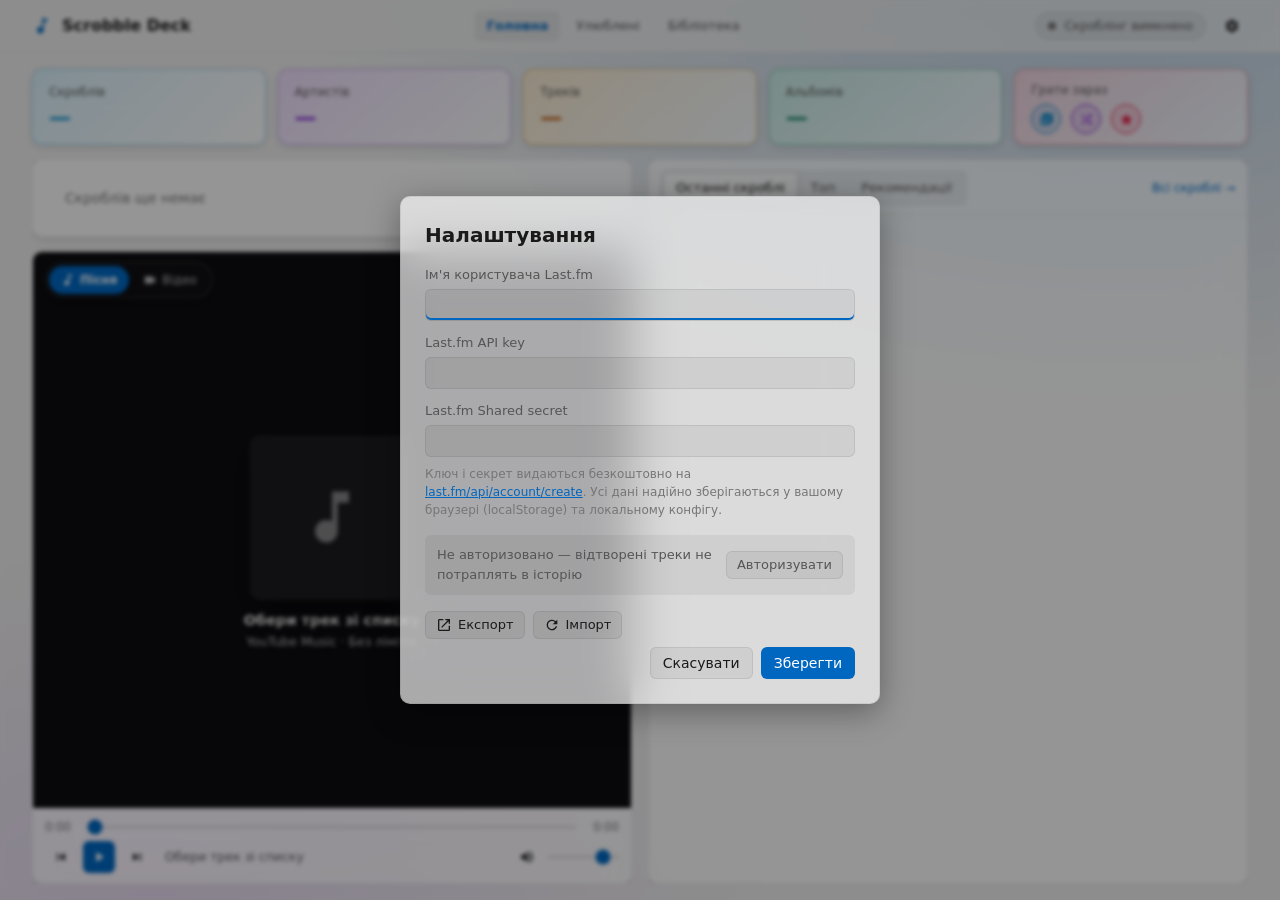
==== commit 5e848fa6: "feat(player): replace YouTube Data API with keyless YTM song/video player and gapless playback" ====
--- a/index.html
+++ b/index.html
@@ -30,6 +30,9 @@
   <symbol id="i-artist" viewBox="0 0 24 24"><path d="M12 12c2.21 0 4-1.79 4-4s-1.79-4-4-4-4 1.79-4 4 1.79 4 4 4zm0 2c-2.67 0-8 1.34-8 4v2h16v-2c0-2.66-5.33-4-8-4z"/></symbol>
   <symbol id="i-album" viewBox="0 0 24 24"><path d="M12 2C6.48 2 2 6.48 2 12s4.48 10 10 10 10-4.48 10-10S17.52 2 12 2zm0 14.5c-2.49 0-4.5-2.01-4.5-4.5S9.51 7.5 12 7.5s4.5 2.01 4.5 4.5-2.01 4.5-4.5 4.5zm0-5.5c-.55 0-1 .45-1 1s.45 1 1 1 1-.45 1-1-.45-1-1-1z"/></symbol>
   <symbol id="i-history" viewBox="0 0 24 24"><path d="M13 3a9 9 0 0 0-9 9H1l3.89 3.89.07.14L9 12H6c0-3.87 3.13-7 7-7s7 3.13 7 7-3.13 7-7 7c-1.93 0-3.68-.79-4.94-2.06l-1.42 1.42A8.954 8.954 0 0 0 13 21a9 9 0 0 0 0-18zm-1 5v5l4.28 2.54.72-1.21-3.5-2.08V8H12z"/></symbol>
+  <symbol id="i-volume" viewBox="0 0 24 24"><path d="M3 9v6h4l5 5V4L7 9H3zm13.5 3c0-1.77-1.02-3.29-2.5-4.03v8.05c1.48-.73 2.5-2.25 2.5-4.02zM14 3.23v2.06c2.89.86 5 3.54 5 6.71s-2.11 5.85-5 6.71v2.06c4.01-.91 7-4.49 7-8.77s-2.99-7.86-7-8.77z"/></symbol>
+  <symbol id="i-mute" viewBox="0 0 24 24"><path d="M16.5 12c0-1.77-1.02-3.29-2.5-4.03v2.21l2.45 2.45c.03-.2.05-.41.05-.63zm2.5 0c0 .94-.2 1.82-.54 2.64l1.51 1.51C20.63 14.91 21 13.5 21 12c0-4.28-2.99-7.86-7-8.77v2.06c2.89.86 5 3.54 5 6.71zM4.27 3L3 4.27 7.73 9H3v6h4l5 5v-6.73l4.25 4.25c-.67.52-1.42.93-2.25 1.18v2.06c1.38-.31 2.63-.95 3.69-1.81L19.73 21 21 19.73l-9-9L4.27 3zM12 4L9.91 6.09 12 8.18V4z"/></symbol>
+  <symbol id="i-video" viewBox="0 0 24 24"><path d="M17 10.5V7c0-.55-.45-1-1-1H4c-.55 0-1 .45-1 1v10c0 .55.45 1 1 1h12c.55 0 1-.45 1-1v-3.5l4 4v-11l-4 4z"/></symbol>
 </svg>
 
 <div class="layout">
@@ -71,13 +74,49 @@
         <section class="card now" id="now"><p class="empty">Скроблів ще немає</p></section>
 
         <section class="card player-card">
-          <div class="screen"><div id="yt"></div></div>
+          <div class="screen" id="player-screen">
+            <div class="screen-top">
+              <div class="mode-switch" id="mode-switch" role="group" aria-label="Режим плеєра">
+                <button type="button" class="mode-btn active" id="mode-song" data-mode="song"><svg class="i"><use href="#i-note"/></svg>Пісня</button>
+                <button type="button" class="mode-btn" id="mode-video" data-mode="video"><svg class="i"><use href="#i-video"/></svg>Відео</button>
+              </div>
+              <a class="link ytm-badge-link" id="ytm-link" href="#" target="_blank" rel="noopener" hidden>YTM <svg class="i"><use href="#i-external"/></svg></a>
+            </div>
+
+            <div class="audio-stage" id="audio-stage">
+              <div class="player-bg" id="player-bg"></div>
+              <div class="audio-stage-inner">
+                <div class="player-cover-wrap" id="player-cover-wrap">
+                  <div class="player-cover ph" id="player-cover-ph"><svg class="i"><use href="#i-note"/></svg></div>
+                  <img class="player-cover" id="player-cover" src="" alt="" hidden>
+                </div>
+                <div class="player-track-meta">
+                  <strong id="player-title">Обери трек зі списку</strong>
+                  <span id="player-artist">YouTube Music · Без лімітів</span>
+                </div>
+              </div>
+            </div>
+
+            <video id="video-el" class="video-stage" playsinline hidden></video>
+            <div id="yt-iframe-wrap" class="yt-iframe-wrap" hidden><div id="yt"></div></div>
+          </div>
+
           <div class="controls">
-            <button class="btn icon" id="prev" aria-label="Попередній"><svg class="i"><use href="#i-prev"/></svg></button>
-            <button class="btn icon accent" id="toggle" aria-label="Пауза / грати"><svg class="i"><use id="toggle-icon" href="#i-play"/></svg></button>
-            <button class="btn icon" id="next" aria-label="Наступний"><svg class="i"><use href="#i-next"/></svg></button>
-            <span class="status" id="status">Обери трек зі списку</span>
-            <a class="link" id="ytm-link" href="#" target="_blank" rel="noopener" hidden>Відкрити в YTM <svg class="i"><use href="#i-external"/></svg></a>
+            <div class="seek-row">
+              <span class="time" id="time-cur">0:00</span>
+              <input type="range" class="slider seek-slider" id="seek-bar" min="0" max="100" step="0.1" value="0" aria-label="Позиція треку">
+              <span class="time" id="time-dur">0:00</span>
+            </div>
+            <div class="controls-row">
+              <button class="btn icon" id="prev" aria-label="Попередній"><svg class="i"><use href="#i-prev"/></svg></button>
+              <button class="btn icon accent" id="toggle" aria-label="Пауза / грати"><svg class="i"><use id="toggle-icon" href="#i-play"/></svg></button>
+              <button class="btn icon" id="next" aria-label="Наступний"><svg class="i"><use href="#i-next"/></svg></button>
+              <span class="status" id="status">Обери трек зі списку</span>
+              <div class="vol-wrap">
+                <button type="button" class="btn icon" id="mute-btn" aria-label="Звук" title="Вимкнути / увімкнути звук"><svg class="i"><use id="vol-icon" href="#i-volume"/></svg></button>
+                <input type="range" class="slider vol-slider" id="vol-bar" min="0" max="1" step="0.01" value="1" aria-label="Гучність">
+              </div>
+            </div>
           </div>
         </section>
       </div>
@@ -129,6 +168,9 @@
 
 <!-- ── Floating Bottom Mini-Player Bar ──────────────────────────────── -->
 <div class="mini-player-bar" id="mini-player-bar" hidden>
+  <div class="mini-progress" aria-hidden="true">
+    <div class="mini-progress-fill" id="mini-progress-fill"></div>
+  </div>
   <div class="mini-player-info" id="mini-go-home" title="Перейти до великого плеєра">
     <img id="mini-thumb" class="mini-player-thumb" src="" alt="" style="display:none">
     <div class="mini-player-text">
@@ -137,6 +179,7 @@
     </div>
   </div>
   <div class="mini-player-controls">
+    <span class="mini-time" id="mini-time">0:00 / 0:00</span>
     <button class="btn icon" id="mini-prev" aria-label="Попередній"><svg class="i"><use href="#i-prev"/></svg></button>
     <button class="btn icon accent" id="mini-toggle" aria-label="Пауза / грати"><svg class="i"><use id="mini-toggle-icon" href="#i-play"/></svg></button>
     <button class="btn icon" id="mini-next" aria-label="Наступний"><svg class="i"><use href="#i-next"/></svg></button>
@@ -158,7 +201,7 @@
     <label>Last.fm Shared secret
       <input name="lfmSecret" type="password" autocomplete="off">
     </label>
-    <p class="hint">Ключ і секрет видаються безкоштовно на <a href="https://www.last.fm/api/account/create" target="_blank" rel="noopener">last.fm/api/account/create</a>. Усі дані надійно зберігаються у вашому браузері (localStorage) без жодного стороннього сервера.</p>
+    <p class="hint">Ключ і секрет видаються безкоштовно на <a href="https://www.last.fm/api/account/create" target="_blank" rel="noopener">last.fm/api/account/create</a>. Усі дані надійно зберігаються у вашому браузері (localStorage) та локальному конфігу.</p>
 
     <div class="auth">
       <span id="auth-state"></span>
@@ -168,11 +211,6 @@
       </span>
     </div>
 
-    <label>YouTube Data API key
-      <input name="ytKey" autocomplete="off">
-    </label>
-    <p class="hint">Потрібен для пошуку треків на YouTube Music. Без нього застосунок покаже лише посилання на пошук. Результати кешуються, тож квоти вистачає надовго.</p>
-
     <div style="display:flex;gap:8px;margin-top:6px;align-items:center;justify-content:flex-start;">
       <button type="button" class="btn sm" id="export-config" title="Зберегти резервну копію конфігурації у файл"><svg class="i"><use href="#i-external"/></svg> Експорт</button>
       <button type="button" class="btn sm" id="import-config" title="Завантажити налаштування з файлу"><svg class="i"><use href="#i-refresh"/></svg> Імпорт</button>
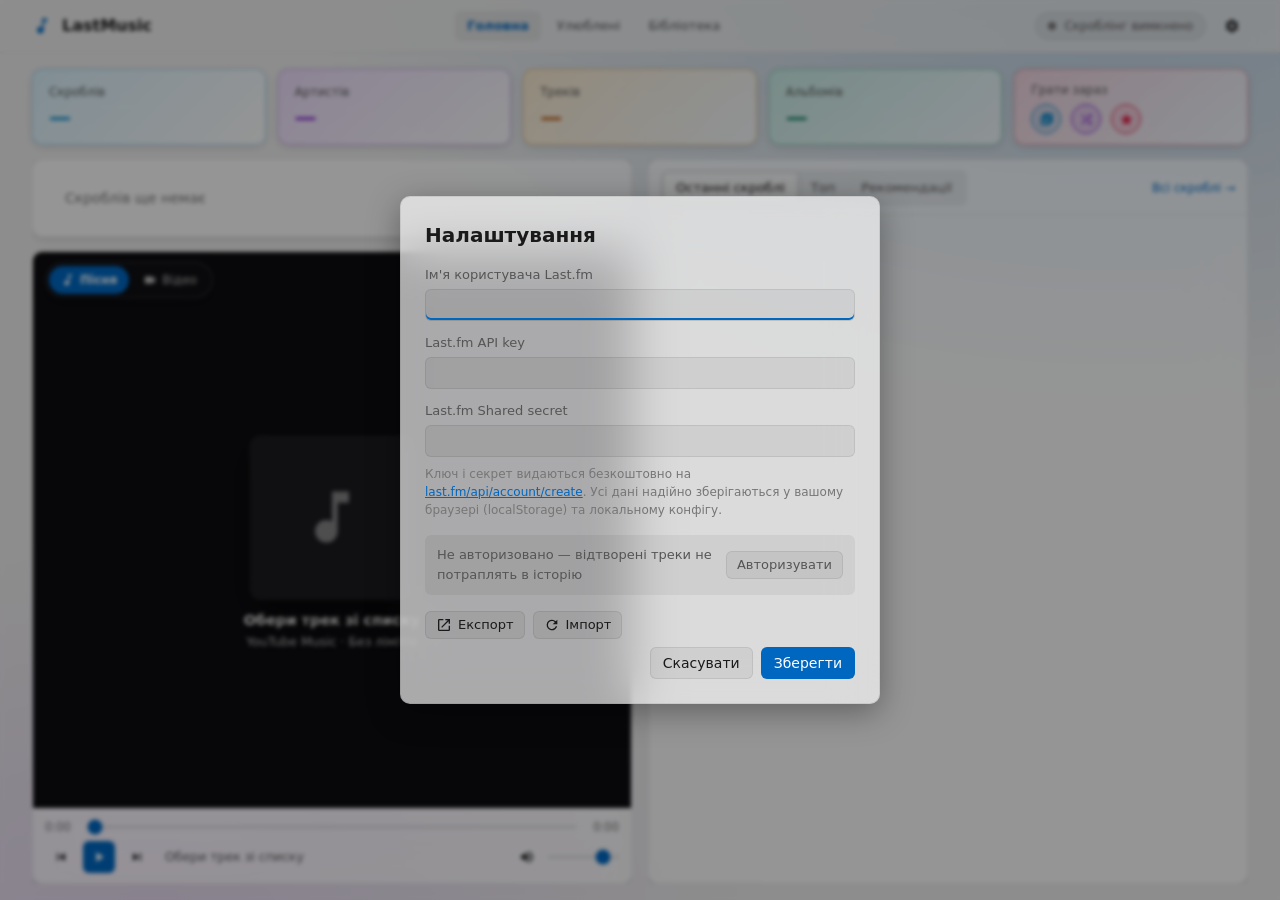
==== commit f4a7c640: "Update index.html +" ====
--- a/index.html
+++ b/index.html
@@ -4,7 +4,7 @@
 <meta charset="utf-8">
 <meta name="viewport" content="width=device-width, initial-scale=1">
 <meta name="referrer" content="strict-origin-when-cross-origin">
-<title>Scrobble Deck</title>
+<title>LastMusic</title>
 <link rel="stylesheet" href="css/style.css">
 </head>
 <body>
@@ -37,7 +37,7 @@
 
 <div class="layout">
   <header class="appbar">
-    <a href="#/" class="brand"><svg class="i"><use href="#i-note"/></svg>Scrobble Deck</a>
+    <a href="#/" class="brand"><svg class="i"><use href="#i-note"/></svg>LastMusic</a>
     <nav class="appbar-nav" id="appbar-nav">
       <a href="#/" class="nav-link active" data-route="home">Головна</a>
       <a href="#/loved" class="nav-link" data-route="loved">Улюблені</a>
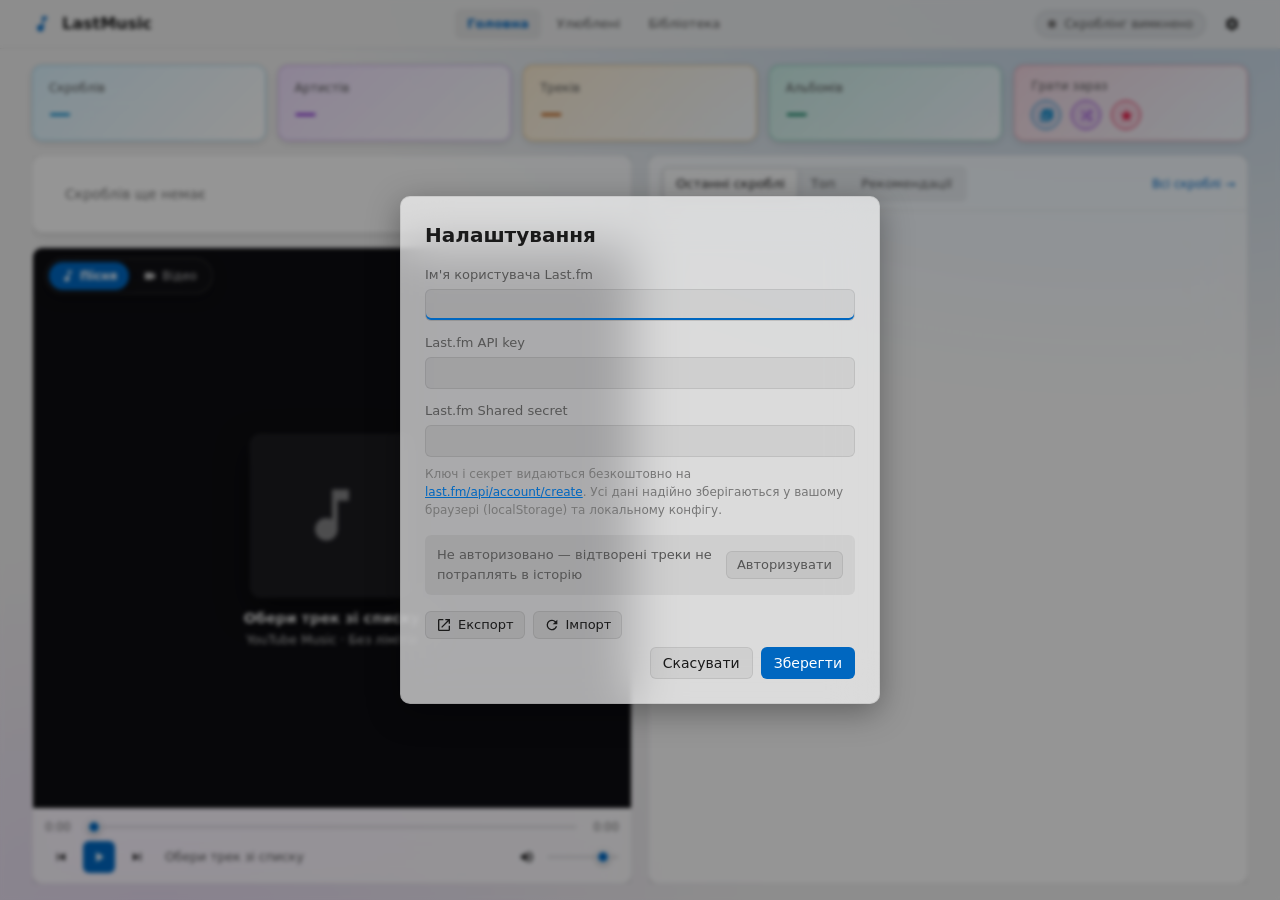
==== commit 3cc307b4: "mobile update mobile update" ====
--- a/index.html
+++ b/index.html
@@ -2,7 +2,12 @@
 <html lang="uk">
 <head>
 <meta charset="utf-8">
-<meta name="viewport" content="width=device-width, initial-scale=1">
+<meta name="viewport" content="width=device-width, initial-scale=1, viewport-fit=cover">
+<meta name="theme-color" content="#181818" media="(prefers-color-scheme: dark)">
+<meta name="theme-color" content="#ececec" media="(prefers-color-scheme: light)">
+<meta name="mobile-web-app-capable" content="yes">
+<meta name="apple-mobile-web-app-capable" content="yes">
+<meta name="apple-mobile-web-app-status-bar-style" content="black-translucent">
 <meta name="referrer" content="strict-origin-when-cross-origin">
 <title>LastMusic</title>
 <link rel="stylesheet" href="css/style.css">
@@ -44,7 +49,7 @@
       <a href="#/library" class="nav-link" data-route="library">Бібліотека</a>
     </nav>
     <div class="appbar-end">
-      <button class="chip" id="scrobble-chip" title="Налаштування скроблінгу">Скроблінг вимкнено</button>
+      <button class="chip" id="scrobble-chip" title="Налаштування скроблінгу"><span class="chip-text">Скроблінг вимкнено</span></button>
       <a class="who" id="who" href="#" target="_blank" rel="noopener" title="Профіль на Last.fm" hidden></a>
       <button class="btn icon" id="open-settings" aria-label="Налаштування" title="Налаштування"><svg class="i"><use href="#i-settings"/></svg></button>
     </div>
@@ -187,6 +192,26 @@
   </div>
 </div>
 
+<!-- ── Mobile Bottom Navigation Bar ─────────────────────────────────── -->
+<nav class="mobile-bottom-nav" id="mobile-bottom-nav" aria-label="Мобільна навігація">
+  <a href="#/" class="mobile-nav-link active" data-route="home">
+    <svg class="i"><use href="#i-note"/></svg>
+    <span>Головна</span>
+  </a>
+  <a href="#/loved" class="mobile-nav-link" data-route="loved">
+    <svg class="i"><use href="#i-heart"/></svg>
+    <span>Улюблені</span>
+  </a>
+  <a href="#/library" class="mobile-nav-link" data-route="library">
+    <svg class="i"><use href="#i-library"/></svg>
+    <span>Бібліотека</span>
+  </a>
+  <button type="button" class="mobile-nav-link" id="mobile-nav-settings" aria-label="Налаштування">
+    <svg class="i"><use href="#i-settings"/></svg>
+    <span>Опції</span>
+  </button>
+</nav>
+
 <!-- ── Settings Dialog ──────────────────────────────────────────────── -->
 <dialog id="settings">
   <form method="dialog" id="settings-form">
